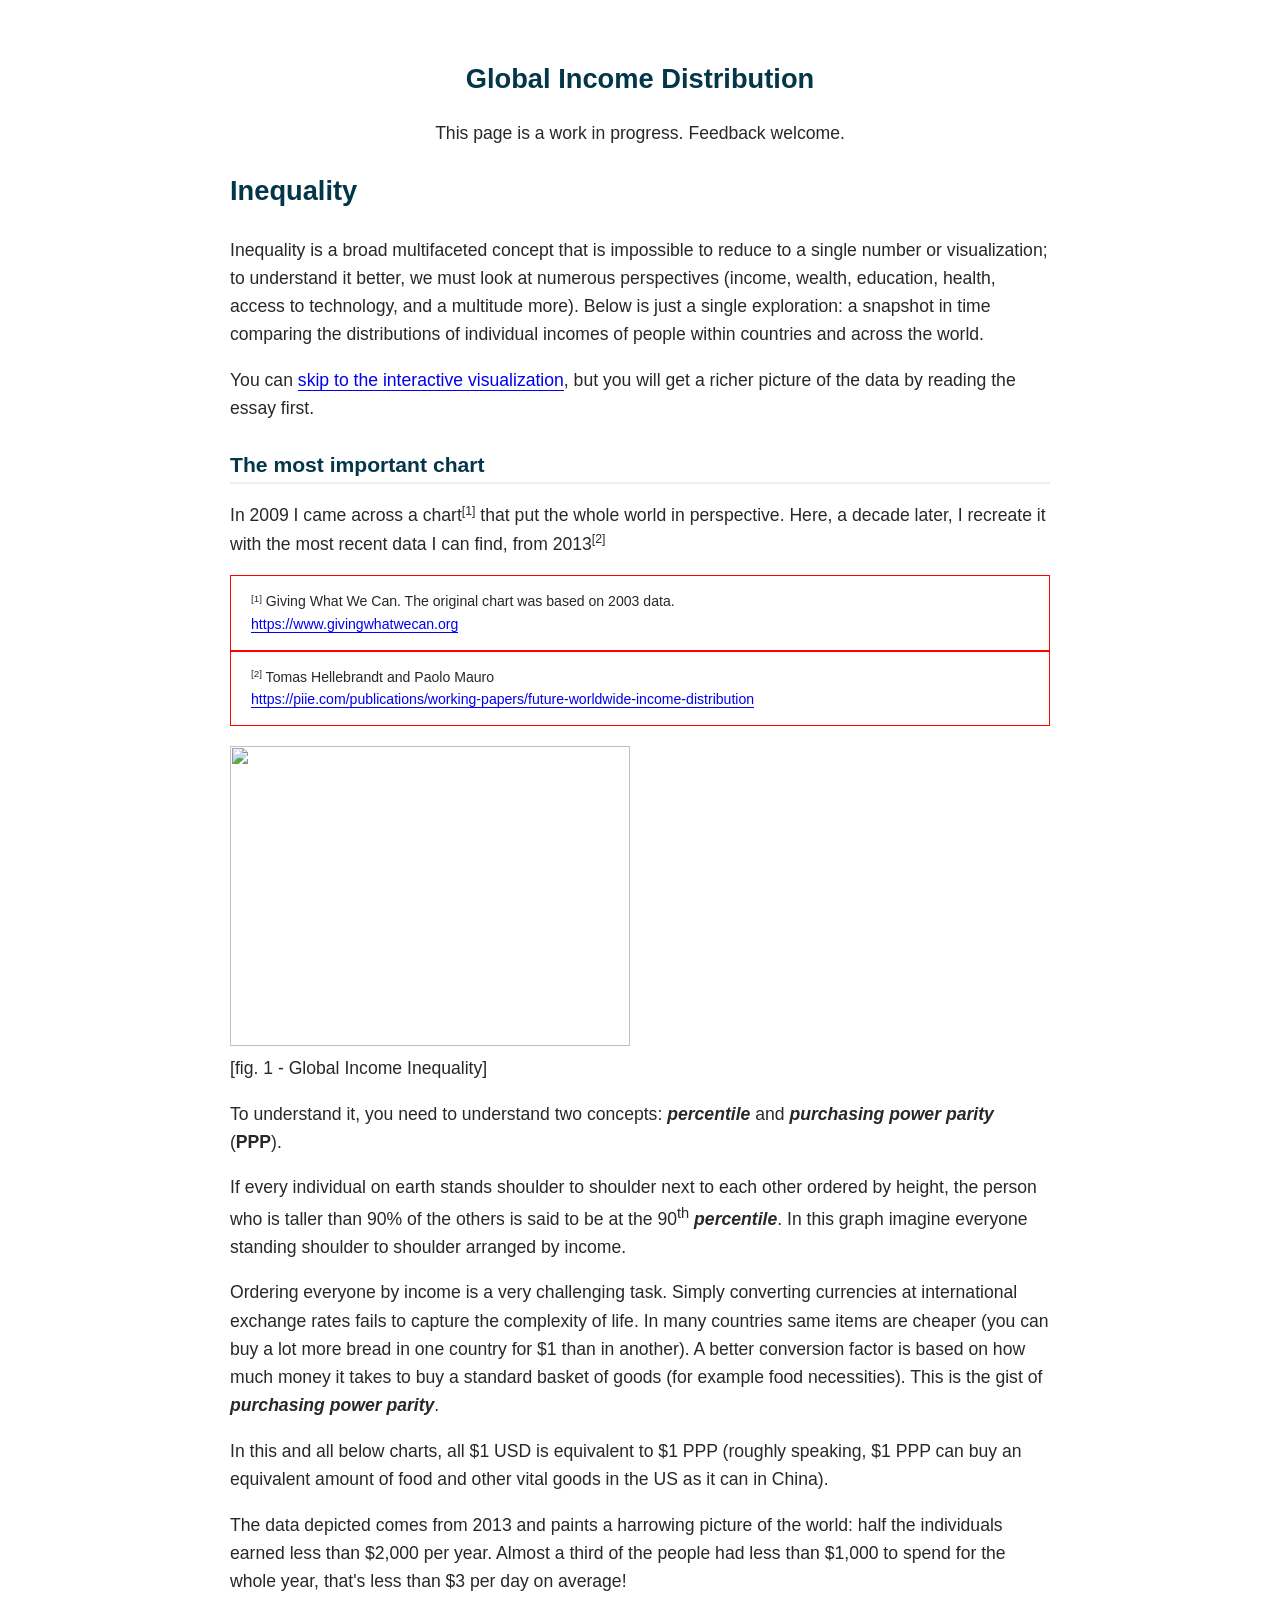
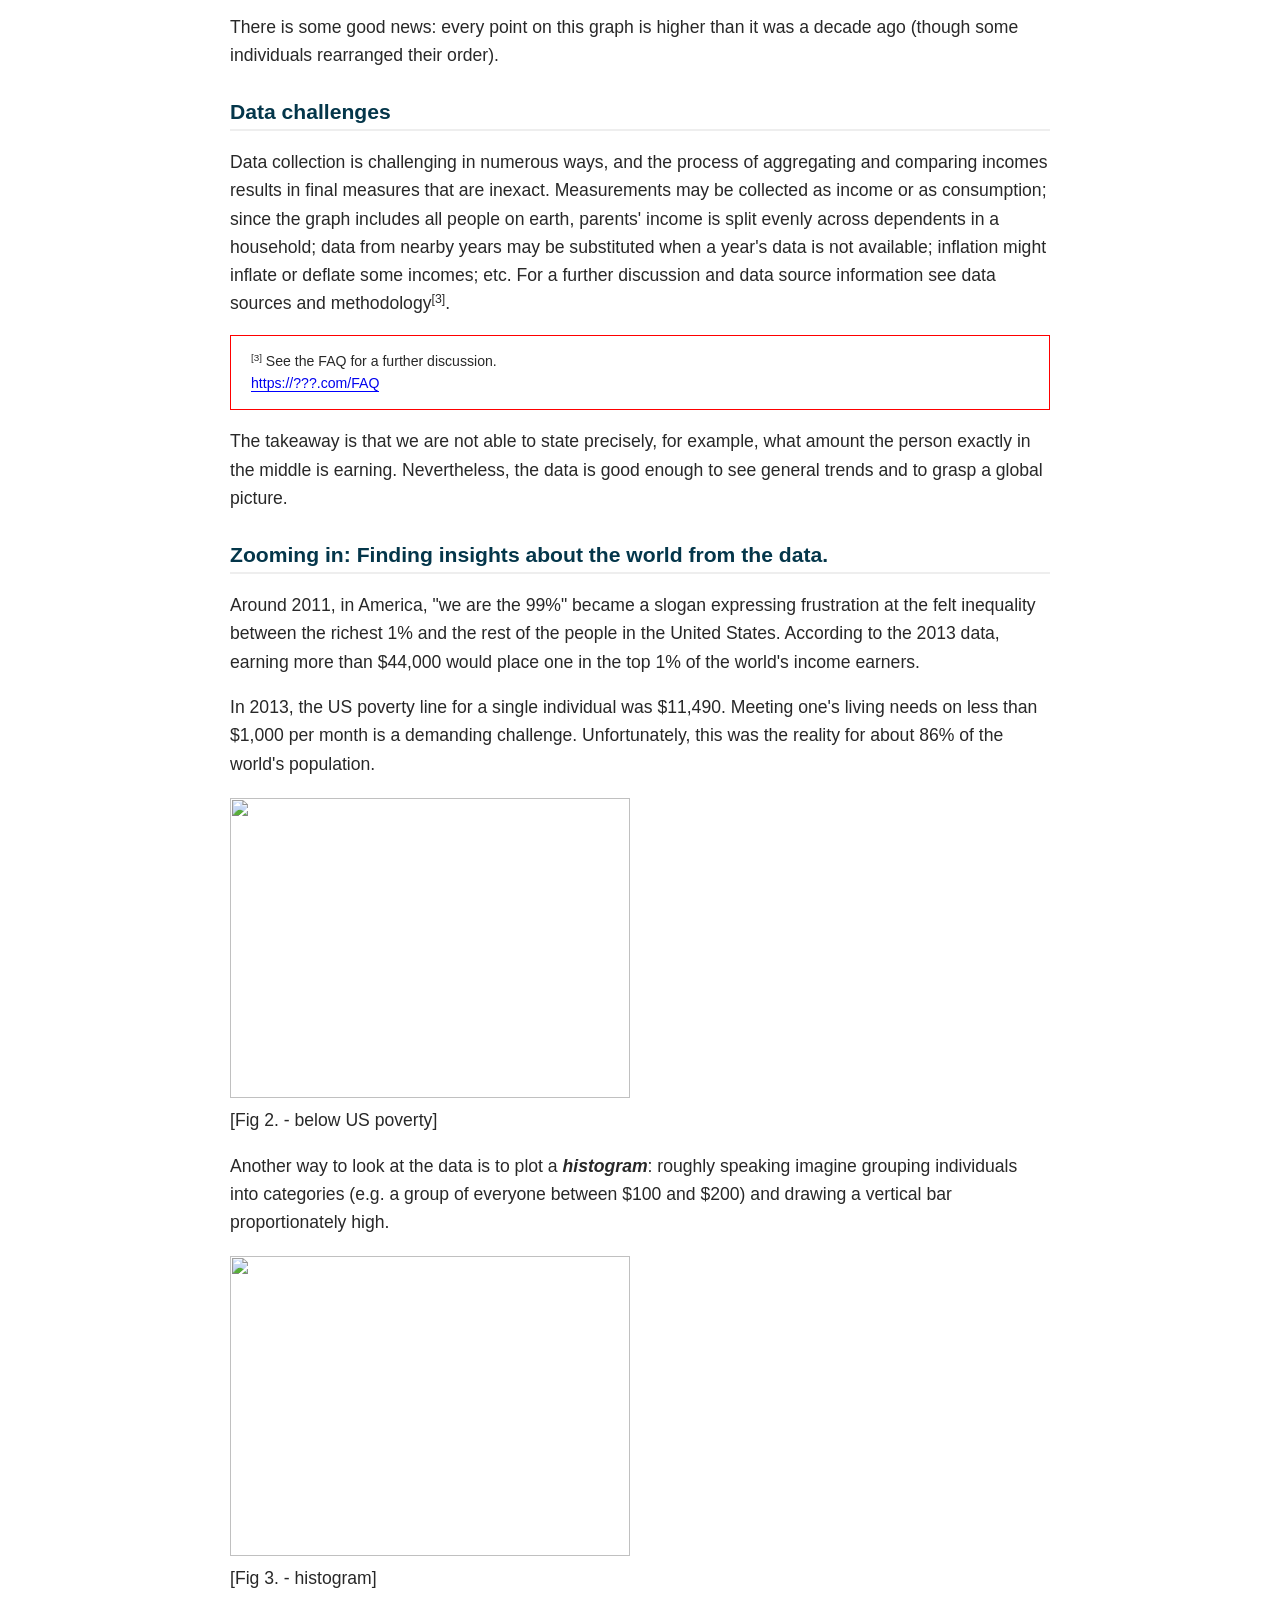
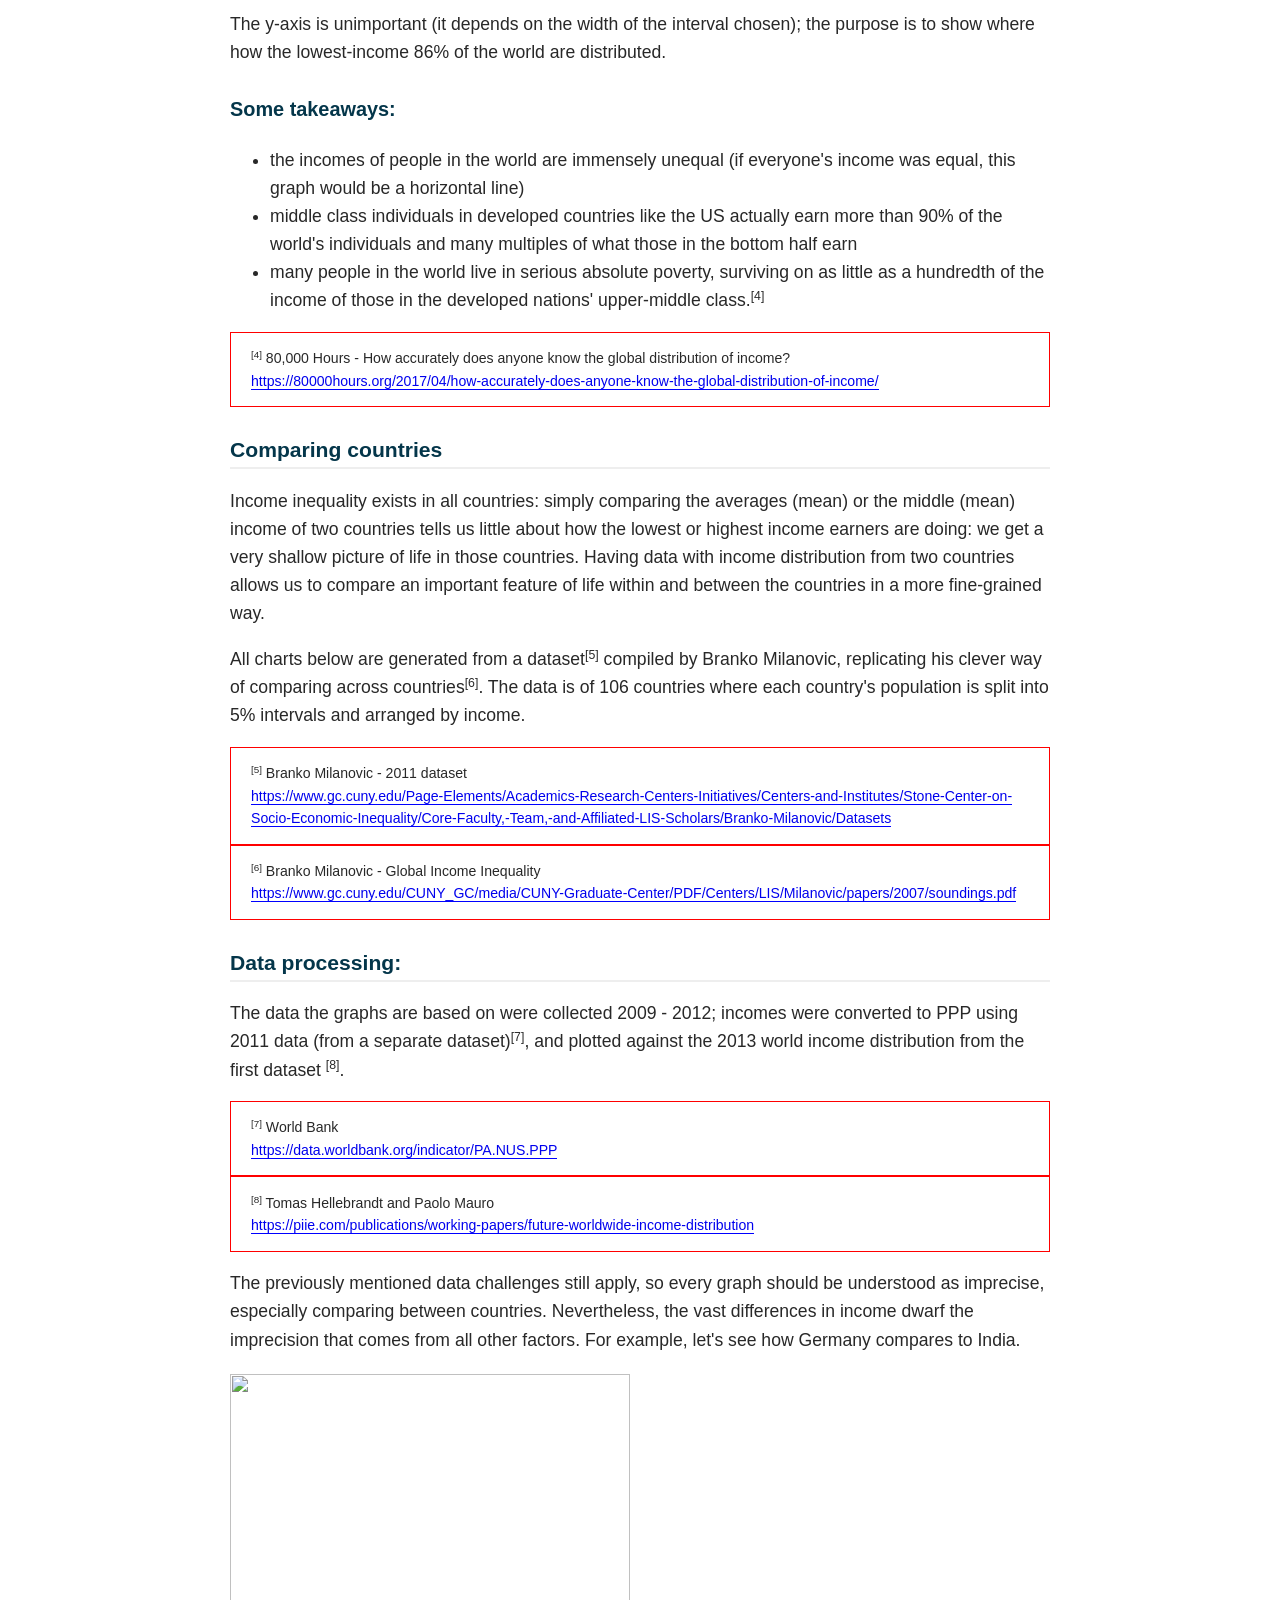
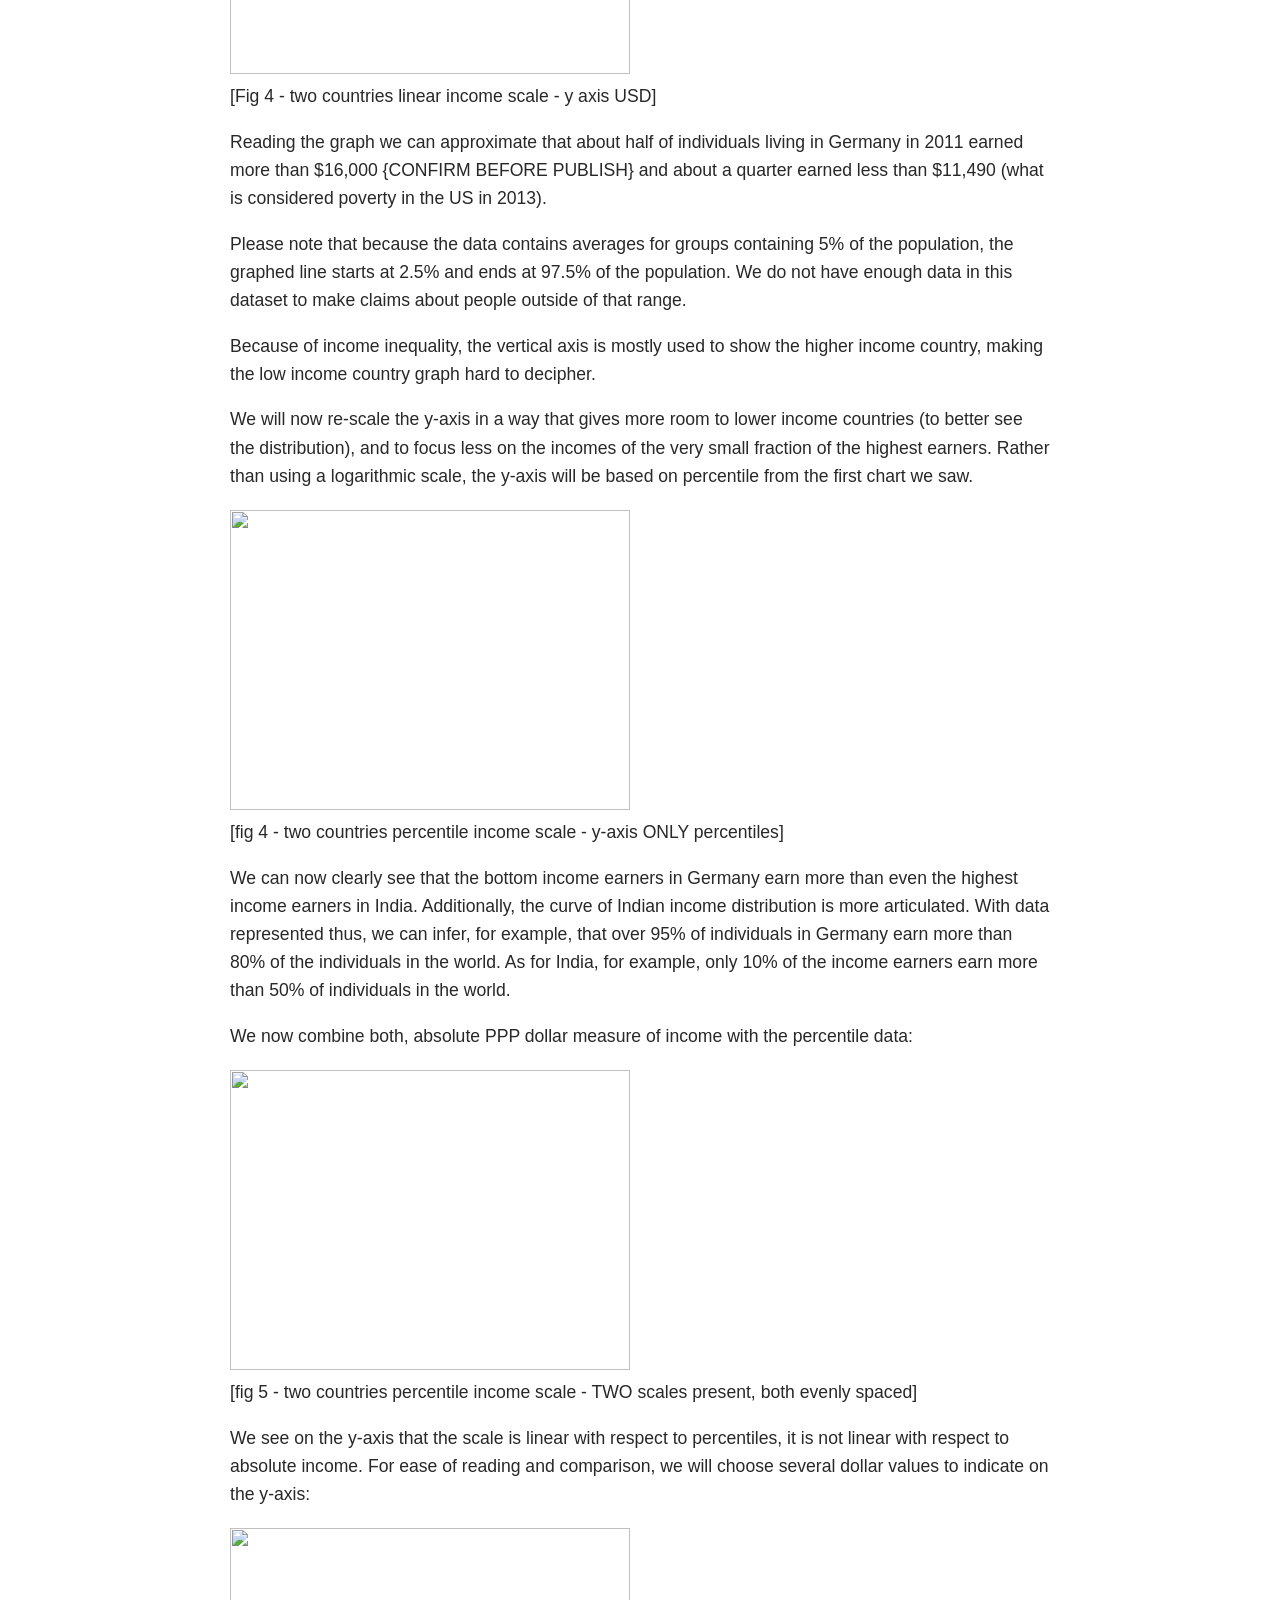
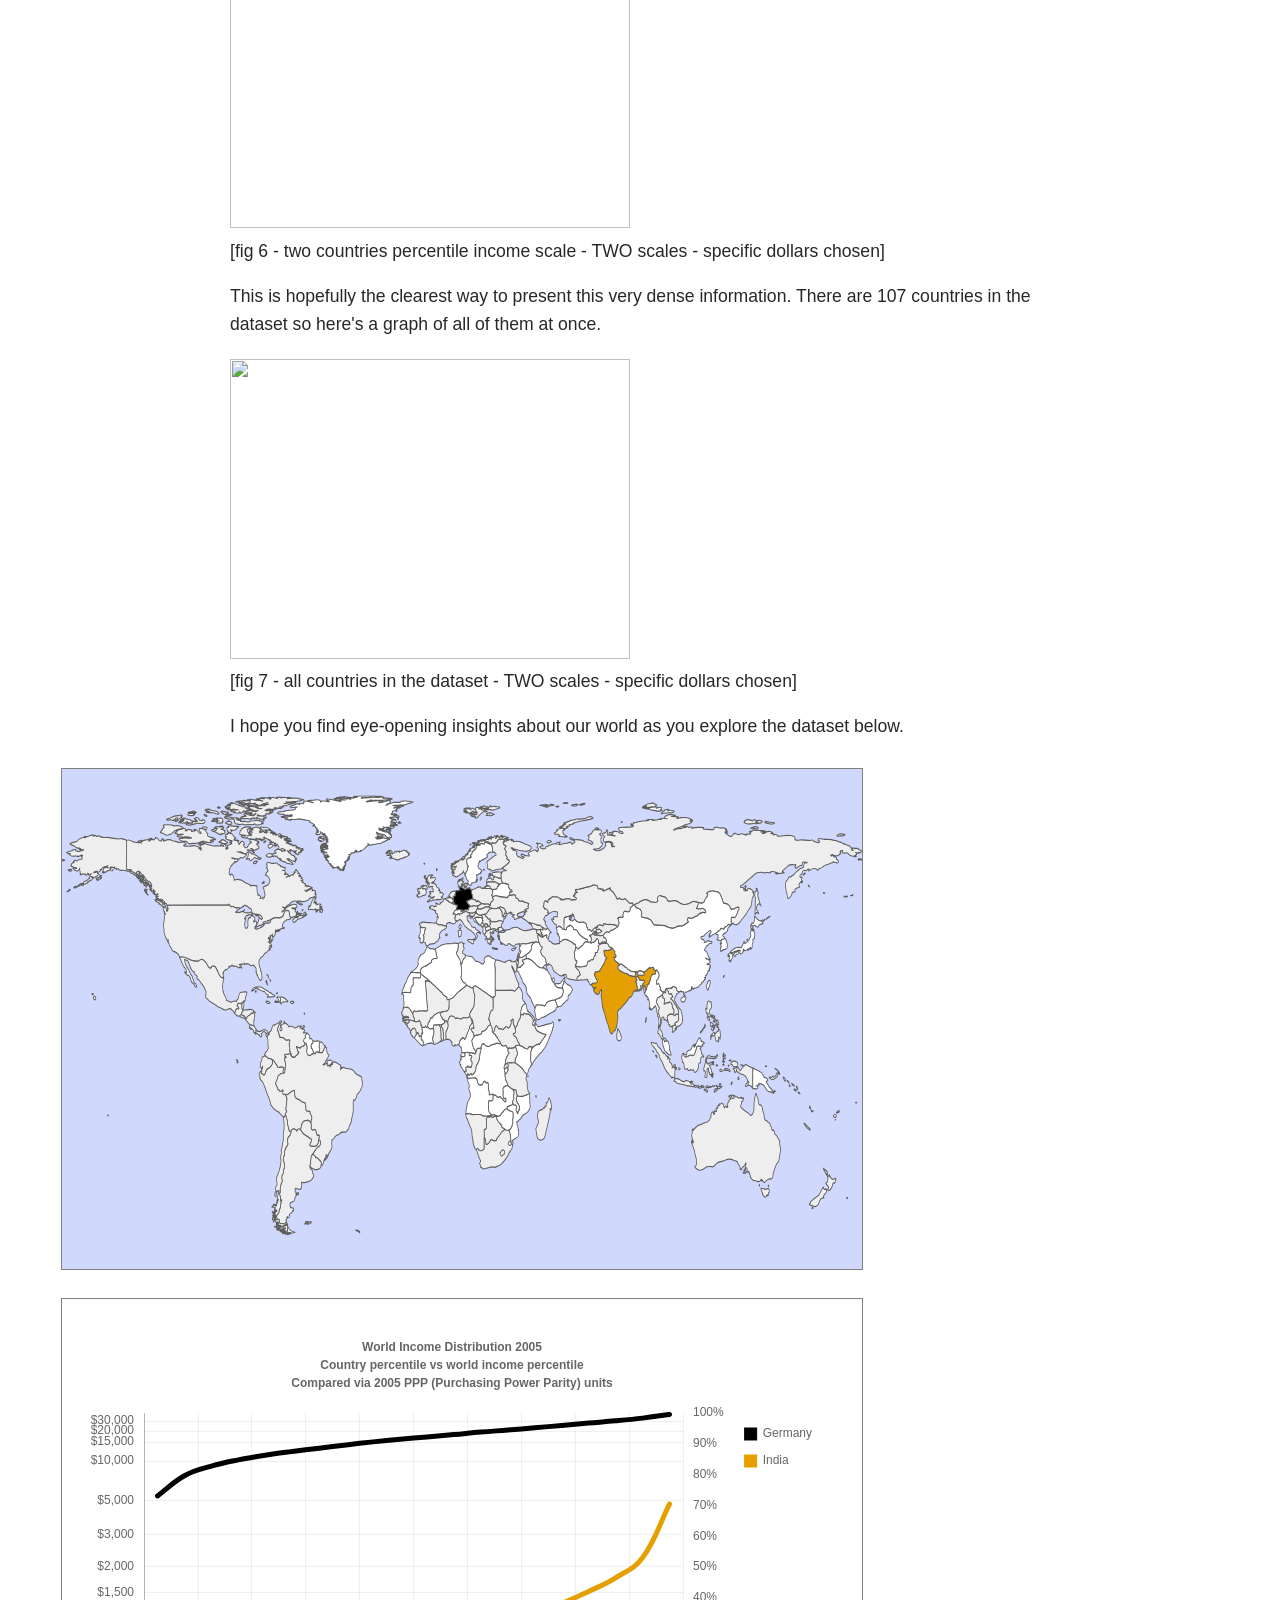
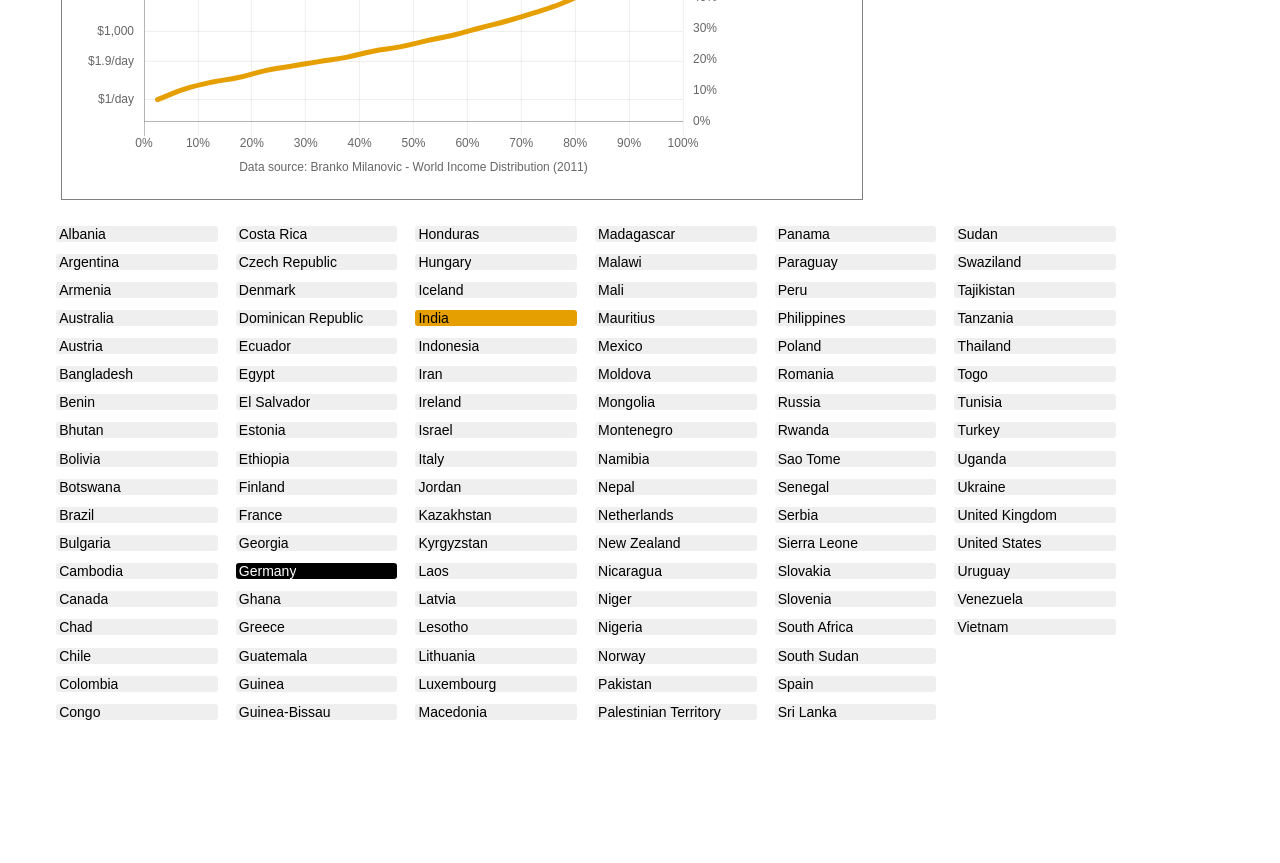
==== interactive/index.html @ cb072e9a "styling of article & notes" ====
<!DOCTYPE html>

<head>
  <title>Global Income Distribution 2011 - draft version 0.1.0</title>

  <link rel="stylesheet" href="styles.css">
  <link rel="stylesheet" href="article.css">

  <!-- FOR THE MAP -->
  <script src="jquery-3.4.1.min.js"></script>
  <script src="raphael.min.js"></script>
  <script src="jquery.mapael.min.js"></script>
  <script src="world_countries.js"></script>

  <!-- FOR THE CHART -->
  <script src="Chart.min.js"></script>
  <script src="chart_options.js"></script>
  <script src="DATA_2011.js"></script>
  <script src="DATA_2011_COUNTRIES.js"></script>
  <script src="DATA_2011_COUNTRIES_SORTED.js"></script>
  <script src="NOT_IN_DATASET.js"></script>
  <script src="util.js"></script>
  <script src="iso2_to_iso3.js"></script>
  <script src="iso3_to_iso2.js"></script>
  <script src="iso3_to_name.js"></script>

</head>

<body>

  <center>
    <h1>Global Income Distribution</h1>
    <p>This page is a work in progress. Feedback welcome.</p>
  </center>

  <article>

    <h1>
      Inequality
    </h1>
    <p>
      Inequality is a broad multifaceted concept that is impossible to reduce to a single number or visualization; to
      understand it better, we must look at numerous perspectives (income, wealth, education, health, access to
      technology, and a multitude more). Below is just a single exploration: a snapshot in time comparing the
      distributions of individual incomes of people within countries and across the world.
    </p>
    <p>
      You can <a href="#">skip to the interactive visualization</a>, but you will get a richer picture of the data by reading
      the essay first.
    </p>
    <h2>
      The most important chart
    </h2>
    <p>
      In 2009 I came across a chart<span id="n1" title="click to see the reference" class="reference-link">[1]</span> that put the whole world in perspective. Here, a decade later, I recreate it with the most recent data I can find, from 2013<span id="n2" title="click to see reference" class="reference-link">[2]</span>
    </p>

    <div  title="click to hide this reference" id="ref1" class="reference">
      <p><span class="reference-link">[1]</span>
      Giving What We Can. The original chart was based on 2003 data. 
      <br>
      <a href="https://www.givingwhatwecan.org/get-involved/myths-about-aid/">https://www.givingwhatwecan.org</a>
      </a>
      </p>
    </div>

    <div  title="click to hide this reference" id="ref2" class="reference">
      <p><span class="reference-link">[2]</span>
      Tomas Hellebrandt and Paolo Mauro
      <br>
      <a href="https://piie.com/publications/working-papers/future-worldwide-income-distribution">
        https://piie.com/publications/working-papers/future-worldwide-income-distribution
      </a>
      </p>
    </div>

    <div class="figure">
      <img src='./images/1.jpg'>
      <br>
      [fig. 1 - Global Income Inequality]
    </div>

    <p>
      To understand it, you need to understand two concepts: <em>percentile</em> and <em>purchasing power parity</em>
      (<abbr>PPP</abbr>).
    </p>
    <p>
      If every individual on earth stands shoulder to shoulder next to each other ordered by height, the person who is
      taller than 90% of the others is said to be at the 90<sup>th</sup> <em>percentile</em>. In this graph imagine
      everyone standing shoulder to shoulder arranged by income.
    </p>
    <p>
      Ordering everyone by income is a very challenging task. Simply converting currencies at international exchange
      rates fails to capture the complexity of life. In many countries same items are cheaper (you can buy a lot more
      bread in one country for $1 than in another). A better conversion factor is based on how much money it takes to
      buy a standard basket of goods (for example food necessities). This is the gist of <em>purchasing power parity</em>.
    </p>
    <p>
      In this and all below charts, all $1 USD is equivalent to $1 PPP (roughly speaking, $1 PPP can buy an equivalent
      amount of food and other vital goods in the US as it can in China).
    </p>
    <p>
      The data depicted comes from 2013 and paints a harrowing picture of the world: half the individuals earned less
      than $2,000 per year. Almost a third of the people had less than $1,000 to spend for the whole year, that's less
      than $3 per day on average!
    </p>
    <p>
      There is some good news: every point on this graph is higher than it was a decade ago (though some individuals
      rearranged their order).
    </p>
    <h2>
      Data challenges
    </h2>
    <p>
      Data collection is challenging in numerous ways, and the process of aggregating and comparing incomes results in
      final measures that are inexact. Measurements may be collected as income or as consumption; since the graph
      includes all people on earth, parents' income is split evenly across dependents in a household; data from nearby
      years may be substituted when a year's data is not available; inflation might inflate or deflate some incomes;
      etc. For a further discussion and data source information see data sources and methodology<span id="n3" title="click to see the reference" class="reference-link">[3]</span>.

    </p>
    
    <div title="click to hide this reference" id="ref3" class="reference">
      <p><span class="reference-link">[3]</span>
        See the FAQ for a further discussion.
        <br>
        <a href="FAQ.html">
          https://???.com/FAQ
        </a>
      </p>
    </div>

    <p>
      The takeaway is that we are not able to state precisely, for example, what amount the person exactly in the
      middle is earning. Nevertheless, the data is good enough to see general trends and to grasp a global picture.
    </p>
    <h2>
      Zooming in: Finding insights about the world from the data.
    </h2>
    <p>
      Around 2011, in America, "we are the 99%" became a slogan expressing frustration at the felt inequality between
      the richest 1% and the rest of the people in the United States. According to the 2013 data, earning more than
      $44,000 would place one in the top 1% of the world's income earners.
    </p>
    <p>
      In 2013, the US poverty line for a single individual was $11,490. Meeting one's living needs on less than $1,000
      per month is a demanding challenge. Unfortunately, this was the reality for about 86% of the world's population.
    </p>
    <div class="figure">
      <img src='./images/1.jpg'>
      <br>
      [Fig 2. - below US poverty]
    </div>
    <p>
      Another way to look at the data is to plot a <em>histogram</em>: roughly speaking imagine grouping individuals
      into
      categories (e.g. a group of everyone between $100 and $200) and drawing a vertical bar proportionately high.
    </p>
    <div class="figure">
      <img src='./images/1.jpg'>
      <br>
      [Fig 3. - histogram]
    </div>
    <p>
      The y-axis is unimportant (it depends on the width of the interval chosen); the purpose is to show where how the
      lowest-income 86% of the world are distributed.
    </p>
    <h3>
      Some takeaways:
    </h3>
    <ul>
      <li>the incomes of people in the world are immensely unequal (if everyone's income was equal, this graph would
        be a horizontal line)
      </li>
      <li>middle class individuals in developed countries like the US actually earn more than 90% of the world's
        individuals and many multiples of what those in the bottom half earn
      </li>
      <li>many people in the world live in serious absolute poverty, surviving on as little as a hundredth of the
        income of those in the developed nations' upper-middle class.<span id="n4" title="click to see the reference" 
        class="reference-link">[4]</span>
      </li>
    </ul>

    <div title="click to hide this reference" id="ref4" class="reference">
      <p><span class="reference-link">[4]</span>
        80,000 Hours - How accurately does anyone know the global distribution of income?
        <br>
        <a href="https://80000hours.org/2017/04/how-accurately-does-anyone-know-the-global-distribution-of-income/">
        https://80000hours.org/2017/04/how-accurately-does-anyone-know-the-global-distribution-of-income/
        </a>
      </p>
    </div>

    <h2>
      Comparing countries
    </h2>
    <p>
      Income inequality exists in all countries: simply comparing the averages (mean) or the middle (mean) income of two
      countries tells us little about how the lowest or highest income earners are doing: we get a very shallow picture
      of life in those countries. Having data with income distribution from two countries allows us to compare an
      important feature of life within and between the countries in a more fine-grained way.
    </p>
    <p>
      All charts below are generated from a dataset<span id="n5" title="click to see the reference" 
      class="reference-link">[5]</span> compiled by Branko Milanovic, replicating his clever way of
      comparing across countries<span id="n6" title="click to see the reference" class="reference-link">[6]</span>. 
      The data is of 106 countries where each country's population is split into 5%
      intervals and arranged by income.
    </p>

    <div title="click to hide this reference" id="ref5" class="reference">
      <p><span class="reference-link">[5]</span>
        Branko Milanovic - 2011 dataset
        <br>
        <a href="https://www.gc.cuny.edu/Page-Elements/Academics-Research-Centers-Initiatives/Centers-and-Institutes/Stone-Center-on-Socio-Economic-Inequality/Core-Faculty,-Team,-and-Affiliated-LIS-Scholars/Branko-Milanovic/Datasets">
        https://www.gc.cuny.edu/Page-Elements/Academics-Research-Centers-Initiatives/Centers-and-Institutes/Stone-Center-on-Socio-Economic-Inequality/Core-Faculty,-Team,-and-Affiliated-LIS-Scholars/Branko-Milanovic/Datasets
        </a>
      </p>
    </div>

    <div title="click to hide this reference" id="ref6" class="reference">
      <p><span class="reference-link">[6]</span>
        Branko Milanovic - Global Income Inequality
        <br>
        <a href="https://www.gc.cuny.edu/CUNY_GC/media/CUNY-Graduate-Center/PDF/Centers/LIS/Milanovic/papers/2007/soundings.pdf">
        https://www.gc.cuny.edu/CUNY_GC/media/CUNY-Graduate-Center/PDF/Centers/LIS/Milanovic/papers/2007/soundings.pdf
        </a>
      </p>
    </div>

    <h2>
      Data processing:
    </h2>
    <p>
      The data the graphs are based on were collected 2009 - 2012; incomes were converted to PPP using 2011 data (from
      a separate dataset)<span id="n7" title="click to see the reference" class="reference-link">[7]</span>, 
      and plotted against the 2013 world income distribution from the first dataset <span id="n8" 
      title="click to see the reference" class="reference-link">[8]</span>.
    </p>

    <div title="click to hide this reference" id="ref7" class="reference">
      <p><span class="reference-link">[7]</span>
        World Bank
        <br>
        <a
          href="https://data.worldbank.org/indicator/PA.NUS.PPP">
          https://data.worldbank.org/indicator/PA.NUS.PPP
        </a>
      </p>
    </div>

    <div title="click to hide this reference" id="ref8" class="reference">
      <p><span class="reference-link">[8]</span>
        Tomas Hellebrandt and Paolo Mauro
        <br>
        <a
          href="https://piie.com/publications/working-papers/future-worldwide-income-distribution">
          https://piie.com/publications/working-papers/future-worldwide-income-distribution
        </a>
      </p>
    </div>

    <p>
      The previously mentioned data challenges still apply, so every graph should be understood as imprecise,
      especially comparing between countries. Nevertheless, the vast differences in income dwarf the imprecision that
      comes from all other factors. For example, let's see how Germany compares to India.
    </p>
    <div class="figure">
      <img src='./images/1.jpg'>
      <br>
      [Fig 4 - two countries linear income scale - y axis USD]
    </div>
    <p>
      Reading the graph we can approximate that about half of individuals living in Germany in 2011 earned more than
      $16,000 {CONFIRM BEFORE PUBLISH} and about a quarter earned less than $11,490 (what is considered poverty in the
      US in 2013).
    </p>
    <p>
      Please note that because the data contains averages for groups containing 5% of the population, the graphed line
      starts at 2.5% and ends at 97.5% of the population. We do not have enough data in this dataset to make claims
      about people outside of that range.
    </p>
    <p>
      Because of income inequality, the vertical axis is mostly used to show the higher income country, making the low
      income country graph hard to decipher.
    </p>
    <p>
      We will now re-scale the y-axis in a way that gives more room to lower income countries (to better see the
      distribution), and to focus less on the incomes of the very small fraction of the highest earners. Rather than
      using a logarithmic scale, the y-axis will be based on percentile from the first chart we saw.
    </p>
    <div class="figure">
      <img src='./images/1.jpg'>
      <br>
      [fig 4 - two countries percentile income scale - y-axis ONLY percentiles]
    </div>
    <p>
      We can now clearly see that the bottom income earners in Germany earn more than even the highest income earners
      in India. Additionally, the curve of Indian income distribution is more articulated. With data represented thus,
      we can infer, for example, that over 95% of individuals in Germany earn more than 80% of the individuals in the
      world. As for India, for example, only 10% of the income earners earn more than 50% of individuals in the world.
    </p>
    <p>
      We now combine both, absolute PPP dollar measure of income with the percentile data:
    </p>
    <div class="figure">
      <img src='./images/1.jpg'>
      <br>
      [fig 5 - two countries percentile income scale - TWO scales present, both evenly spaced]
    </div>
    <p>
      We see on the y-axis that the scale is linear with respect to percentiles, it is not linear with respect to
      absolute income. For ease of reading and comparison, we will choose several dollar values to indicate on the
      y-axis:
    </p>
    <div class="figure">
      <img src='./images/1.jpg'>
      <br>
      [fig 6 - two countries percentile income scale - TWO scales - specific dollars chosen]
    </div>
    <p>
      This is hopefully the clearest way to present this very dense information. There are 107 countries in the
      dataset so here's a graph of all of them at once.
    </p>
    <div class="figure">
      <img src='./images/1.jpg'>
      <br>
      [fig 7 - all countries in the dataset - TWO scales - specific dollars chosen]
    </div>
    <p>
      I hope you find eye-opening insights about our world as you explore the dataset below.
    </p>
  </article>


  <div class="map-container preview-chart">
    <div class="map">MAP LOADING ERROR</div>
  </div>

  <div id="full_chart" class="preview-chart">
    <canvas id="myChart" width="16" height="10"></canvas>
  </div>

  <div id="button-holder">
    <div id="buttons"></div>
  </div>

  <!-- <div class="hack">
      World Income Distribution 2011<br>
      Country percentile vs world income percentile<br>
      Compared via 2005 PPP (Purchasing Power Parity) units
    </div> -->

  <script src="my_map.js"></script>

  <script src="my_chart.js"></script>

  <script>

    for (let i=1; i < 10; i++) {
      $("#n" + i).click(function () {
        $("#ref" + i).slideToggle("fast");
      });
      $("#ref" + i).click(function () {
        $("#ref" + i).slideToggle("fast");
      });
    }
  </script>

</body>
---- interactive/styles.css ----
html {
  margin-bottom: 100px;
  overflow-x: hidden;
}

button span {
  /* do not alphabetize -- 
    this makes the text inverted -- 
    important when the button turns black */
  background-clip: text;
  background: inherit;
  -webkit-background-clip: text;
  color: transparent;
  filter: invert(1) grayscale(1) contrast(100);
}

#button-holder {
  width: 90%
}

.preview-chart {
  border: 1px solid gray;
  display: inline-block;
  margin: 10px;
  user-select: none;
  width: 90%;
  max-width: 800px;
  min-width: 700px;
}

.hack {
  border: 1px solid red;
  position: absolute;
  left: 50%;
  top: 15%;
  background-color: white;
  padding: 10px 10px 5px;
  text-align: center;
  transform: translate(-50%, 0);
  user-select: none;
}

.button {
  /* background-color: #F0F0F0; */
  /* border: 1px solid #BBBBBB; */
  width: 100%; /* WHEN USING COLUMN COUNT */
  border-radius: 3px;
  border: 0;
  cursor: pointer;
  font-size: 14px; 
  margin: 5px;
  outline: none;
  padding: 0 3px;
  text-align: left;
}

.map-container {
  background-color: #d1d8fe;
  height: 500px;
  overflow: hidden;
  width: 800px;
}

.map {
  transform: scaleY(1.4) translate(0, 66px);
}


#buttons {
  column-count: 10;
}

@media all and (max-width: 2000px) {
  #buttons {
    column-count: 9;
  }
}

@media all and (max-width: 1800px) {
  #buttons {
    column-count: 8;
  }
}

@media all and (max-width: 1600px) {
  #buttons {
    column-count: 7;
  }
}

@media all and (max-width: 1400px) {
  #buttons {
    column-count: 6;
  }
}

@media all and (max-width: 1200px) {
  #buttons {
    column-count: 5;
  }
}

@media all and (max-width: 1000px) {
  #buttons {
    column-count: 4;
  }
}

@media all and (max-width: 800px) {
  #buttons {
    column-count: 3;
  }
}

@media all and (max-width: 600px) {
  #buttons {
    column-count: 2;
  }
}
---- interactive/article.css ----
img {
  width: 400px;
  height: 300px;
}

em, abbr {
  font-weight: 600;
}

.figure {
  margin-top: 20px;
}

.reference-link {
  cursor: pointer;
  font-size: 70%;
  position: relative; 
  top: -0.5em;
}

.reference {
  border: 1px solid red;
  cursor: pointer;
  font-size: 80%;
  padding: 0 20px;
  /* display: none; */    /* ENABLE LATER */
}

* {
  outline: none;
}

a { 
  border-bottom: 1px solid #0000FF;
  text-decoration: none;
  transition-duration: 250ms;
  transition-property: border-bottom;
}

a:visited {
  color: rgb(40, 40, 40);
}

a:hover {
  border-bottom: 1px solid #FF0000;
  text-decoration: none;
  transition-duration: 250ms;
  transition-property: border-bottom;
}

body {
  color: rgb(40, 40, 40);
  font-size: 110%;
  line-height: 1.6;
  margin: auto;
  padding: 3% 4% 3% 4%;
  font-family: -apple-system, BlinkMacSystemFont,
    "Segoe UI", "Roboto", "Oxygen",
    "Ubuntu", "Cantarell", "Fira Sans",
    "Droid Sans", "Helvetica Neue", sans-serif;
}

article { 
  margin-left: auto;
  margin-right: auto;
  max-width: 820px;
}


h1, h2, h3, h4, h5, h6 {
  color: rgb(4, 54, 74);
}

h2, h3, h4, h5, h6 {
  padding-top: 0.4em;
}

h1 { font-size: 155%; }

h2 {
  border-bottom: 2px solid rgb(238, 238, 238);
  font-size: 120%;
}

h3 { font-size: 113%; }

h4 { font-size: 107%; }
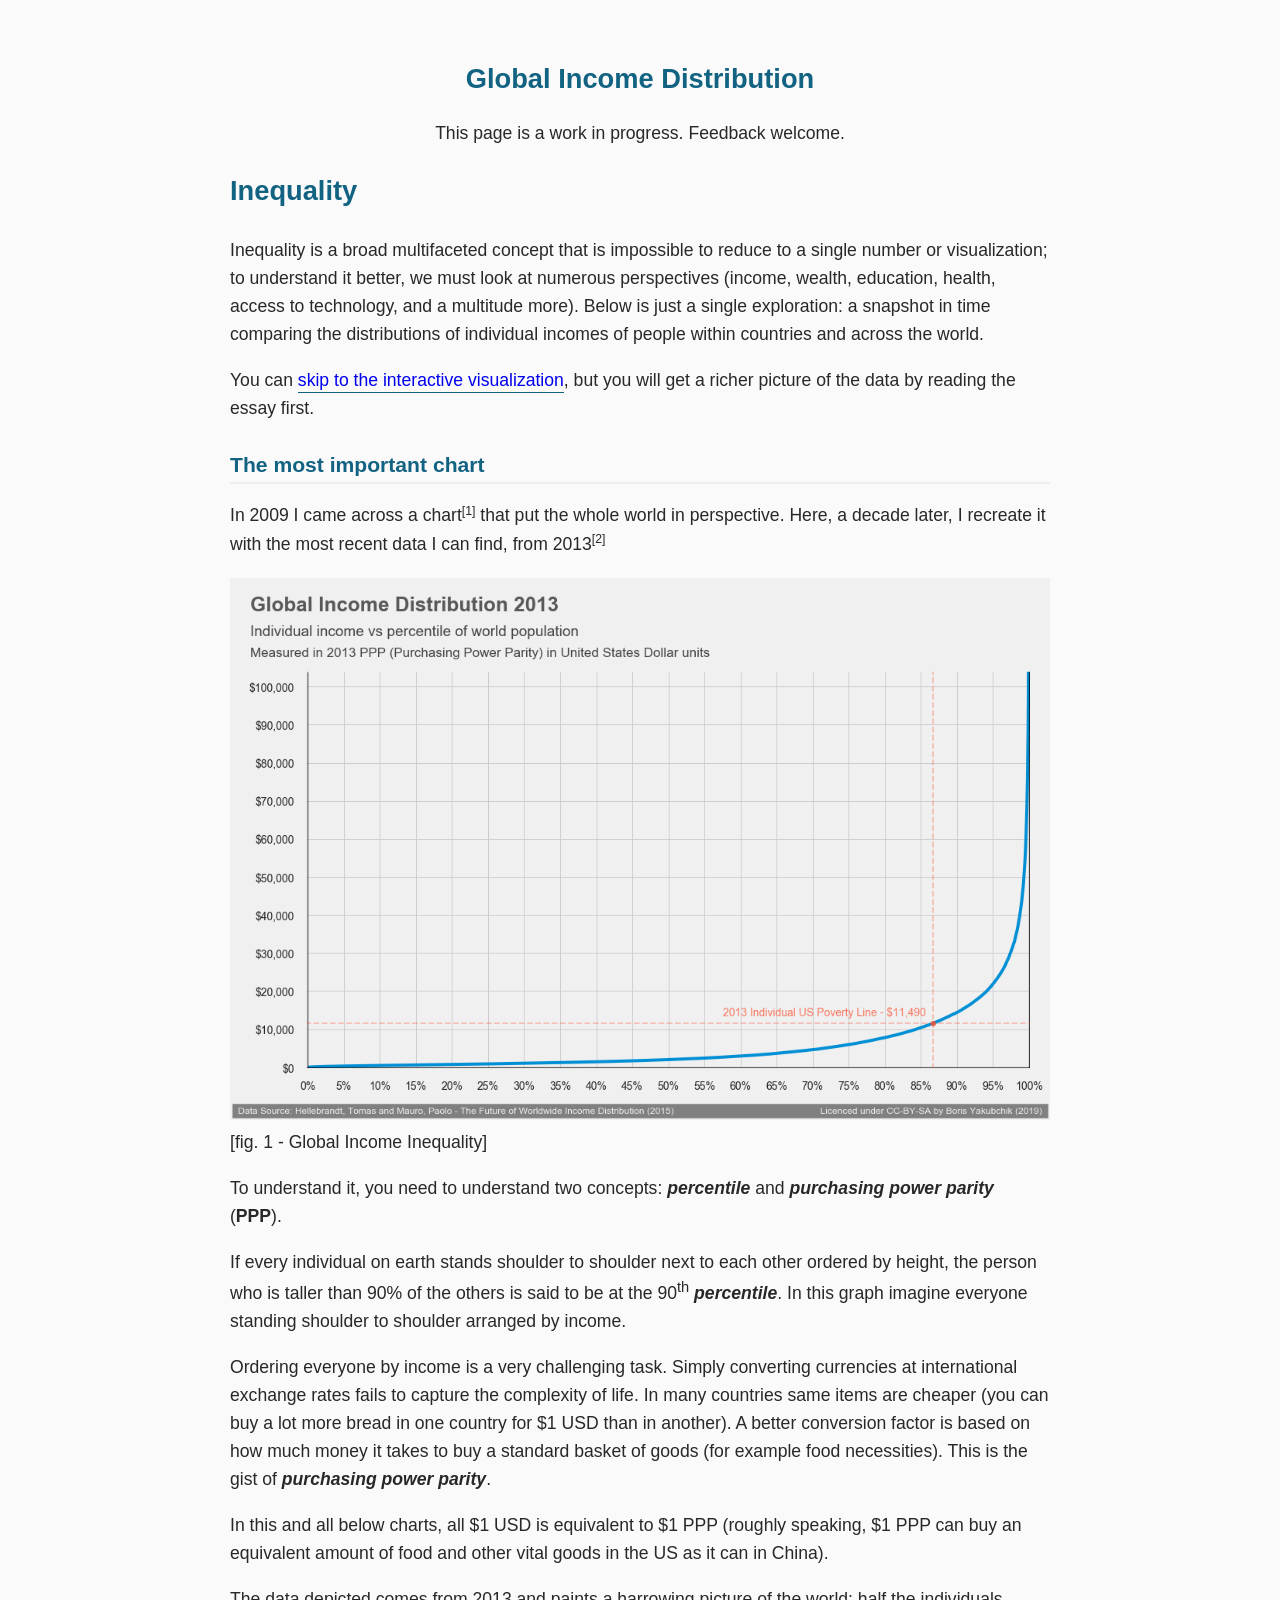
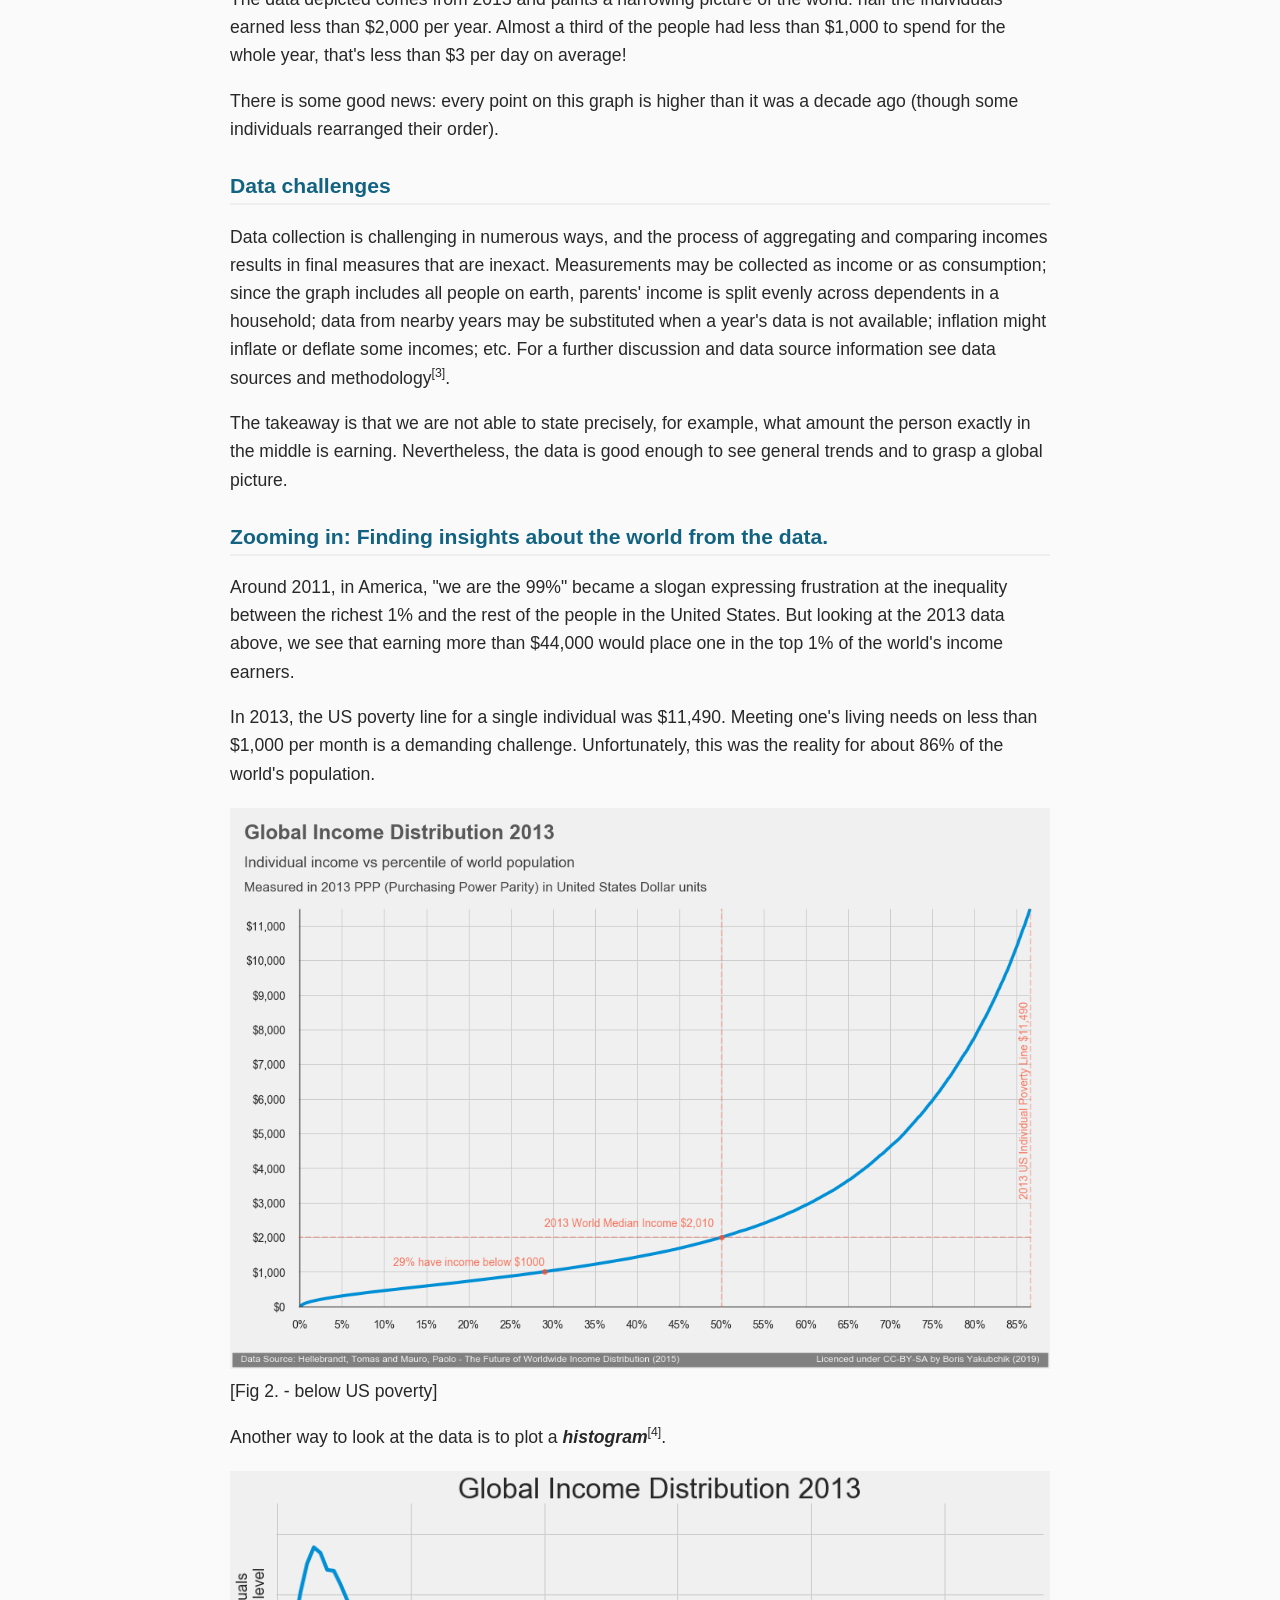
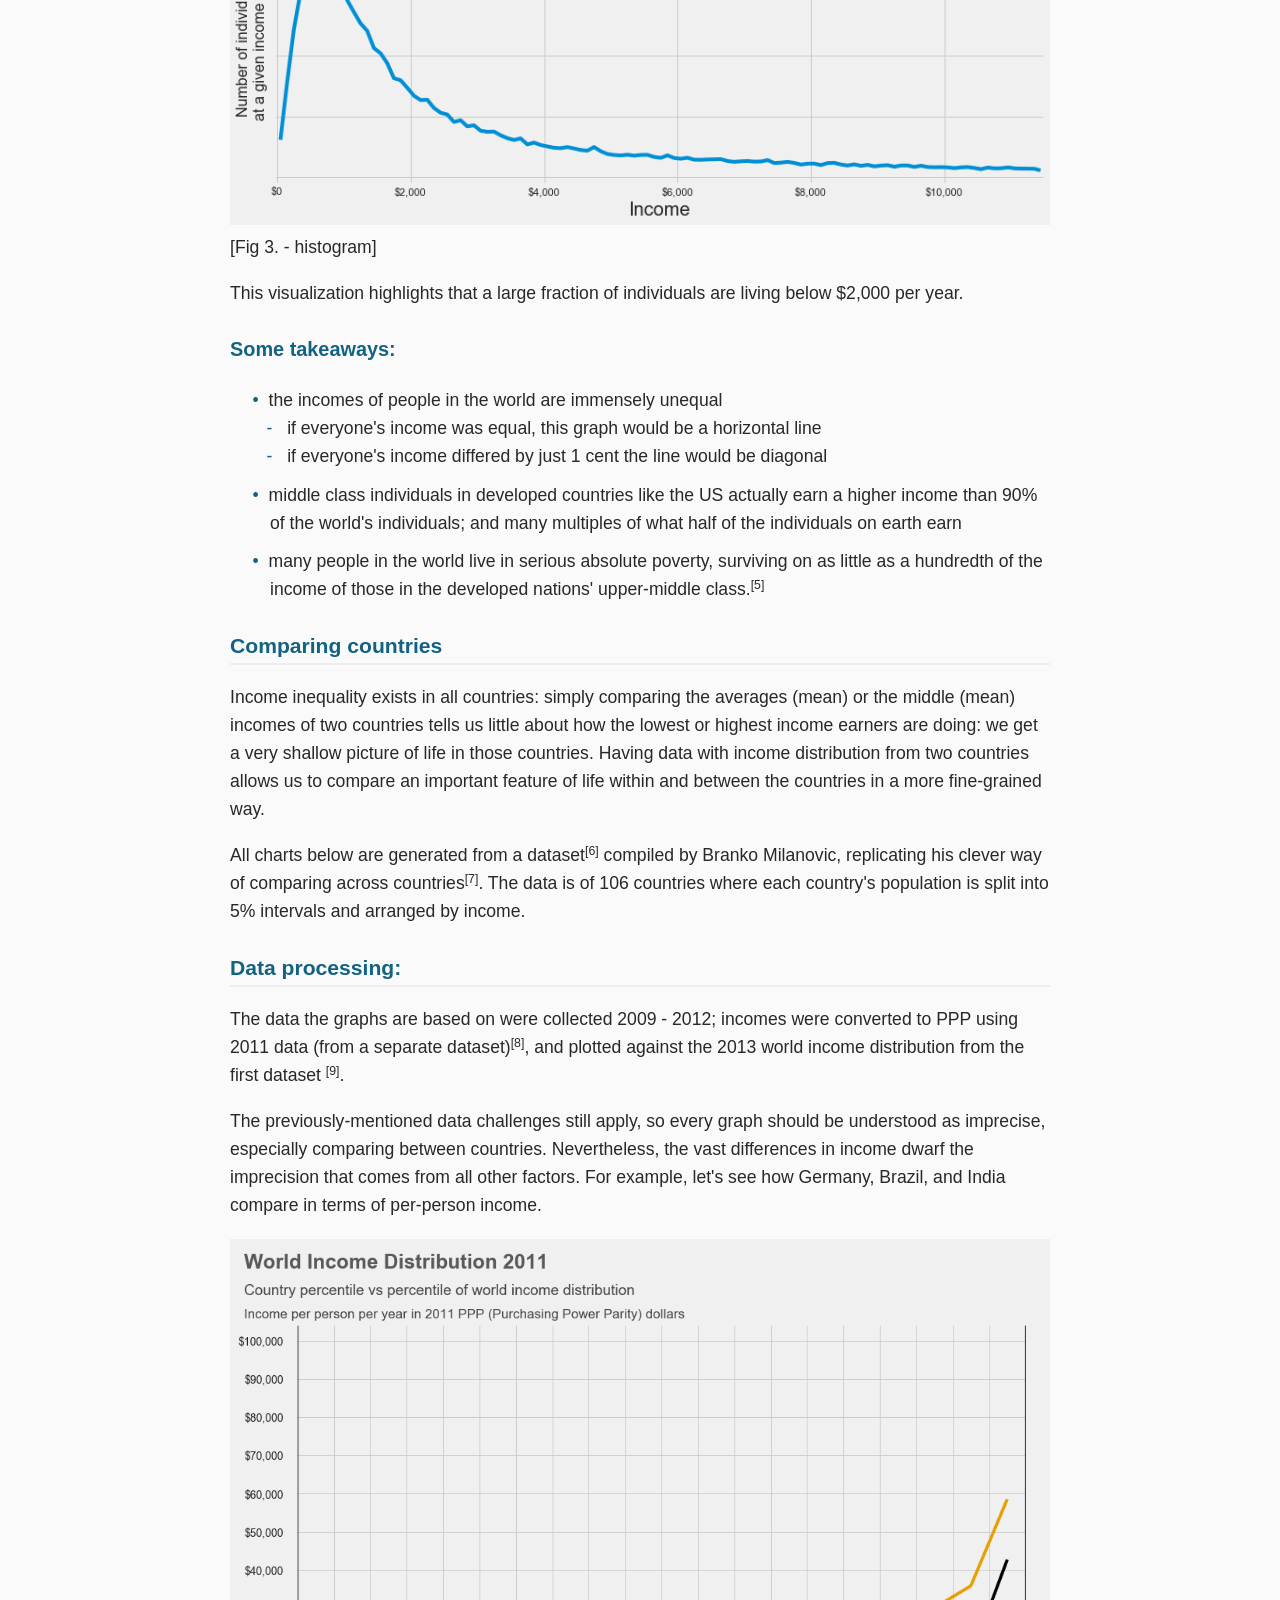
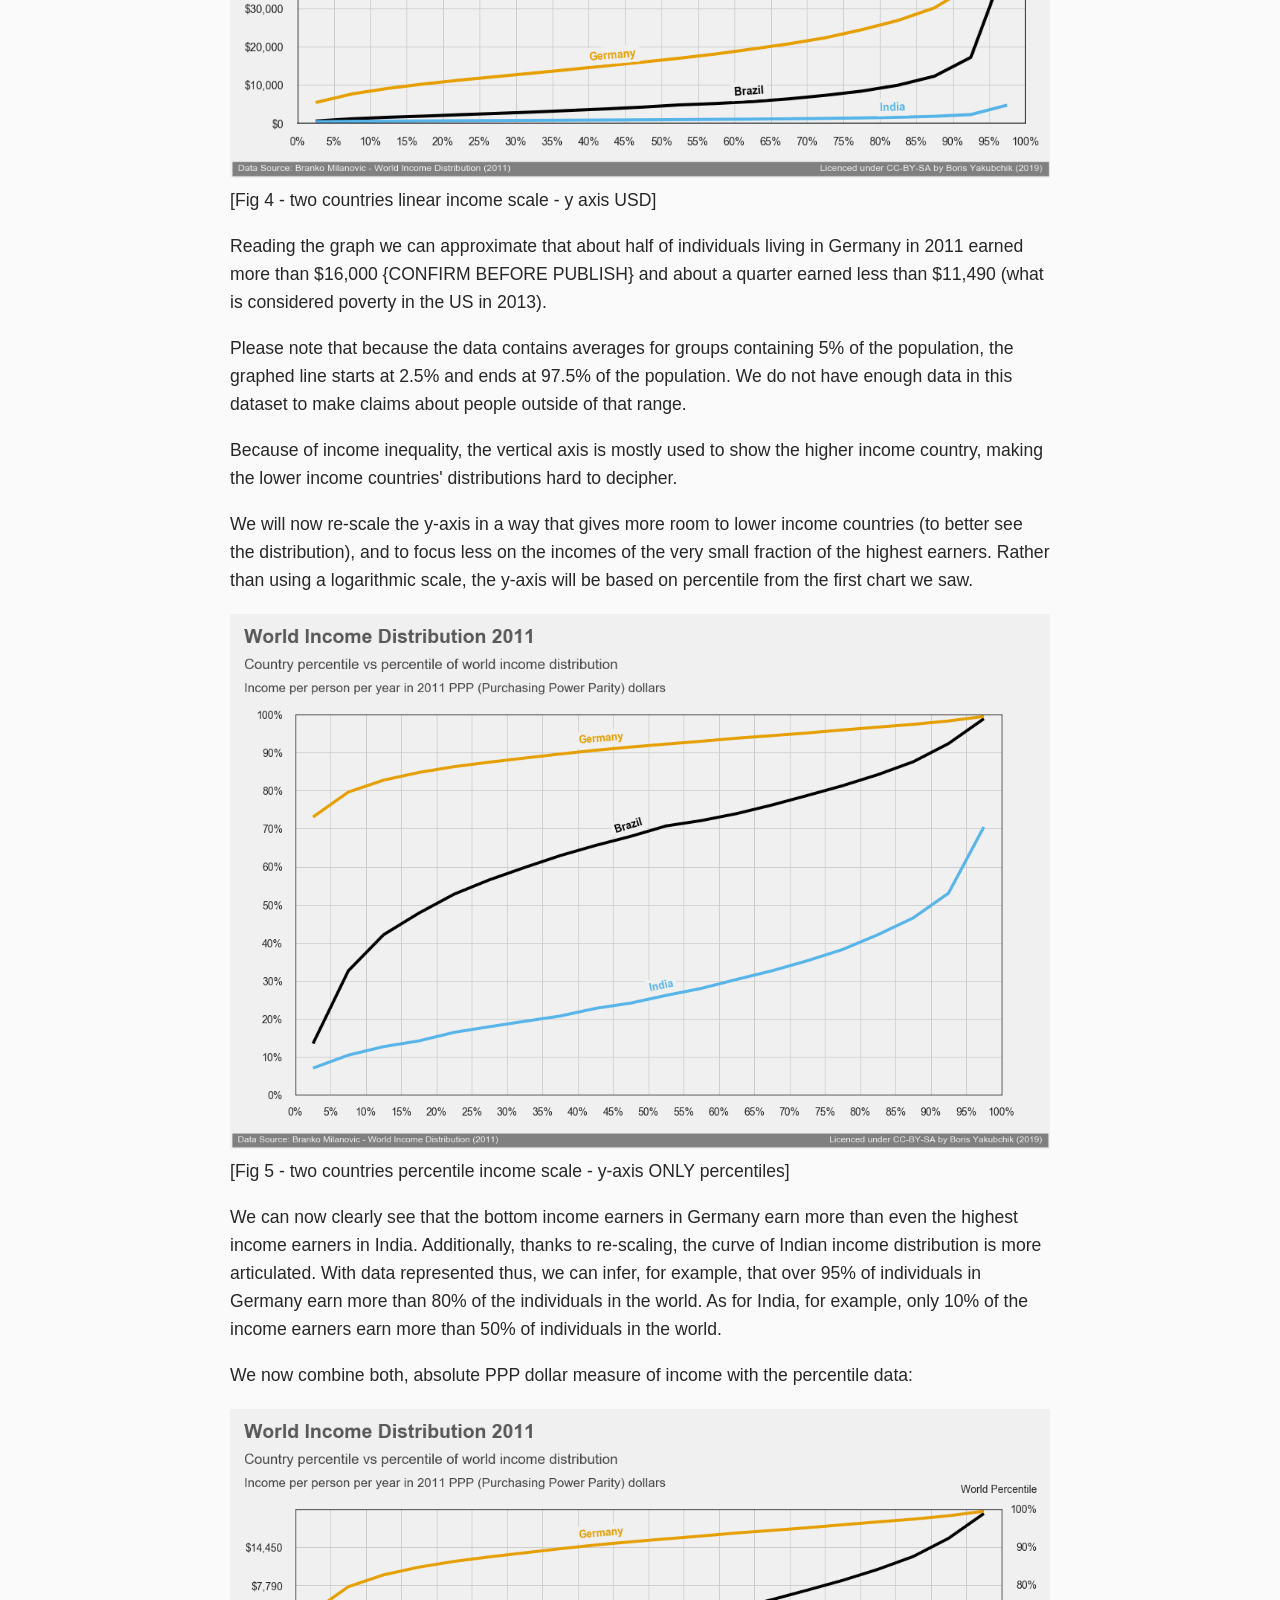
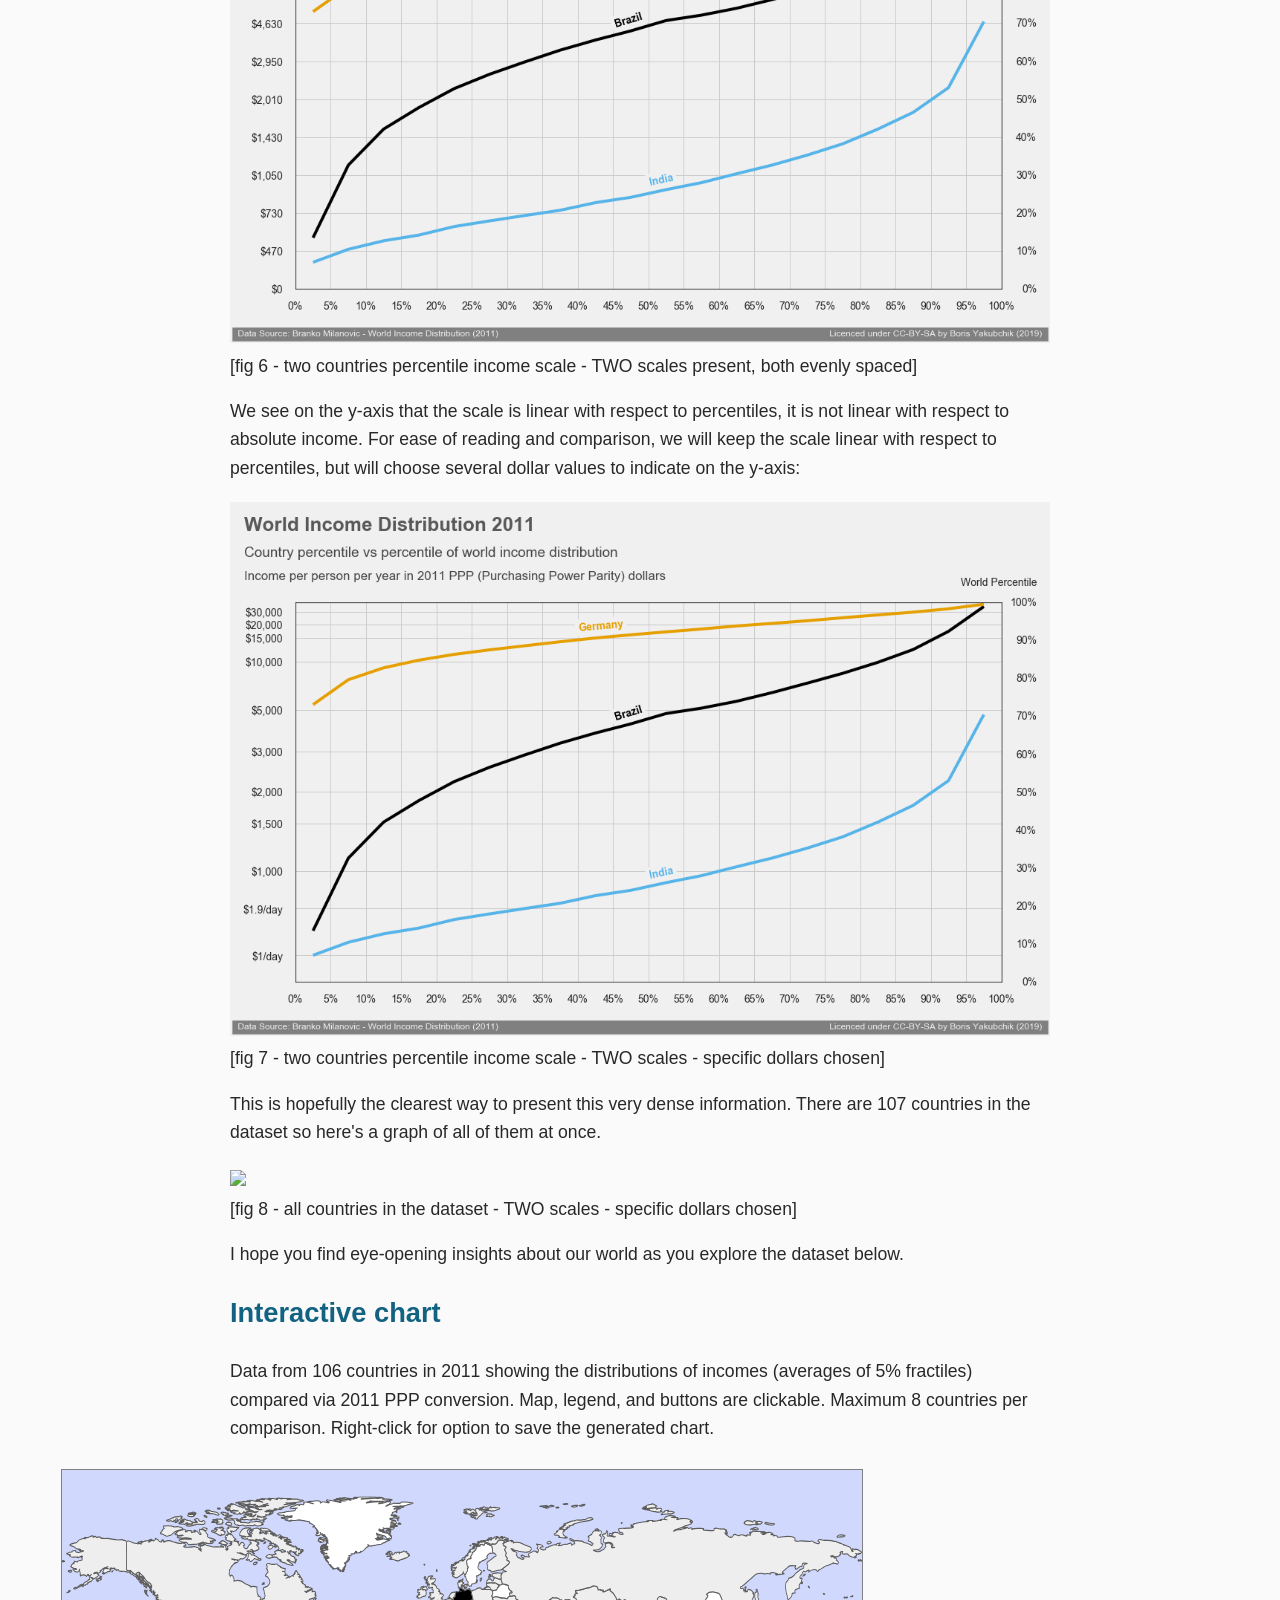
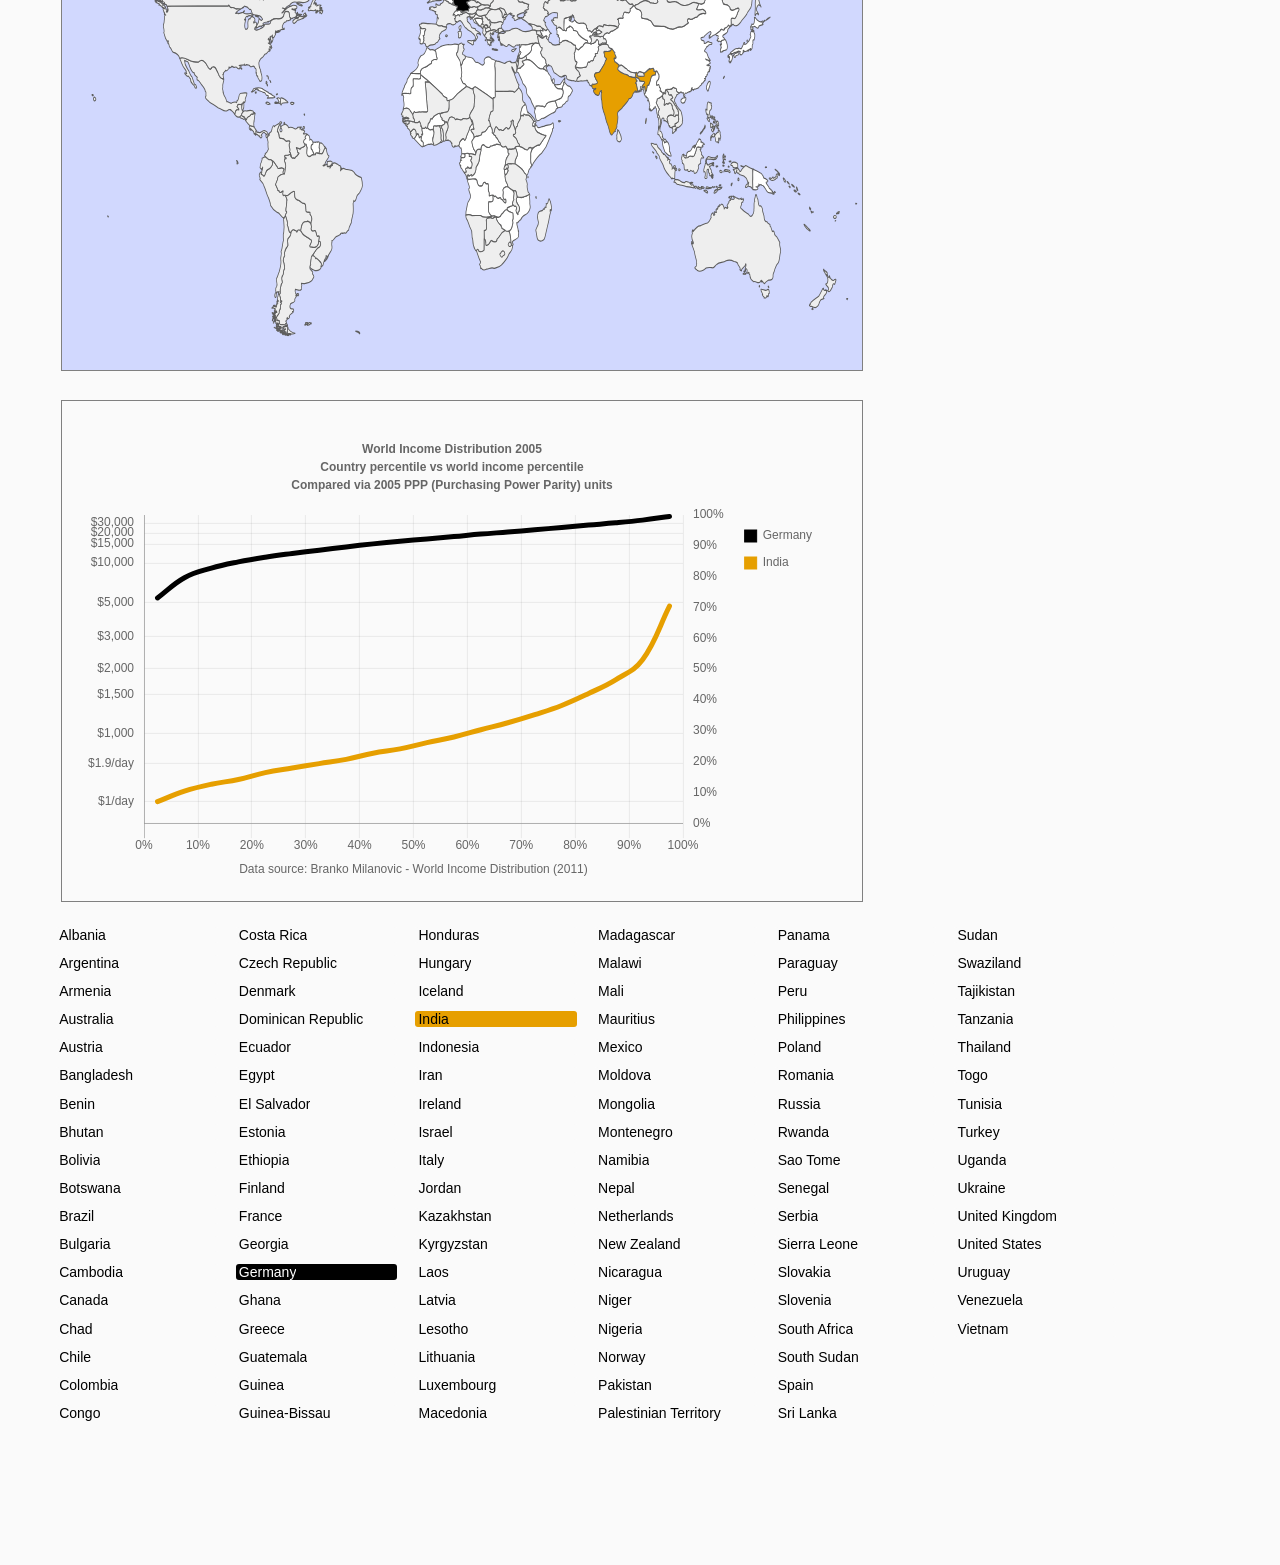
==== commit 9c8448ad: "all but last charts rendered" ====
--- a/interactive/index.html
+++ b/interactive/index.html
@@ -45,7 +45,7 @@
       distributions of individual incomes of people within countries and across the world.
     </p>
     <p>
-      You can <a href="#">skip to the interactive visualization</a>, but you will get a richer picture of the data by reading
+      You can <a href="#viz">skip to the interactive visualization</a>, but you will get a richer picture of the data by reading
       the essay first.
     </p>
     <h2>
@@ -75,7 +75,7 @@
     </div>
 
     <div class="figure">
-      <img src='./images/1.jpg'>
+      <img src='images/1.png'>
       <br>
       [fig. 1 - Global Income Inequality]
     </div>
@@ -92,7 +92,7 @@
     <p>
       Ordering everyone by income is a very challenging task. Simply converting currencies at international exchange
       rates fails to capture the complexity of life. In many countries same items are cheaper (you can buy a lot more
-      bread in one country for $1 than in another). A better conversion factor is based on how much money it takes to
+      bread in one country for $1 USD than in another). A better conversion factor is based on how much money it takes to
       buy a standard basket of goods (for example food necessities). This is the gist of <em>purchasing power parity</em>.
     </p>
     <p>
@@ -138,51 +138,66 @@
       Zooming in: Finding insights about the world from the data.
     </h2>
     <p>
-      Around 2011, in America, "we are the 99%" became a slogan expressing frustration at the felt inequality between
-      the richest 1% and the rest of the people in the United States. According to the 2013 data, earning more than
-      $44,000 would place one in the top 1% of the world's income earners.
+      Around 2011, in America, "we are the 99%" became a slogan expressing frustration at the inequality between
+      the richest 1% and the rest of the people in the United States. But looking at the 2013 data above, we see that 
+      earning more than $44,000 would place one in the top 1% of the world's income earners.
     </p>
     <p>
       In 2013, the US poverty line for a single individual was $11,490. Meeting one's living needs on less than $1,000
       per month is a demanding challenge. Unfortunately, this was the reality for about 86% of the world's population.
     </p>
     <div class="figure">
-      <img src='./images/1.jpg'>
+      <img src='images/2.png'>
       <br>
       [Fig 2. - below US poverty]
     </div>
     <p>
-      Another way to look at the data is to plot a <em>histogram</em>: roughly speaking imagine grouping individuals
-      into
-      categories (e.g. a group of everyone between $100 and $200) and drawing a vertical bar proportionately high.
-    </p>
-    <div class="figure">
-      <img src='./images/1.jpg'>
+      Another way to look at the data is to plot a <em>histogram</em><span id="n4" title="click to see the reference" 
+      class="reference-link">[4]</span>.
+    </p>
+      
+    <div title="click to hide this reference" id="ref4" class="reference">
+      <p><span class="reference-link">[4]</span>
+        To understand a <em>historgram</em>, imagine grouping individuals
+        into categories, e.g. income groups in $100 increments, and drawing a vertical bar with the hight represenging
+        the number of people in the group).
+      </p>
+    </div>
+      
+    <div class="figure">
+      <img src='images/3.png'>
       <br>
       [Fig 3. - histogram]
     </div>
     <p>
-      The y-axis is unimportant (it depends on the width of the interval chosen); the purpose is to show where how the
-      lowest-income 86% of the world are distributed.
+      This visualization highlights that a large fraction of individuals are living below $2,000 per year.
     </p>
     <h3>
       Some takeaways:
     </h3>
     <ul>
-      <li>the incomes of people in the world are immensely unequal (if everyone's income was equal, this graph would
-        be a horizontal line)
+      <li>the incomes of people in the world are immensely unequal
+        <ul>
+          <li>
+            if everyone's income was equal, this graph would
+            be a horizontal line
+          </li>
+          <li>
+            if everyone's income differed by just 1 cent the line would be diagonal
+          </li>
+        </ul>
       </li>
-      <li>middle class individuals in developed countries like the US actually earn more than 90% of the world's
-        individuals and many multiples of what those in the bottom half earn
+      <li>middle class individuals in developed countries like the US actually earn a higher income than 90% of the world's
+        individuals; and many multiples of what half of the individuals on earth earn
       </li>
       <li>many people in the world live in serious absolute poverty, surviving on as little as a hundredth of the
-        income of those in the developed nations' upper-middle class.<span id="n4" title="click to see the reference" 
-        class="reference-link">[4]</span>
+        income of those in the developed nations' upper-middle class.<span id="n5" title="click to see the reference" 
+        class="reference-link">[5]</span>
       </li>
     </ul>
 
-    <div title="click to hide this reference" id="ref4" class="reference">
-      <p><span class="reference-link">[4]</span>
+    <div title="click to hide this reference" id="ref5" class="reference">
+      <p><span class="reference-link">[5]</span>
         80,000 Hours - How accurately does anyone know the global distribution of income?
         <br>
         <a href="https://80000hours.org/2017/04/how-accurately-does-anyone-know-the-global-distribution-of-income/">
@@ -195,21 +210,21 @@
       Comparing countries
     </h2>
     <p>
-      Income inequality exists in all countries: simply comparing the averages (mean) or the middle (mean) income of two
+      Income inequality exists in all countries: simply comparing the averages (mean) or the middle (mean) incomes of two
       countries tells us little about how the lowest or highest income earners are doing: we get a very shallow picture
       of life in those countries. Having data with income distribution from two countries allows us to compare an
       important feature of life within and between the countries in a more fine-grained way.
     </p>
     <p>
-      All charts below are generated from a dataset<span id="n5" title="click to see the reference" 
-      class="reference-link">[5]</span> compiled by Branko Milanovic, replicating his clever way of
-      comparing across countries<span id="n6" title="click to see the reference" class="reference-link">[6]</span>. 
+      All charts below are generated from a dataset<span id="n6" title="click to see the reference" 
+      class="reference-link">[6]</span> compiled by Branko Milanovic, replicating his clever way of
+      comparing across countries<span id="n7" title="click to see the reference" class="reference-link">[7]</span>. 
       The data is of 106 countries where each country's population is split into 5%
       intervals and arranged by income.
     </p>
 
-    <div title="click to hide this reference" id="ref5" class="reference">
-      <p><span class="reference-link">[5]</span>
+    <div title="click to hide this reference" id="ref6" class="reference">
+      <p><span class="reference-link">[6]</span>
         Branko Milanovic - 2011 dataset
         <br>
         <a href="https://www.gc.cuny.edu/Page-Elements/Academics-Research-Centers-Initiatives/Centers-and-Institutes/Stone-Center-on-Socio-Economic-Inequality/Core-Faculty,-Team,-and-Affiliated-LIS-Scholars/Branko-Milanovic/Datasets">
@@ -218,8 +233,8 @@
       </p>
     </div>
 
-    <div title="click to hide this reference" id="ref6" class="reference">
-      <p><span class="reference-link">[6]</span>
+    <div title="click to hide this reference" id="ref7" class="reference">
+      <p><span class="reference-link">[7]</span>
         Branko Milanovic - Global Income Inequality
         <br>
         <a href="https://www.gc.cuny.edu/CUNY_GC/media/CUNY-Graduate-Center/PDF/Centers/LIS/Milanovic/papers/2007/soundings.pdf">
@@ -233,13 +248,13 @@
     </h2>
     <p>
       The data the graphs are based on were collected 2009 - 2012; incomes were converted to PPP using 2011 data (from
-      a separate dataset)<span id="n7" title="click to see the reference" class="reference-link">[7]</span>, 
-      and plotted against the 2013 world income distribution from the first dataset <span id="n8" 
-      title="click to see the reference" class="reference-link">[8]</span>.
-    </p>
-
-    <div title="click to hide this reference" id="ref7" class="reference">
-      <p><span class="reference-link">[7]</span>
+      a separate dataset)<span id="n8" title="click to see the reference" class="reference-link">[8]</span>, 
+      and plotted against the 2013 world income distribution from the first dataset <span id="n9" 
+      title="click to see the reference" class="reference-link">[9]</span>.
+    </p>
+
+    <div title="click to hide this reference" id="ref8" class="reference">
+      <p><span class="reference-link">[8]</span>
         World Bank
         <br>
         <a
@@ -249,8 +264,8 @@
       </p>
     </div>
 
-    <div title="click to hide this reference" id="ref8" class="reference">
-      <p><span class="reference-link">[8]</span>
+    <div title="click to hide this reference" id="ref9" class="reference">
+      <p><span class="reference-link">[9]</span>
         Tomas Hellebrandt and Paolo Mauro
         <br>
         <a
@@ -261,12 +276,12 @@
     </div>
 
     <p>
-      The previously mentioned data challenges still apply, so every graph should be understood as imprecise,
+      The previously-mentioned data challenges still apply, so every graph should be understood as imprecise,
       especially comparing between countries. Nevertheless, the vast differences in income dwarf the imprecision that
-      comes from all other factors. For example, let's see how Germany compares to India.
-    </p>
-    <div class="figure">
-      <img src='./images/1.jpg'>
+      comes from all other factors. For example, let's see how Germany, Brazil, and India compare in terms of per-person income.
+    </p>
+    <div class="figure">
+      <img src='images/4.png'>
       <br>
       [Fig 4 - two countries linear income scale - y axis USD]
     </div>
@@ -281,8 +296,8 @@
       about people outside of that range.
     </p>
     <p>
-      Because of income inequality, the vertical axis is mostly used to show the higher income country, making the low
-      income country graph hard to decipher.
+      Because of income inequality, the vertical axis is mostly used to show the higher income country, making the lower
+      income countries' distributions hard to decipher.
     </p>
     <p>
       We will now re-scale the y-axis in a way that gives more room to lower income countries (to better see the
@@ -290,13 +305,13 @@
       using a logarithmic scale, the y-axis will be based on percentile from the first chart we saw.
     </p>
     <div class="figure">
-      <img src='./images/1.jpg'>
-      <br>
-      [fig 4 - two countries percentile income scale - y-axis ONLY percentiles]
+      <img src='images/5.png'>
+      <br>
+      [Fig 5 - two countries percentile income scale - y-axis ONLY percentiles]
     </div>
     <p>
       We can now clearly see that the bottom income earners in Germany earn more than even the highest income earners
-      in India. Additionally, the curve of Indian income distribution is more articulated. With data represented thus,
+      in India. Additionally, thanks to re-scaling, the curve of Indian income distribution is more articulated. With data represented thus,
       we can infer, for example, that over 95% of individuals in Germany earn more than 80% of the individuals in the
       world. As for India, for example, only 10% of the income earners earn more than 50% of individuals in the world.
     </p>
@@ -304,34 +319,40 @@
       We now combine both, absolute PPP dollar measure of income with the percentile data:
     </p>
     <div class="figure">
-      <img src='./images/1.jpg'>
-      <br>
-      [fig 5 - two countries percentile income scale - TWO scales present, both evenly spaced]
+      <img src='images/6.png'>
+      <br>
+      [fig 6 - two countries percentile income scale - TWO scales present, both evenly spaced]
     </div>
     <p>
       We see on the y-axis that the scale is linear with respect to percentiles, it is not linear with respect to
-      absolute income. For ease of reading and comparison, we will choose several dollar values to indicate on the
-      y-axis:
-    </p>
-    <div class="figure">
-      <img src='./images/1.jpg'>
-      <br>
-      [fig 6 - two countries percentile income scale - TWO scales - specific dollars chosen]
+      absolute income. For ease of reading and comparison, we will keep the scale linear with respect to percentiles, but 
+      will choose several dollar values to indicate on the y-axis:
+    </p>
+    <div class="figure">
+      <img src='images/7.png'>
+      <br>
+      [fig 7 - two countries percentile income scale - TWO scales - specific dollars chosen]
     </div>
     <p>
       This is hopefully the clearest way to present this very dense information. There are 107 countries in the
       dataset so here's a graph of all of them at once.
     </p>
     <div class="figure">
-      <img src='./images/1.jpg'>
-      <br>
-      [fig 7 - all countries in the dataset - TWO scales - specific dollars chosen]
+      <img src='images/8.png'>
+      <br>
+      [fig 8 - all countries in the dataset - TWO scales - specific dollars chosen]
     </div>
     <p>
       I hope you find eye-opening insights about our world as you explore the dataset below.
     </p>
+    
+    <h1 id="viz">Interactive chart</h1>
+    <p>
+      Data from 106 countries in 2011 showing the distributions of incomes (averages of 5% fractiles) compared via 2011 PPP conversion. 
+      Map, legend, and buttons are clickable. Maximum 8 countries per comparison. 
+      Right-click for option to save the generated chart.
+    </p>
   </article>
-
 
   <div class="map-container preview-chart">
     <div class="map">MAP LOADING ERROR</div>
--- a/interactive/styles.css
+++ b/interactive/styles.css
@@ -1,6 +1,8 @@
 html {
+  background-color: #fafafa;
   margin-bottom: 100px;
   overflow-x: hidden;
+  scroll-behavior: smooth;
 }
 
 button span {
@@ -15,7 +17,7 @@
 }
 
 #button-holder {
-  width: 90%
+  width: 90%;
 }
 
 .preview-chart {
@@ -41,17 +43,17 @@
 }
 
 .button {
-  /* background-color: #F0F0F0; */
-  /* border: 1px solid #BBBBBB; */
-  width: 100%; /* WHEN USING COLUMN COUNT */
+  background-color: #fafafa;
   border-radius: 3px;
   border: 0;
   cursor: pointer;
-  font-size: 14px; 
+  font-size: 14px;
   margin: 5px;
   outline: none;
   padding: 0 3px;
   text-align: left;
+  user-select: none;
+  width: 100%;
 }
 
 .map-container {
@@ -64,7 +66,6 @@
 .map {
   transform: scaleY(1.4) translate(0, 66px);
 }
-
 
 #buttons {
   column-count: 10;
@@ -116,4 +117,4 @@
   #buttons {
     column-count: 2;
   }
-}+}
--- a/interactive/article.css
+++ b/interactive/article.css
@@ -1,10 +1,17 @@
+article {
+  margin-left: auto;
+  margin-right: auto;
+  max-width: 820px;
+}
 
 img {
-  width: 400px;
-  height: 300px;
+  max-width: 820px;
+  /* width: 400px; */
+  /* height: 300px; */
 }
 
-em, abbr {
+em,
+abbr {
   font-weight: 600;
 }
 
@@ -15,38 +22,9 @@
 .reference-link {
   cursor: pointer;
   font-size: 70%;
-  position: relative; 
+  position: relative;
   top: -0.5em;
-}
-
-.reference {
-  border: 1px solid red;
-  cursor: pointer;
-  font-size: 80%;
-  padding: 0 20px;
-  /* display: none; */    /* ENABLE LATER */
-}
-
-* {
-  outline: none;
-}
-
-a { 
-  border-bottom: 1px solid #0000FF;
-  text-decoration: none;
-  transition-duration: 250ms;
-  transition-property: border-bottom;
-}
-
-a:visited {
-  color: rgb(40, 40, 40);
-}
-
-a:hover {
-  border-bottom: 1px solid #FF0000;
-  text-decoration: none;
-  transition-duration: 250ms;
-  transition-property: border-bottom;
+  user-select: none;
 }
 
 body {
@@ -55,34 +33,105 @@
   line-height: 1.6;
   margin: auto;
   padding: 3% 4% 3% 4%;
-  font-family: -apple-system, BlinkMacSystemFont,
-    "Segoe UI", "Roboto", "Oxygen",
-    "Ubuntu", "Cantarell", "Fira Sans",
-    "Droid Sans", "Helvetica Neue", sans-serif;
+  font-family: -apple-system, BlinkMacSystemFont, "Segoe UI", "Roboto", "Oxygen",
+    "Ubuntu", "Cantarell", "Fira Sans", "Droid Sans", "Helvetica Neue",
+    sans-serif;
 }
 
-article { 
-  margin-left: auto;
-  margin-right: auto;
-  max-width: 820px;
+.reference {
+  background-color: #f2f2f2;
+  border-radius: 7px;
+  border: 1px solid #f2f2f2;
+  box-sizing: border-box;
+  cursor: pointer;
+  display: none;
+  font-size: 80%;
+  padding: 0 20px;
 }
 
-
-h1, h2, h3, h4, h5, h6 {
-  color: rgb(4, 54, 74);
+* {
+  outline: none;
 }
 
-h2, h3, h4, h5, h6 {
+a {
+  border-bottom: 1px solid #126282;
+  padding-bottom: 2px;
+  text-decoration: none;
+  transition-duration: 250ms;
+  transition-property: border-bottom;
+}
+
+a:visited {
+  color: #126282;
+}
+
+a:hover {
+  border-bottom: 1px solid #a1e4ff;
+  text-decoration: none;
+  transition-duration: 250ms;
+  transition-property: border-bottom;
+}
+
+h1,
+h2,
+h3,
+h4,
+h5,
+h6 {
+  color: #126282;
+}
+
+h2,
+h3,
+h4,
+h5,
+h6 {
   padding-top: 0.4em;
 }
 
-h1 { font-size: 155%; }
+h1 {
+  font-size: 155%;
+}
 
 h2 {
   border-bottom: 2px solid rgb(238, 238, 238);
   font-size: 120%;
 }
 
-h3 { font-size: 113%; }
+h3 {
+  font-size: 113%;
+}
 
-h4 { font-size: 107%; }
+h4 {
+  font-size: 107%;
+}
+
+ul {
+  /* list-style-type: disc; */
+  list-style-type: none;
+}
+ul li {
+  /* margin-left: -10px; */
+  margin-bottom: 10px;
+}
+ul li:before {
+  content: "\2022";
+  margin-right: 10px;
+  color: #126282;
+  margin-left: -1em;
+}
+/* 
+ul li ul { 
+}
+*/
+ul li ul li:before {
+  content: "-";
+  color: #126282;
+}
+
+ul li ul li {
+  list-style-type: none;
+  margin-left: -20px;
+  margin-bottom: 0px;
+  text-indent: -6px;
+}
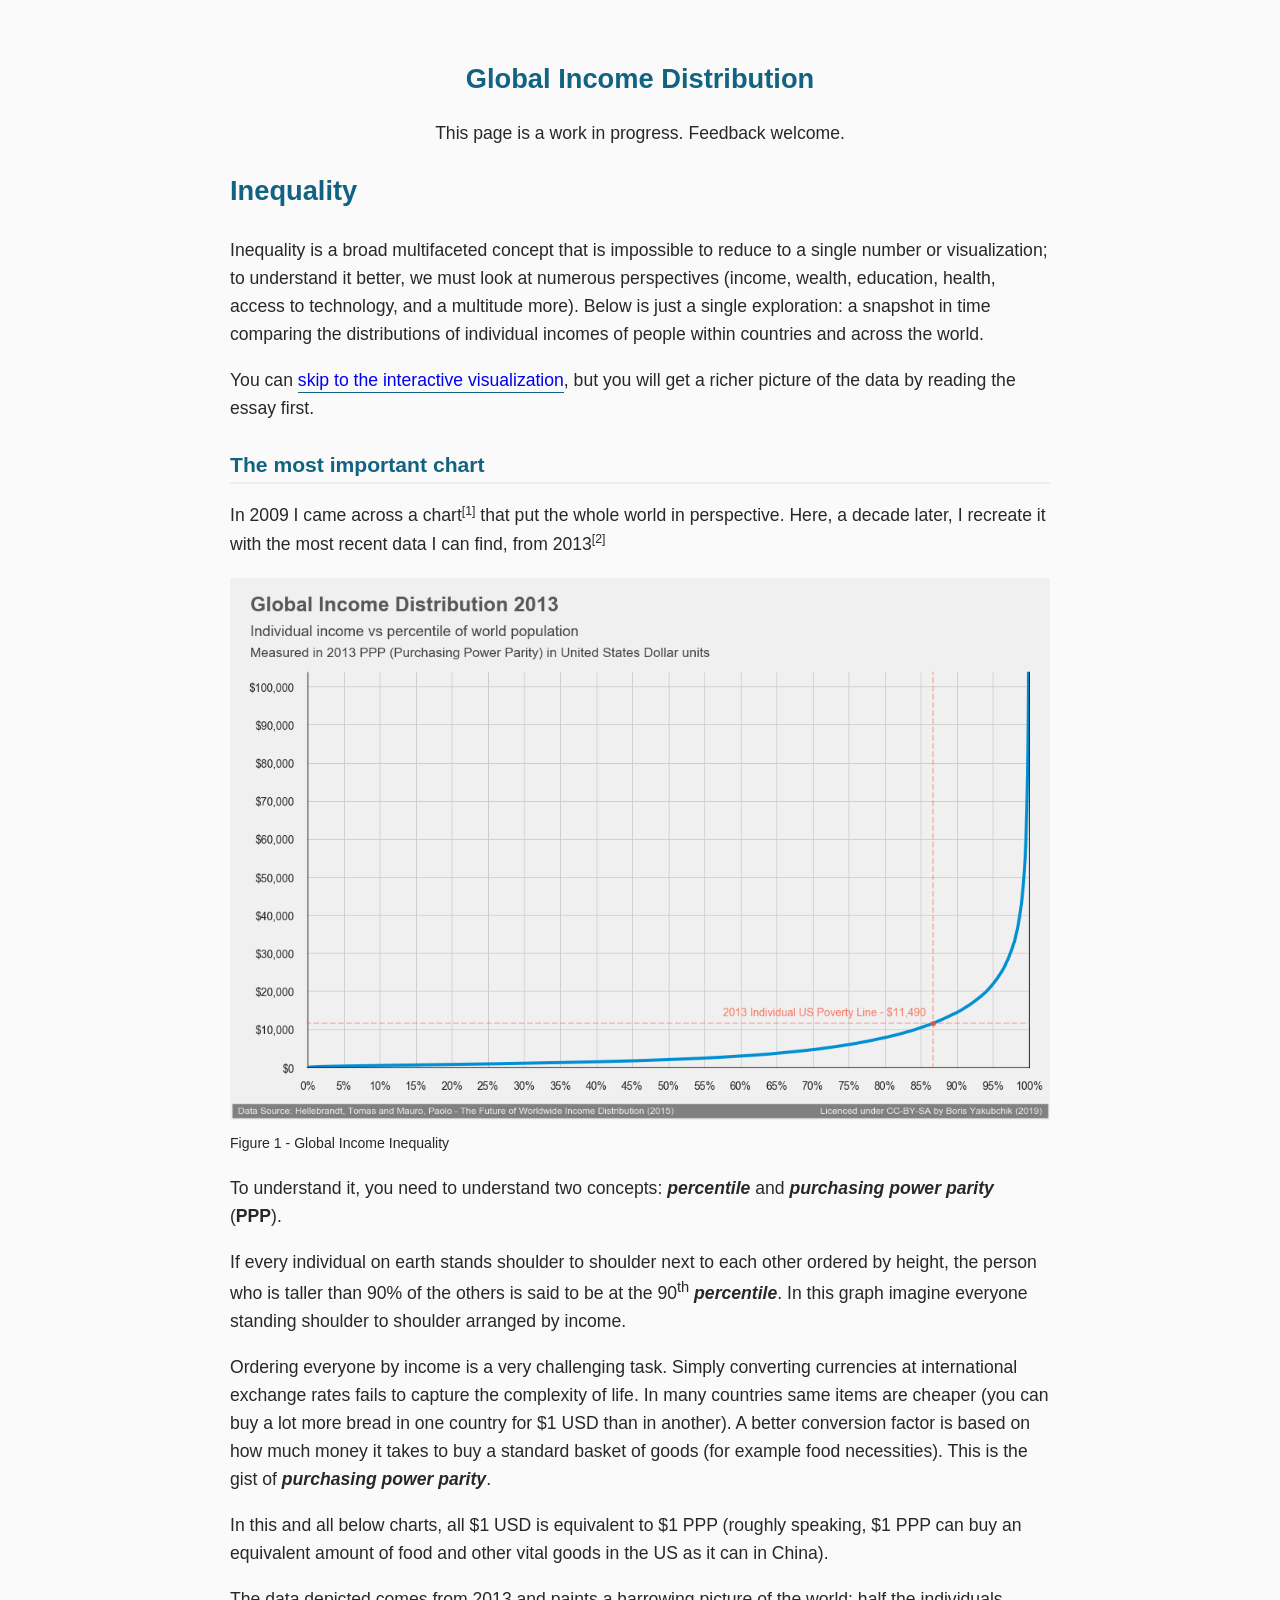
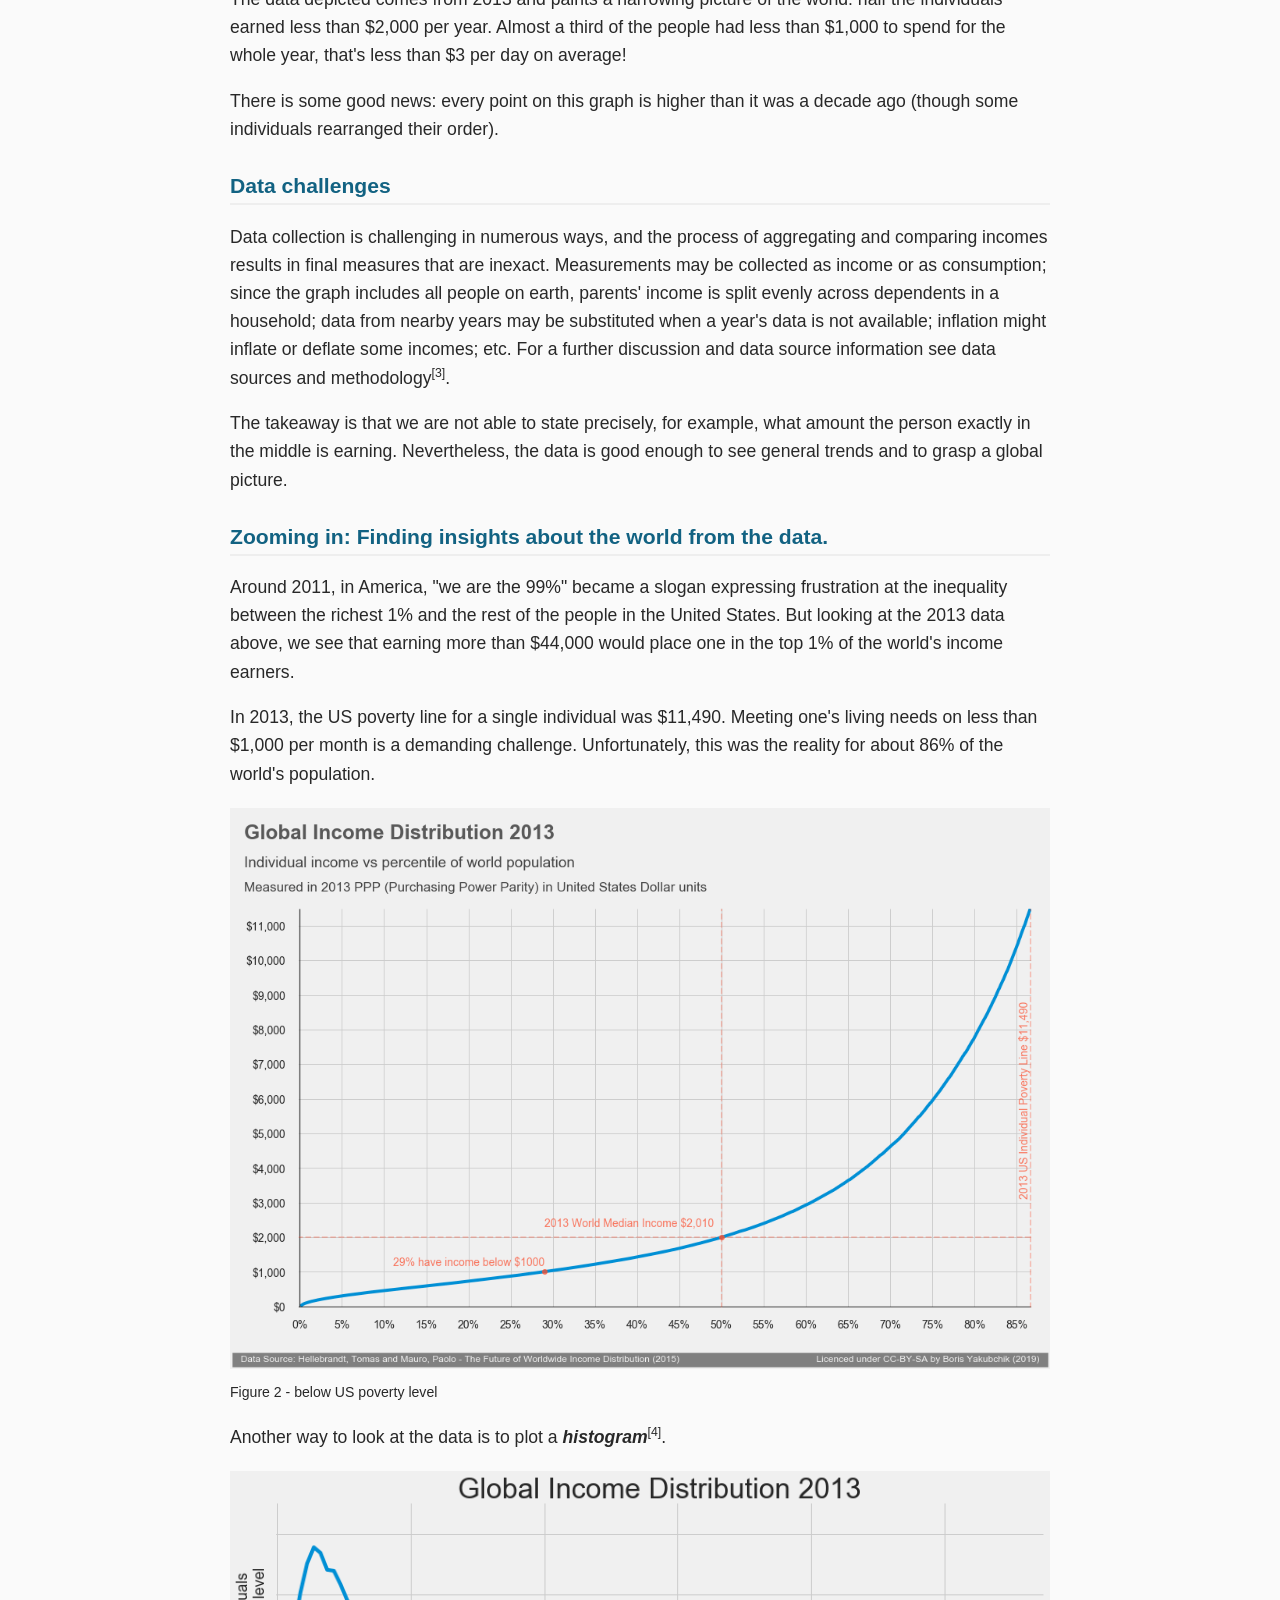
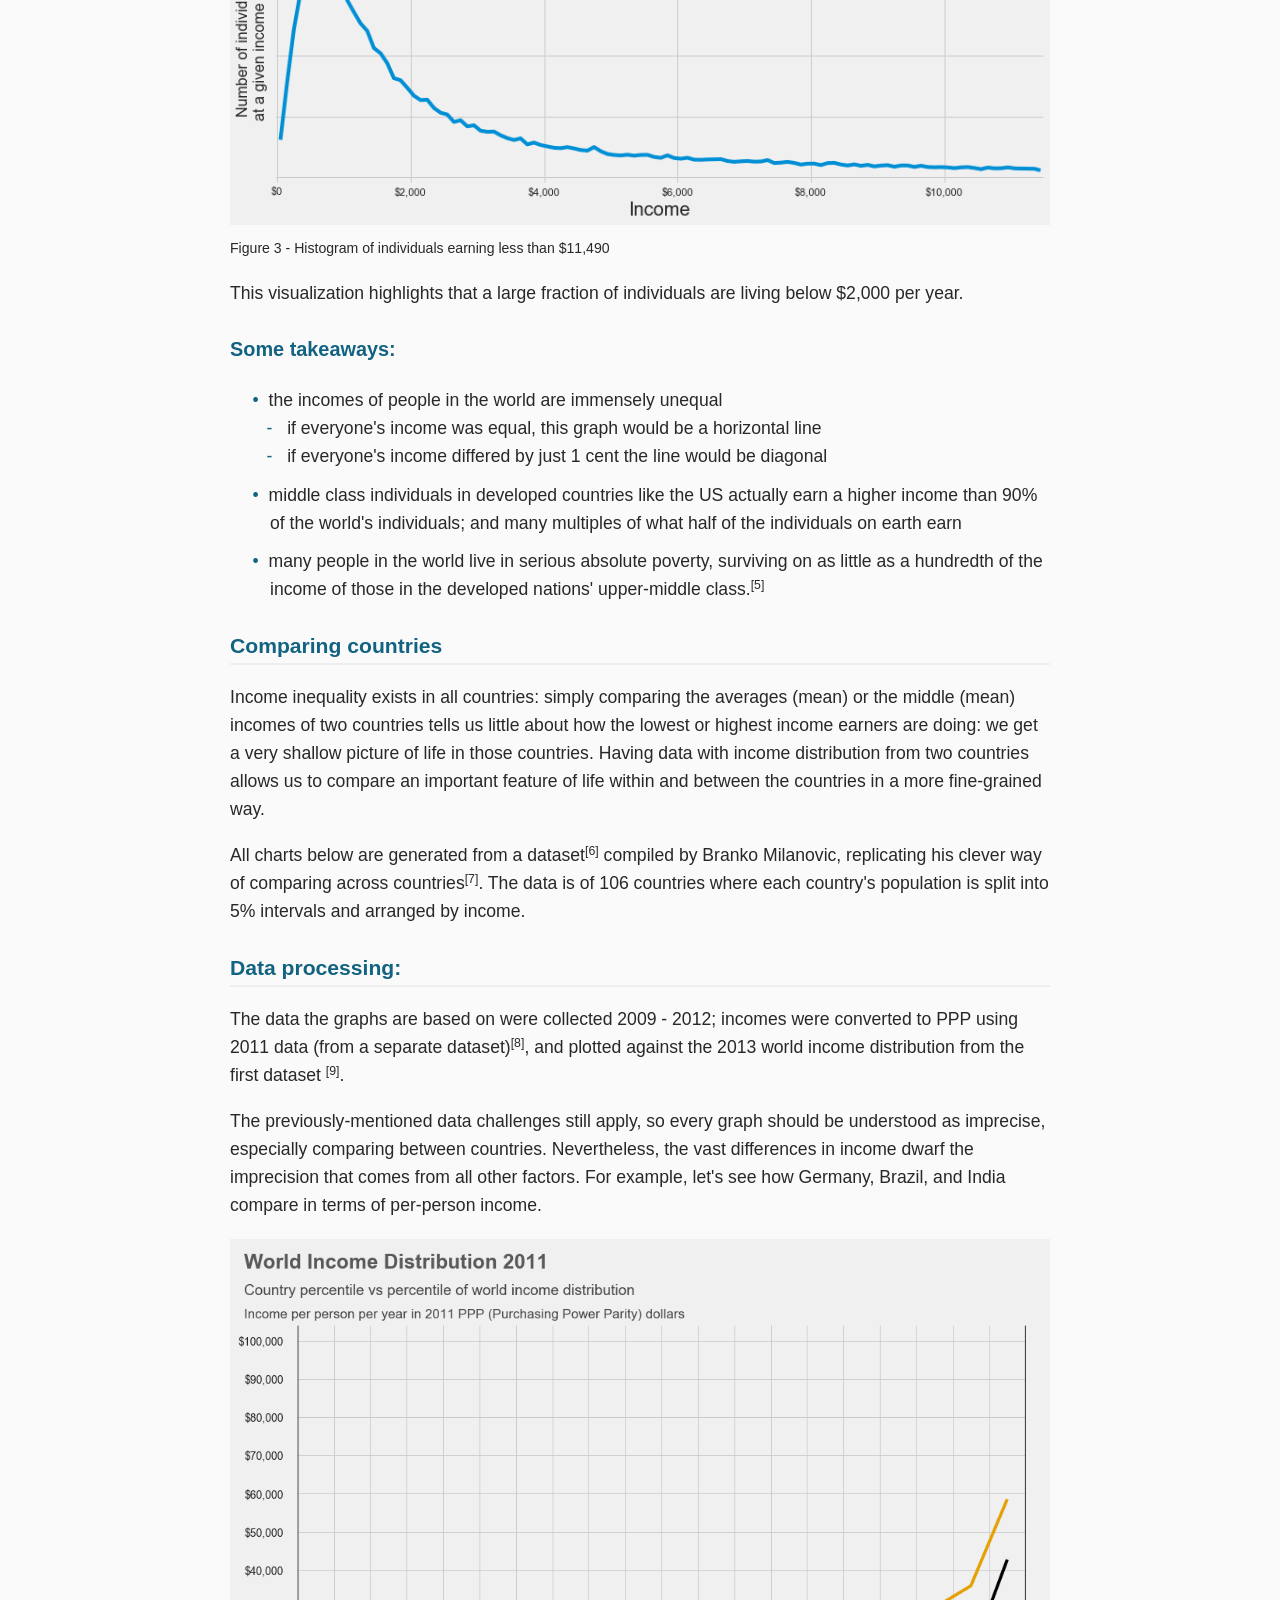
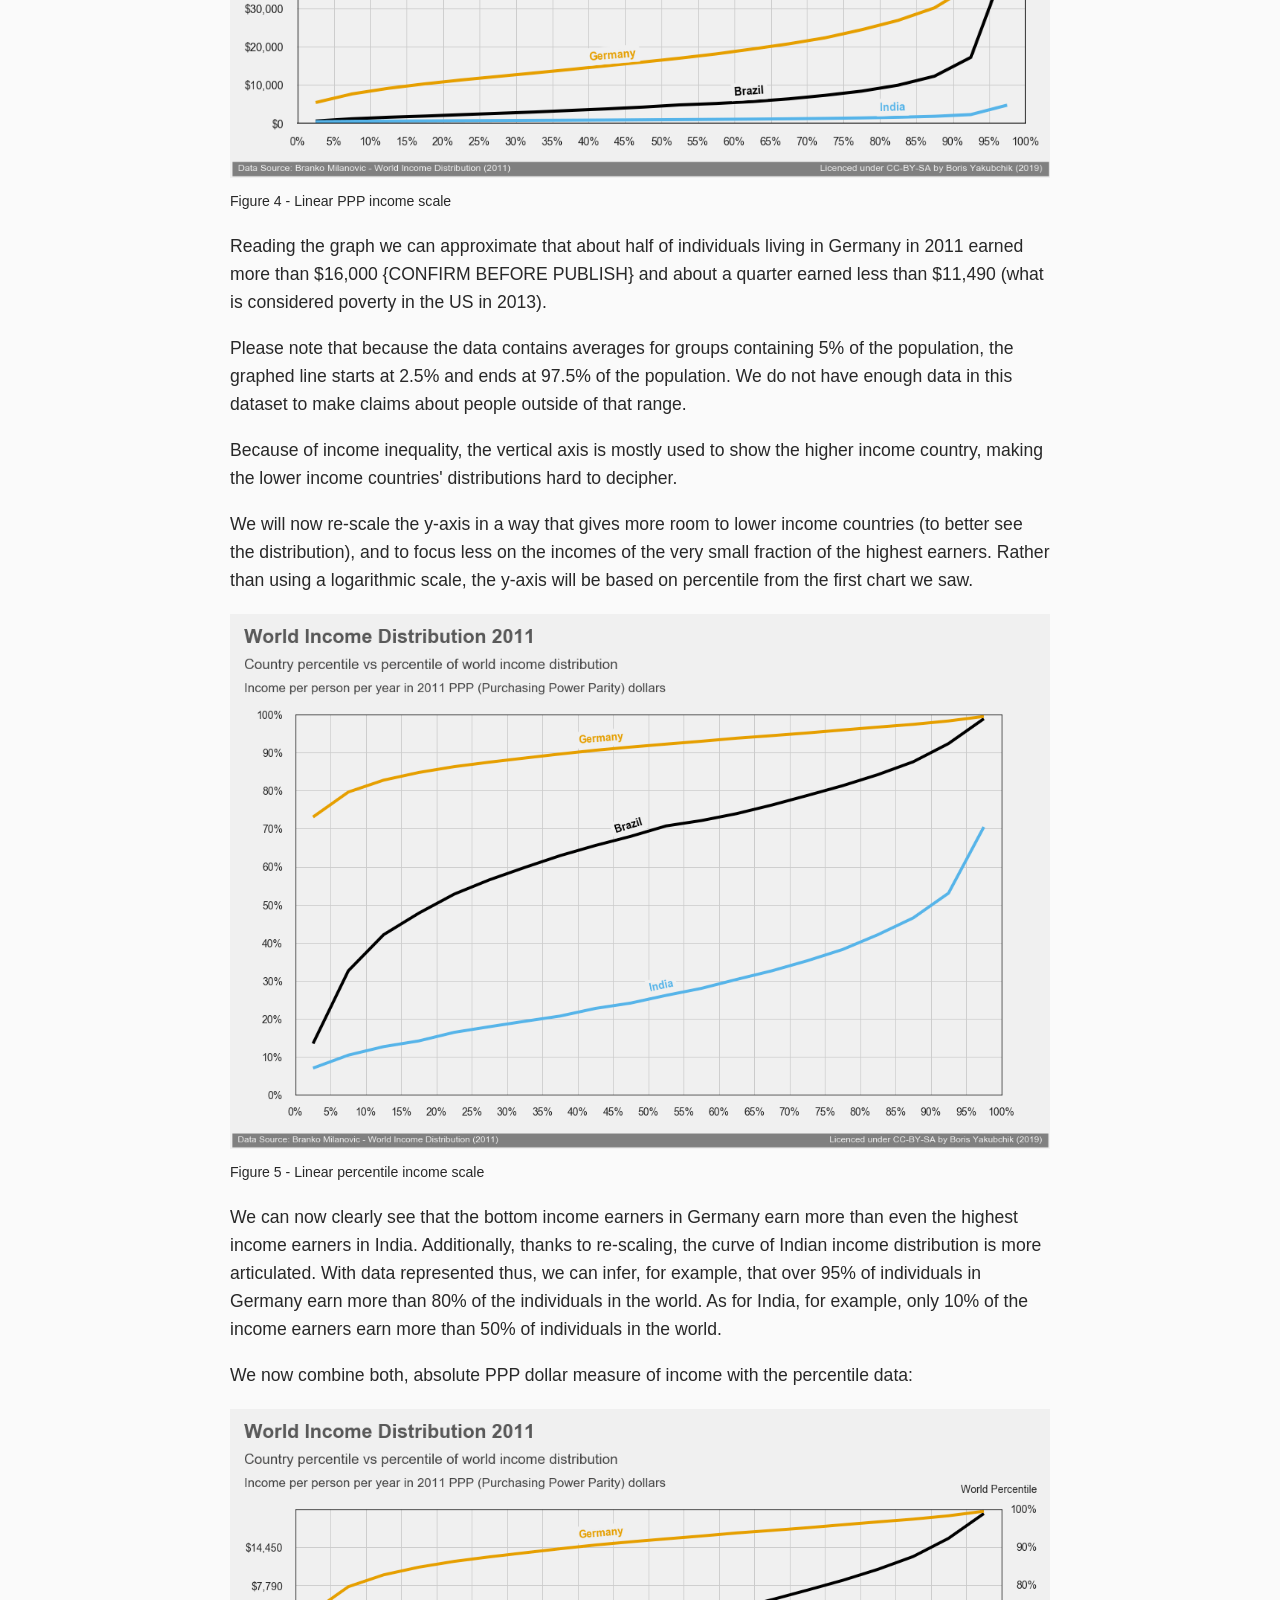
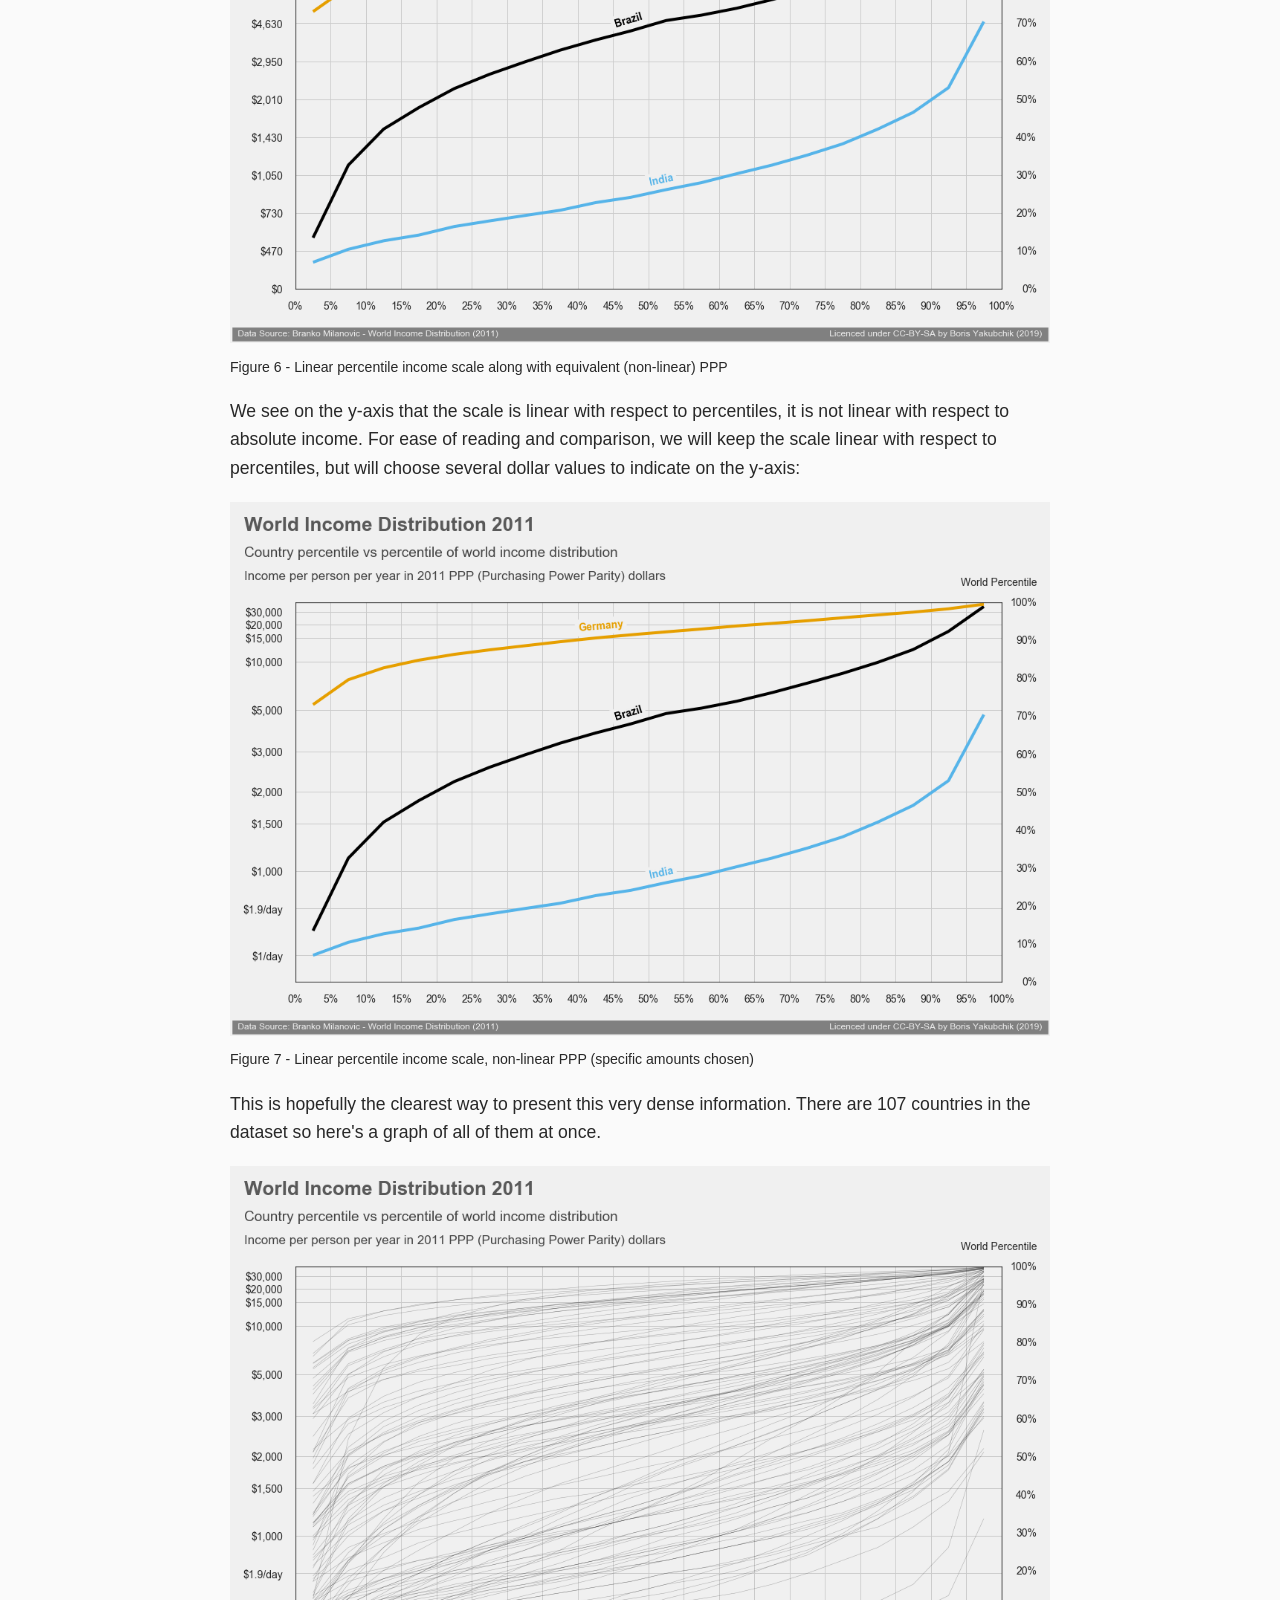
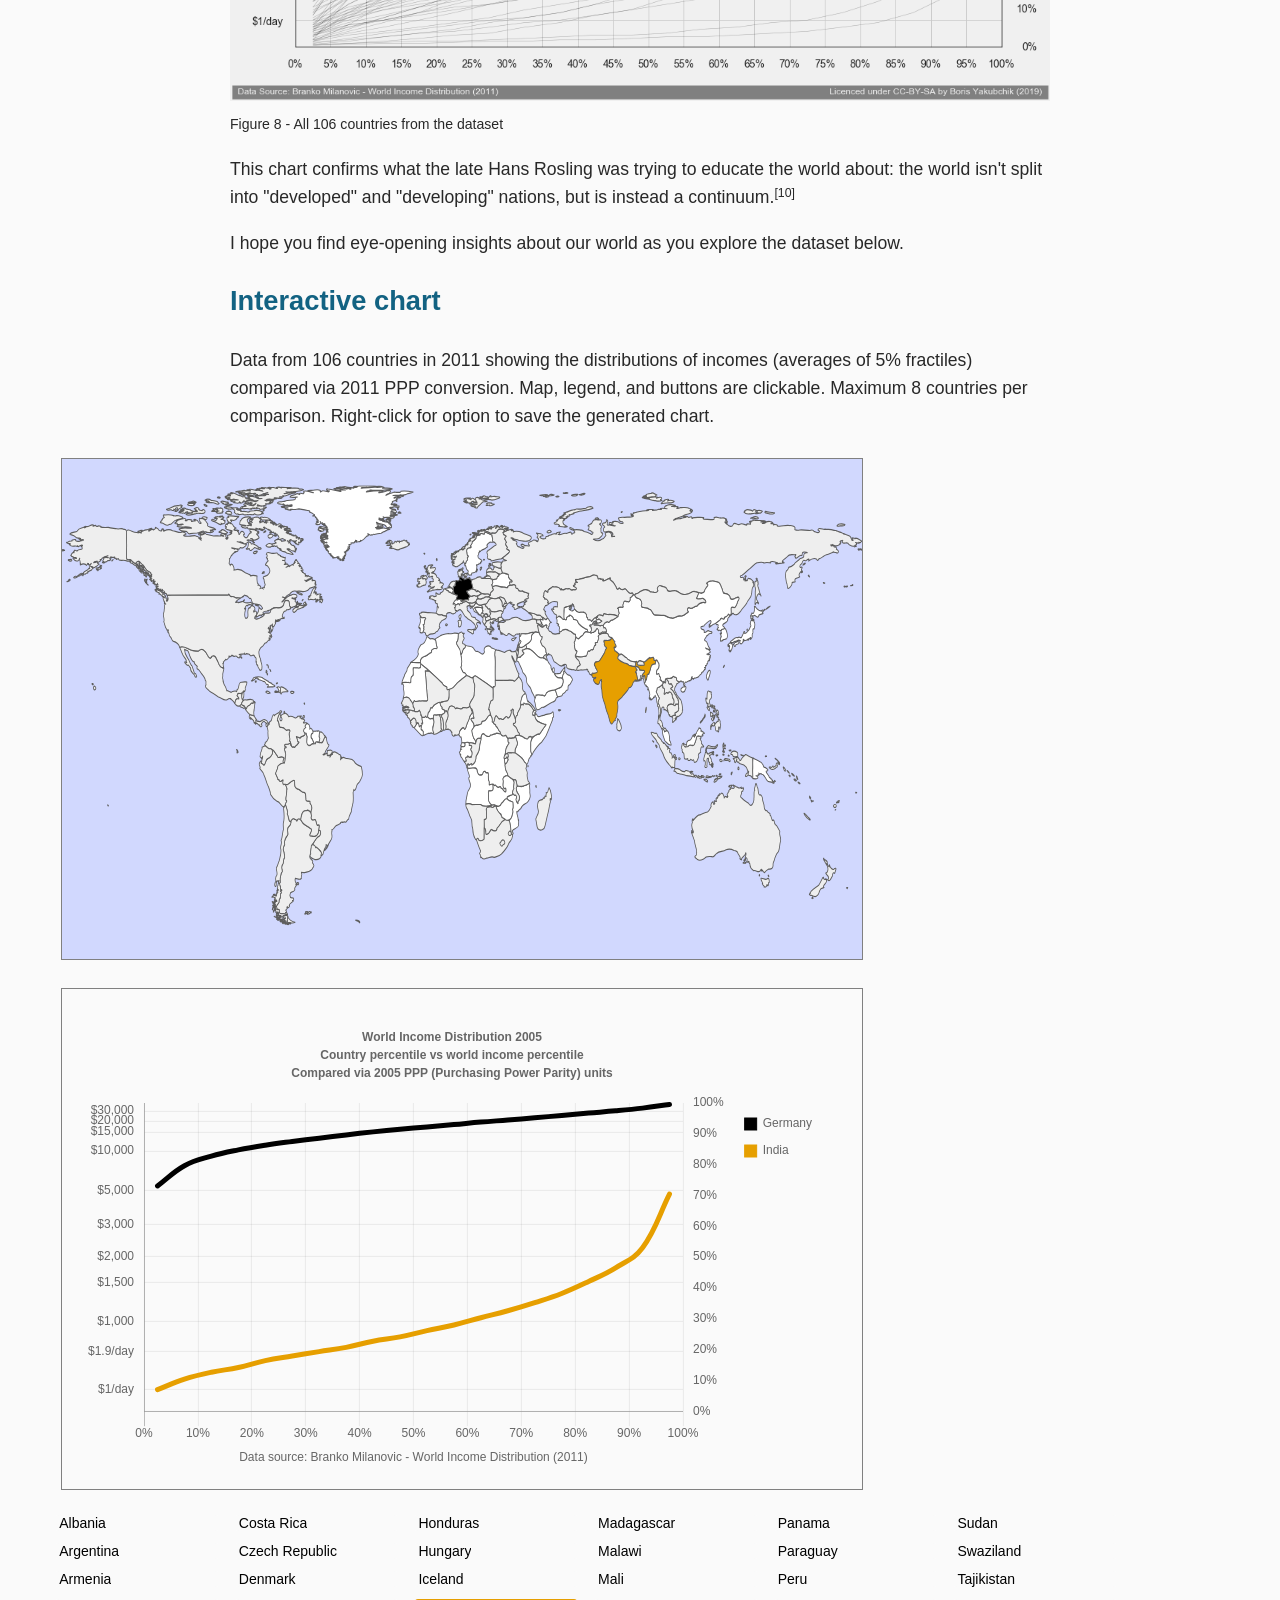
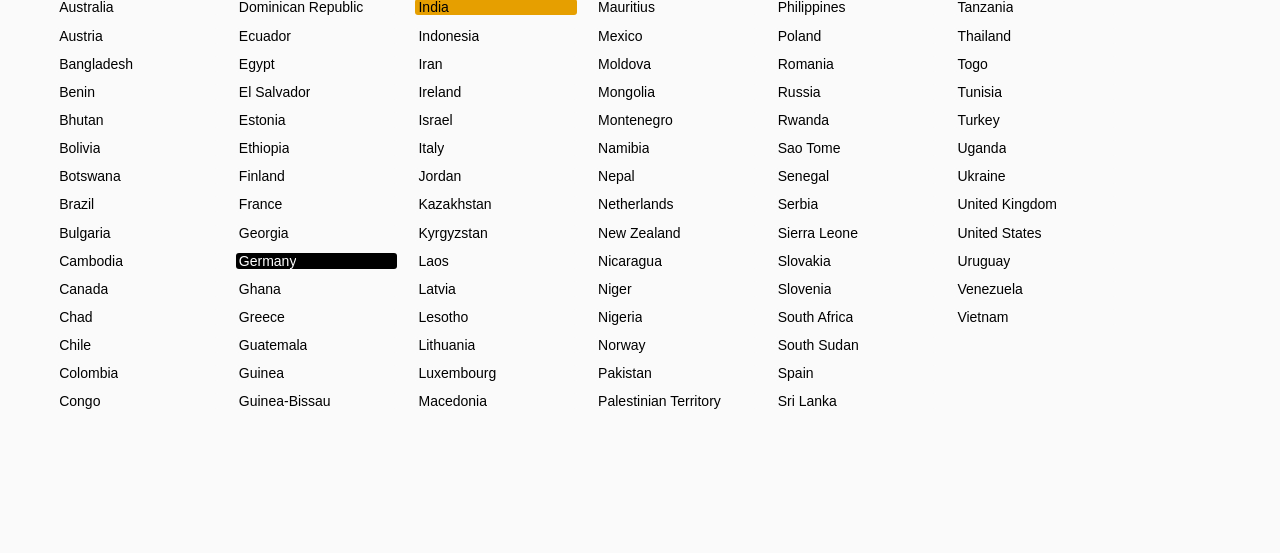
==== commit d37a3c98: "figure labels correct" ====
--- a/interactive/index.html
+++ b/interactive/index.html
@@ -77,7 +77,9 @@
     <div class="figure">
       <img src='images/1.png'>
       <br>
-      [fig. 1 - Global Income Inequality]
+      <span class='figure-text'>
+        Figure 1 - Global Income Inequality
+      </span>
     </div>
 
     <p>
@@ -149,7 +151,9 @@
     <div class="figure">
       <img src='images/2.png'>
       <br>
-      [Fig 2. - below US poverty]
+      <span class='figure-text'>
+        Figure 2 - below US poverty level
+      </span>
     </div>
     <p>
       Another way to look at the data is to plot a <em>histogram</em><span id="n4" title="click to see the reference" 
@@ -167,7 +171,9 @@
     <div class="figure">
       <img src='images/3.png'>
       <br>
-      [Fig 3. - histogram]
+      <span class='figure-text'>
+        Figure 3 - Histogram of individuals earning less than $11,490
+      </span>
     </div>
     <p>
       This visualization highlights that a large fraction of individuals are living below $2,000 per year.
@@ -283,7 +289,9 @@
     <div class="figure">
       <img src='images/4.png'>
       <br>
-      [Fig 4 - two countries linear income scale - y axis USD]
+      <span class='figure-text'>
+        Figure 4 - Linear PPP income scale
+      </span>
     </div>
     <p>
       Reading the graph we can approximate that about half of individuals living in Germany in 2011 earned more than
@@ -307,7 +315,9 @@
     <div class="figure">
       <img src='images/5.png'>
       <br>
-      [Fig 5 - two countries percentile income scale - y-axis ONLY percentiles]
+      <span class='figure-text'>
+        Figure 5 - Linear percentile income scale
+      </span>
     </div>
     <p>
       We can now clearly see that the bottom income earners in Germany earn more than even the highest income earners
@@ -321,7 +331,9 @@
     <div class="figure">
       <img src='images/6.png'>
       <br>
-      [fig 6 - two countries percentile income scale - TWO scales present, both evenly spaced]
+      <span class='figure-text'>
+        Figure 6 - Linear percentile income scale along with equivalent (non-linear) PPP 
+      </span>
     </div>
     <p>
       We see on the y-axis that the scale is linear with respect to percentiles, it is not linear with respect to
@@ -331,7 +343,9 @@
     <div class="figure">
       <img src='images/7.png'>
       <br>
-      [fig 7 - two countries percentile income scale - TWO scales - specific dollars chosen]
+      <span class='figure-text'>
+        Figure 7 - Linear percentile income scale, non-linear PPP (specific amounts chosen)
+      </span>
     </div>
     <p>
       This is hopefully the clearest way to present this very dense information. There are 107 countries in the
@@ -340,8 +354,25 @@
     <div class="figure">
       <img src='images/8.png'>
       <br>
-      [fig 8 - all countries in the dataset - TWO scales - specific dollars chosen]
-    </div>
+      <span class='figure-text'>
+        Figure 8 - All 106 countries from the dataset
+      </span>
+    </div>
+    <p>
+      This chart confirms what the late Hans Rosling was trying to educate the world about: the world isn't split 
+      into "developed" and "developing" nations, but is instead a continuum.<span id="n10" title="click to see the reference" class="reference-link">[10]</span>
+      </p>
+      
+      <div title="click to hide this reference" id="ref10" class="reference">
+        <p><span class="reference-link">[10]</span>
+          TED.com - Hans Rosling shatters the myth of “developed” versus “developing” nations
+          <br>
+          <a href="https://blog.ted.com/hans-rosling-shatters-the-myth-of-developed-versus-developing-nations/">
+            https://blog.ted.com/hans-rosling-shatters-the-myth-of-developed-versus-developing-nations/
+          </a>
+        </p>
+      </div>
+    </p>
     <p>
       I hope you find eye-opening insights about our world as you explore the dataset below.
     </p>
@@ -378,7 +409,7 @@
 
   <script>
 
-    for (let i=1; i < 10; i++) {
+    for (let i=1; i < 11; i++) {
       $("#n" + i).click(function () {
         $("#ref" + i).slideToggle("fast");
       });
--- a/interactive/article.css
+++ b/interactive/article.css
@@ -17,6 +17,10 @@
 
 .figure {
   margin-top: 20px;
+}
+
+.figure-text {
+  font-size: 80%;
 }
 
 .reference-link {
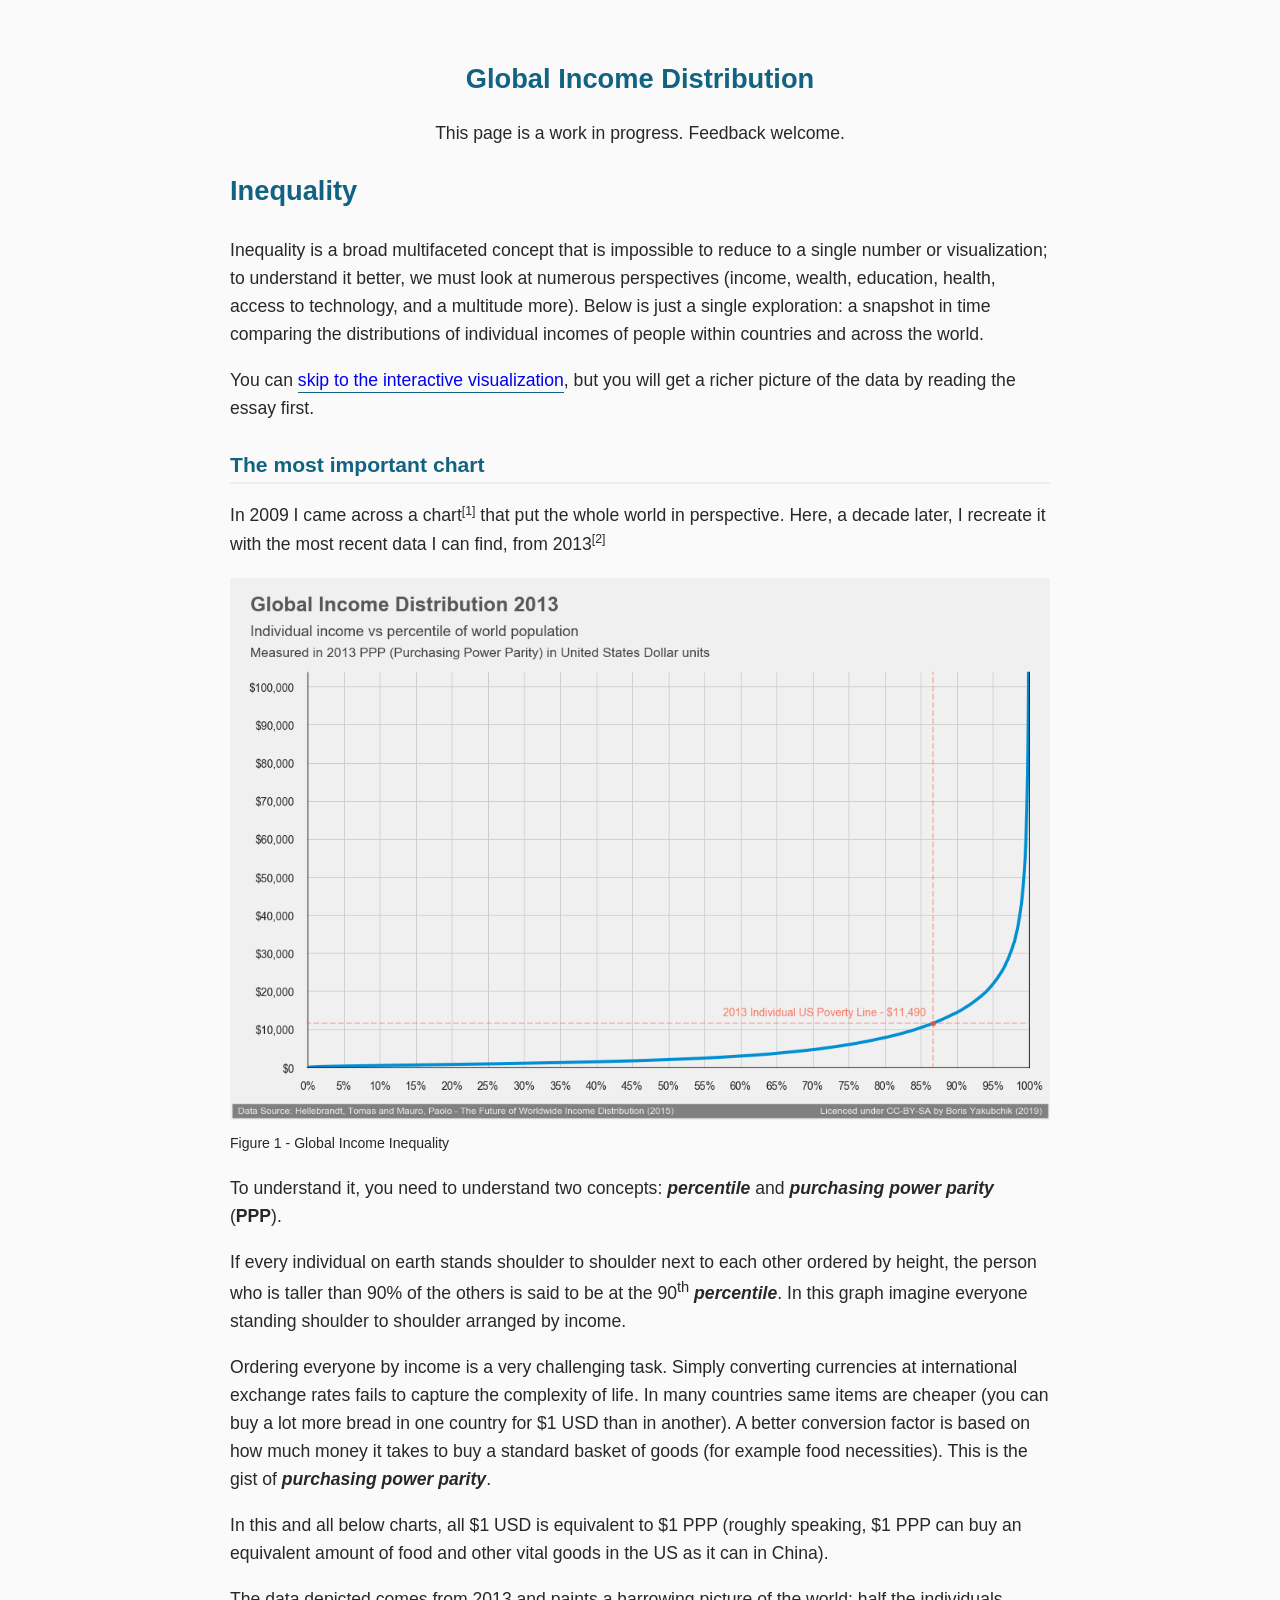
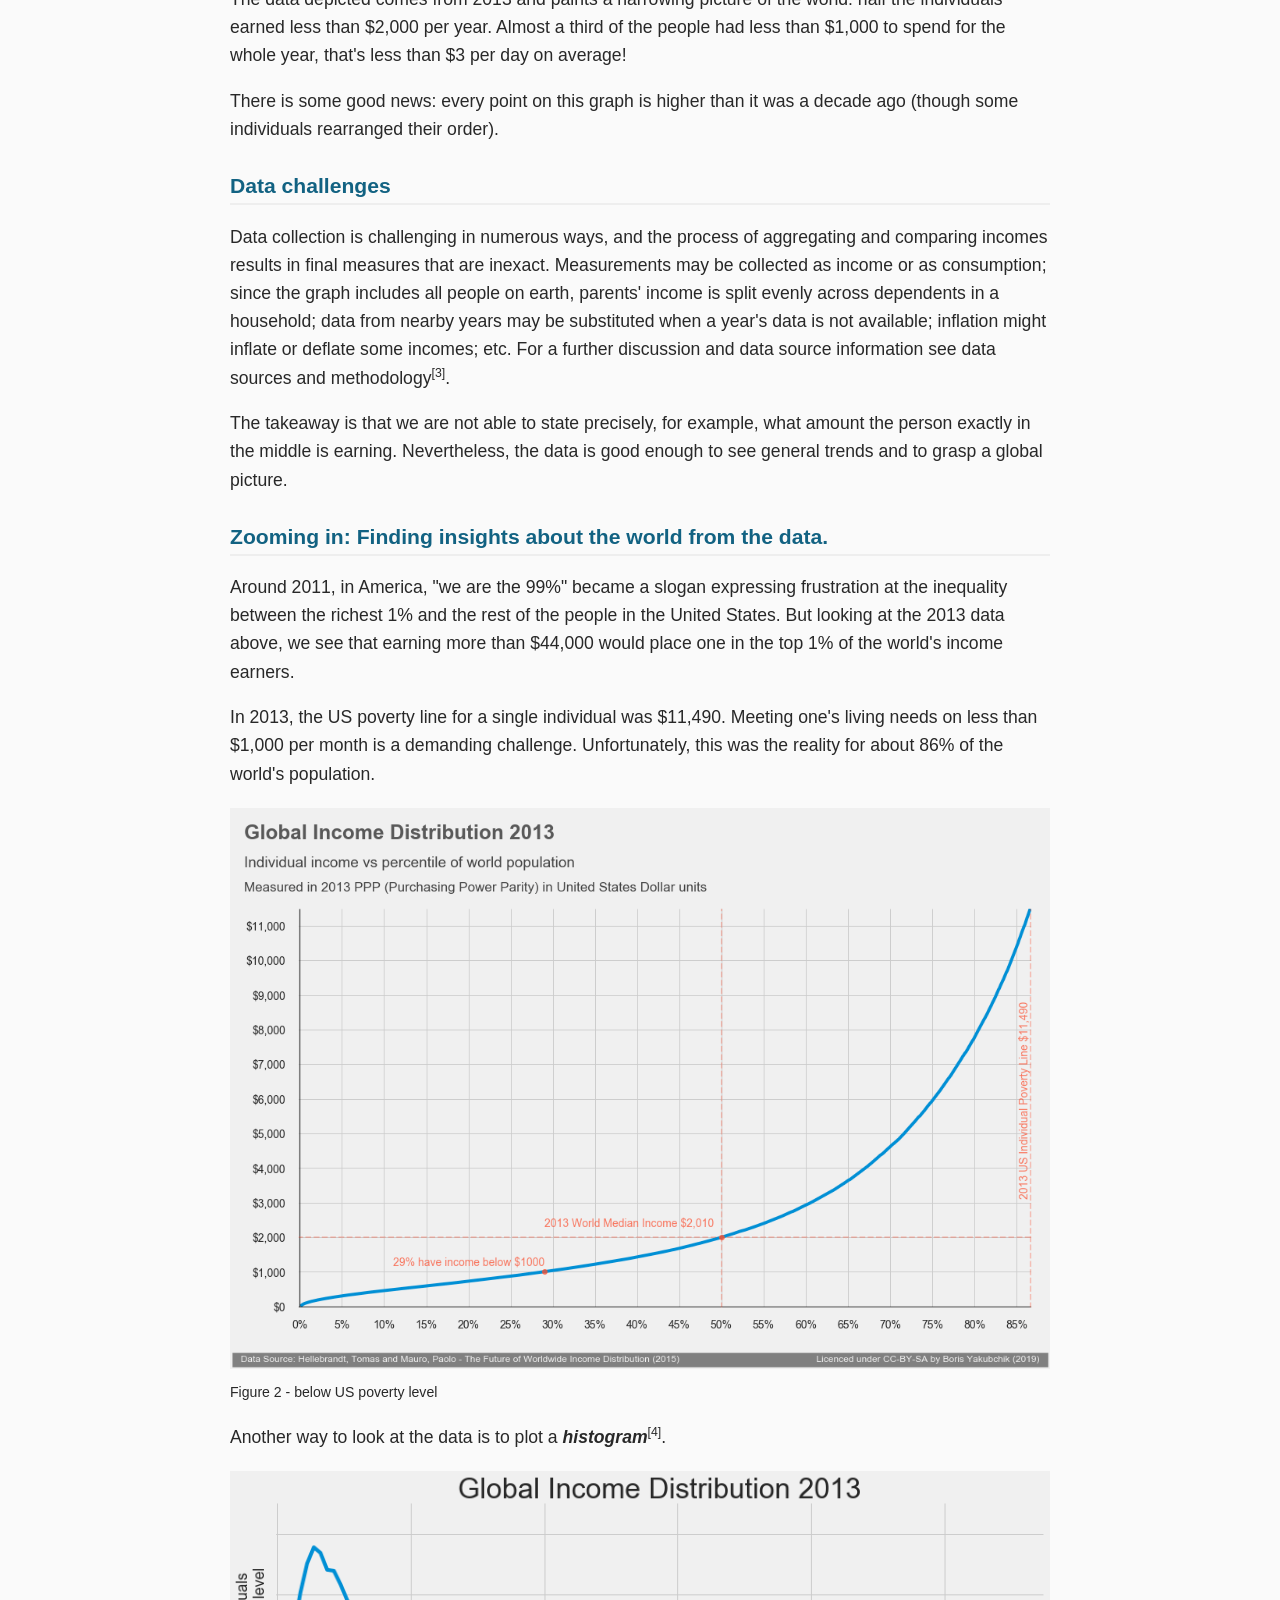
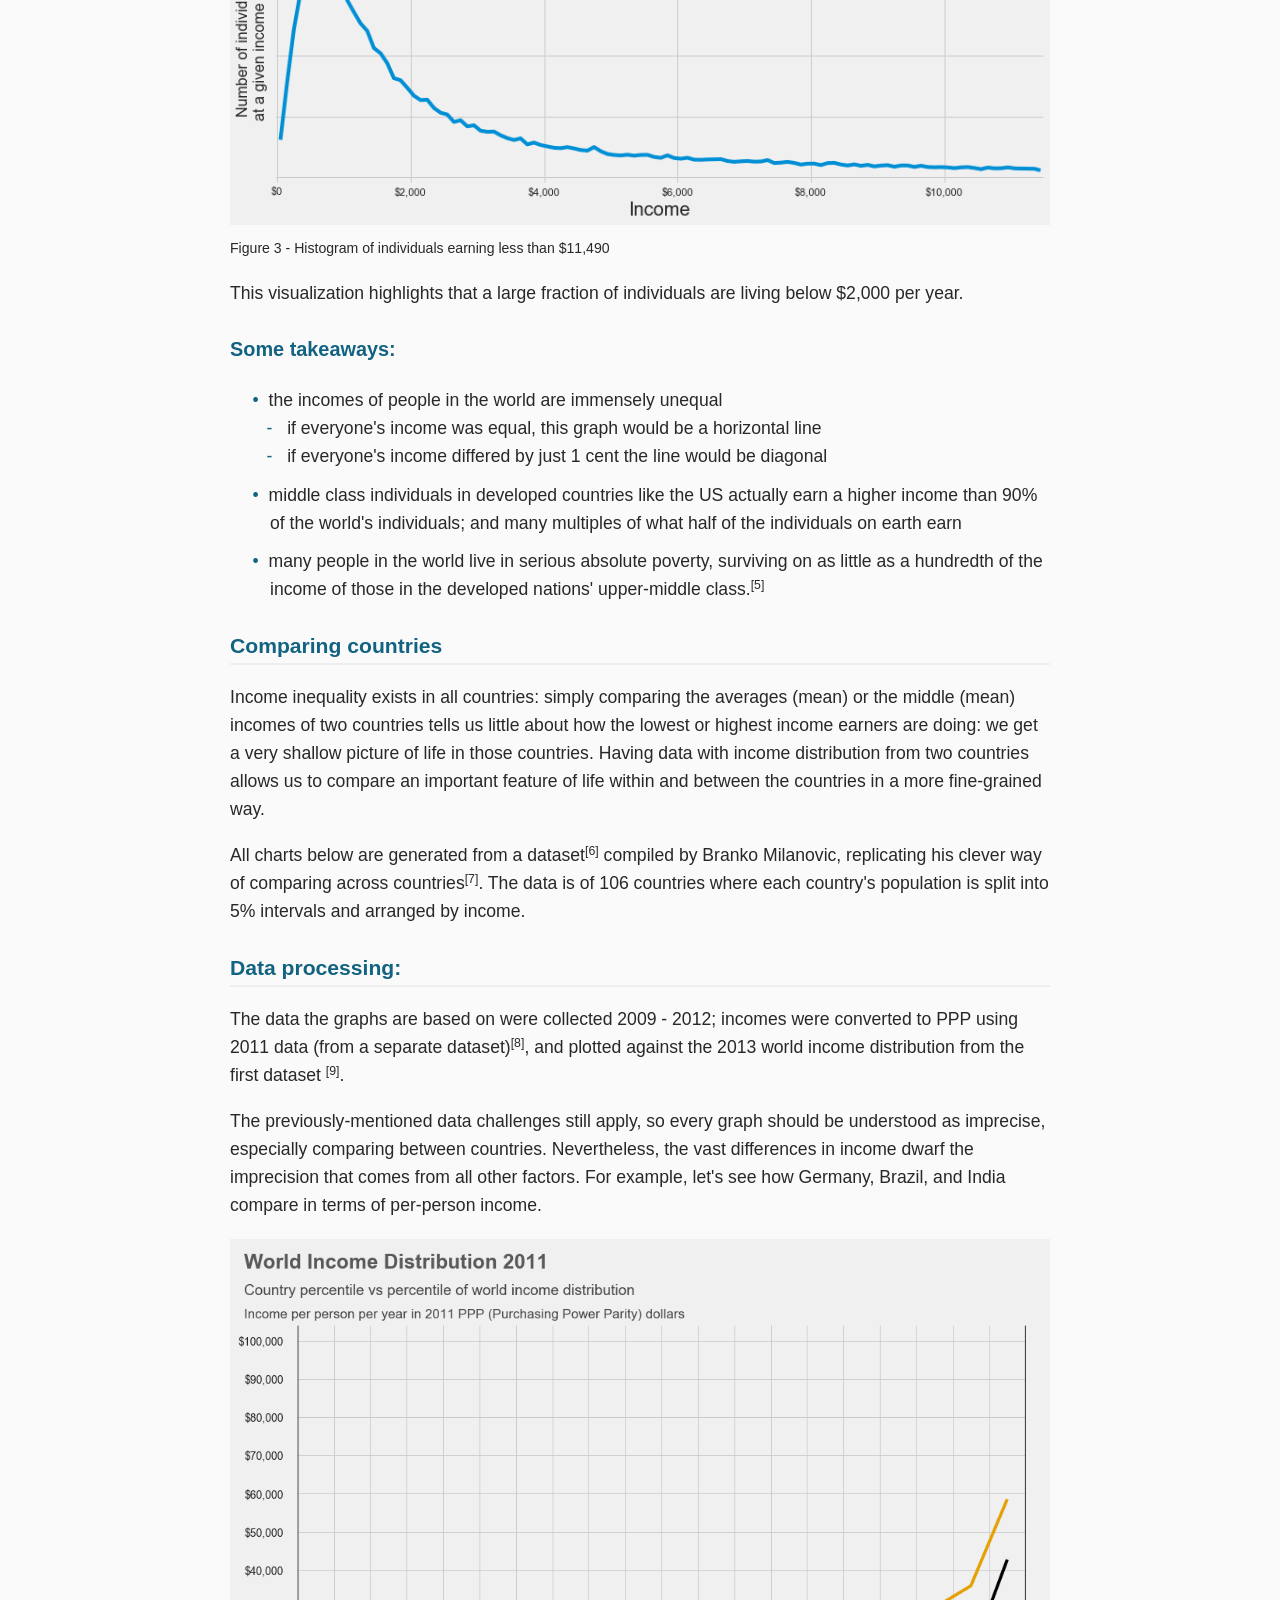
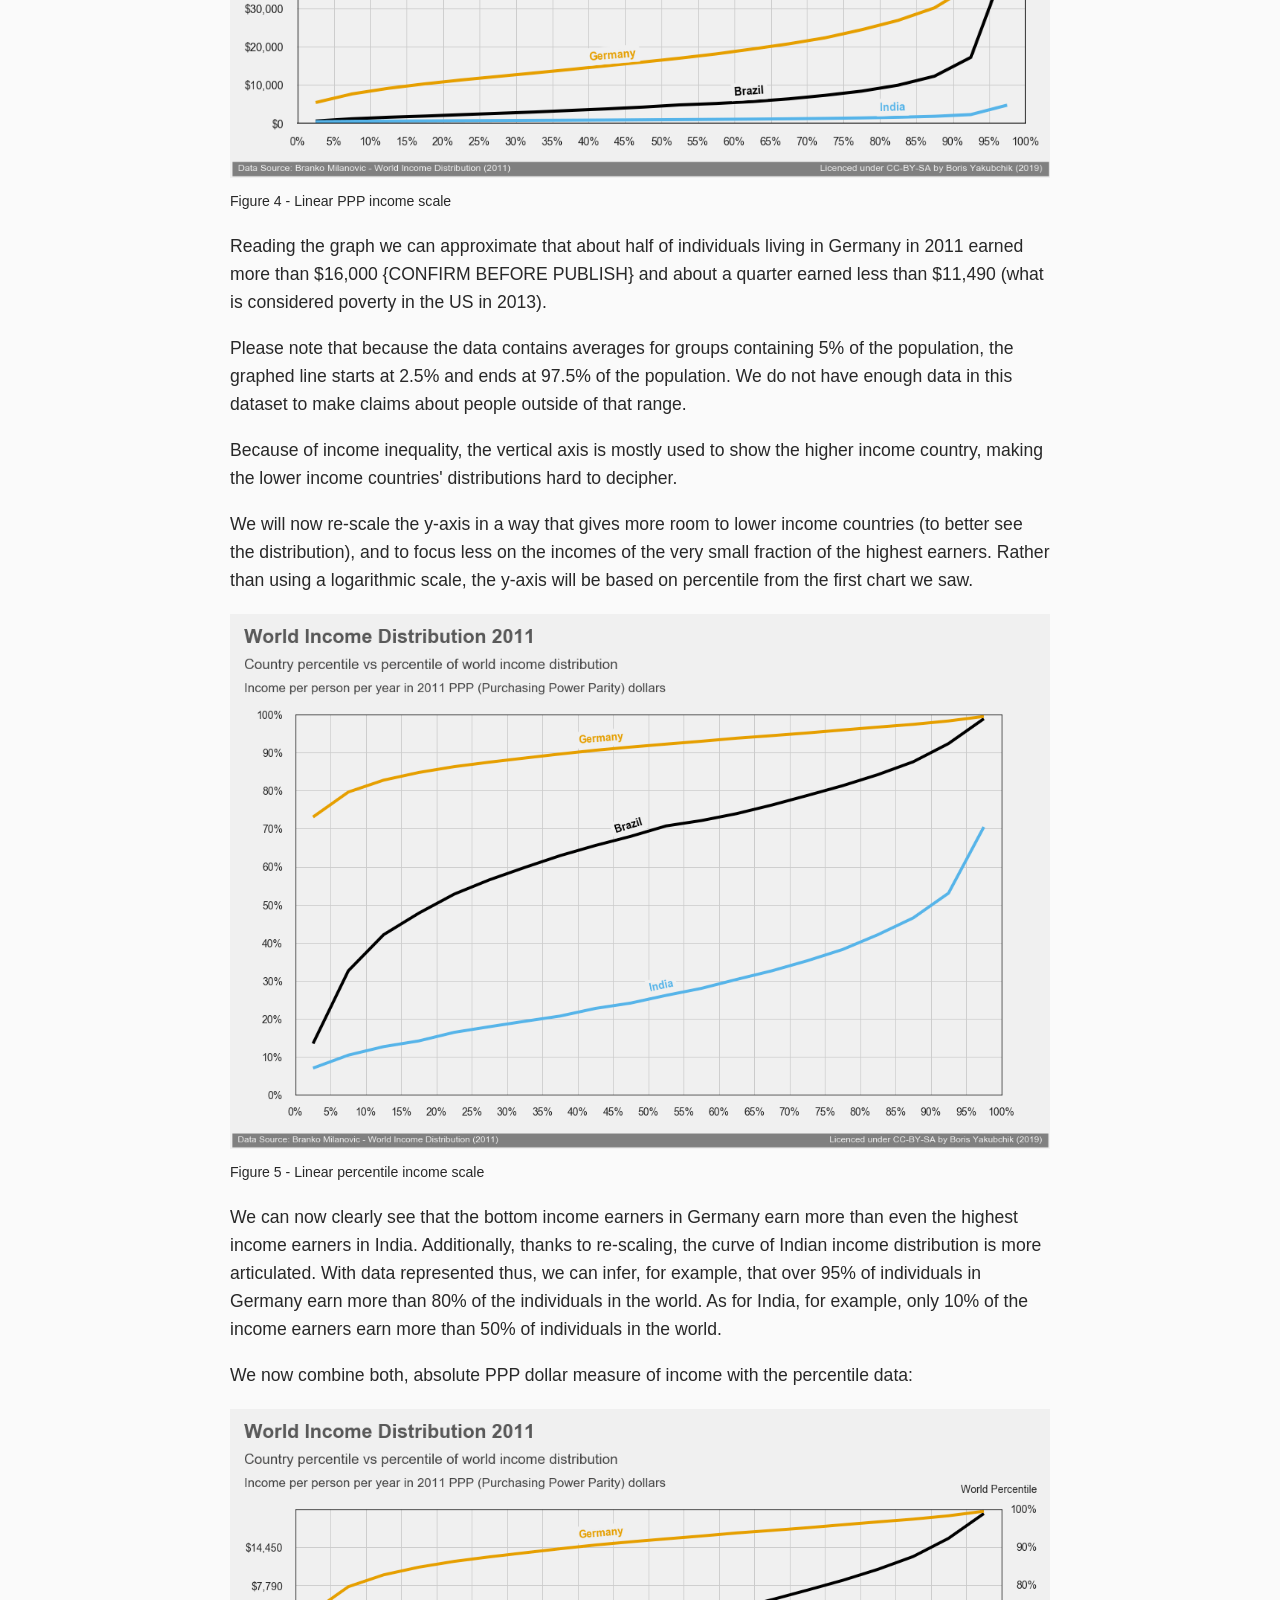
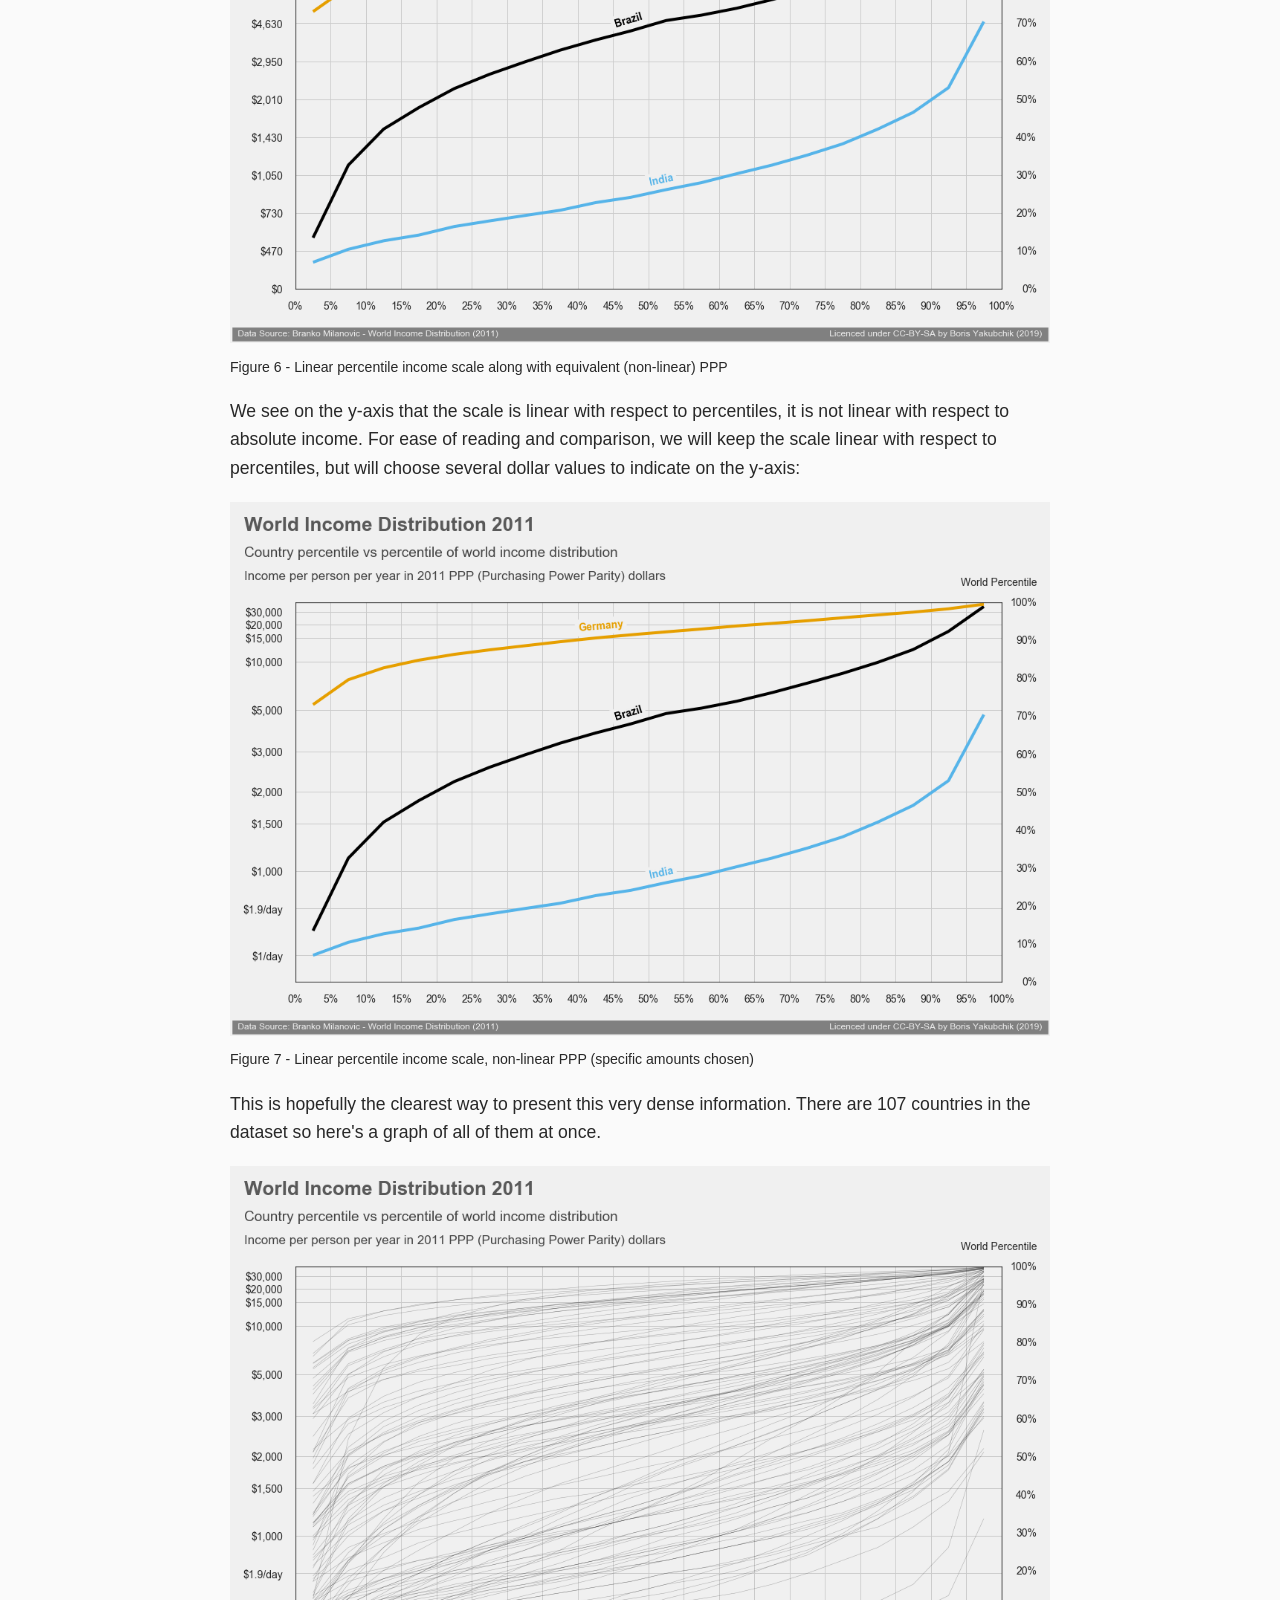
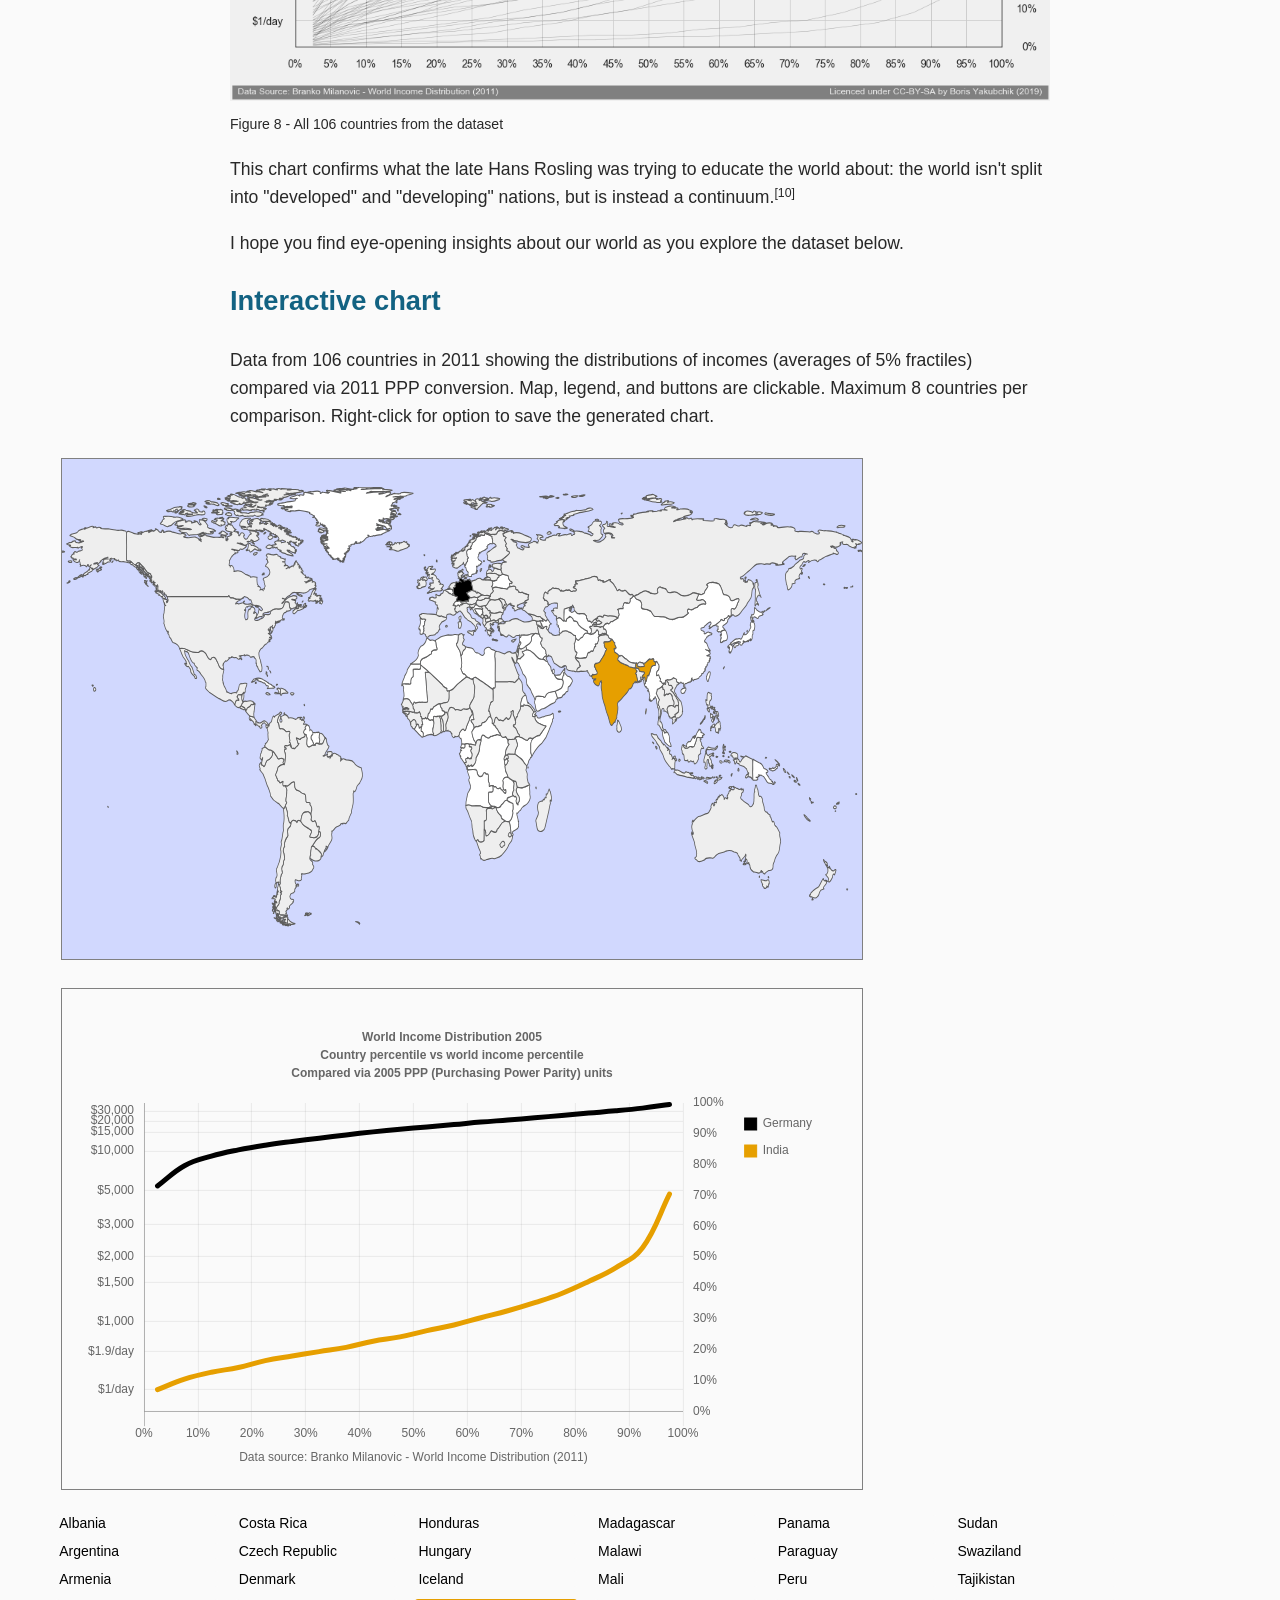
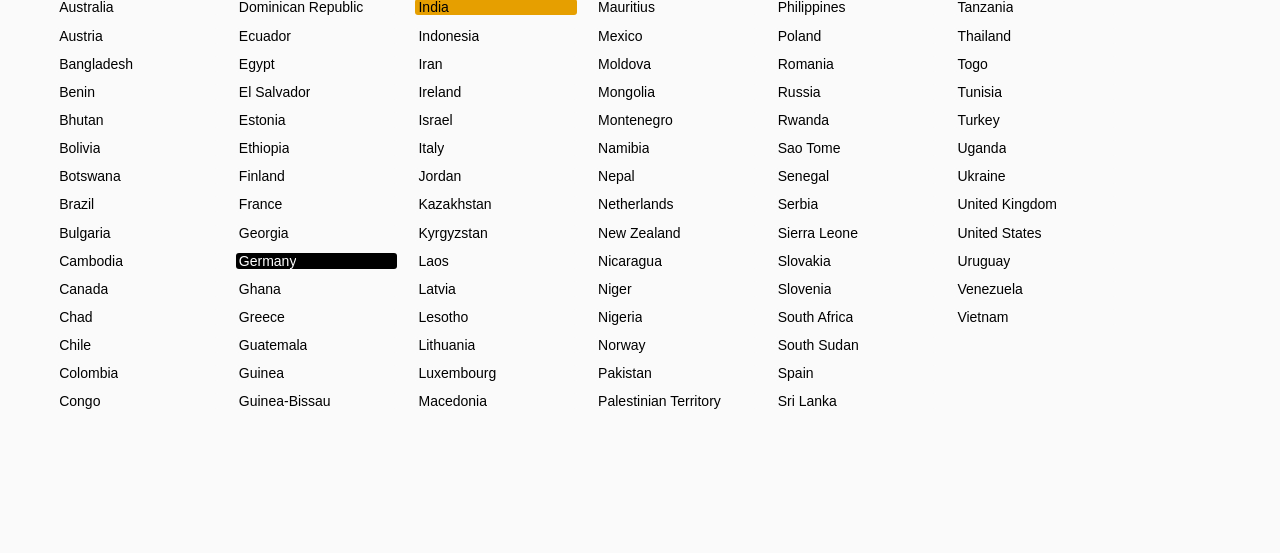
==== commit d12f302d: "version" ====
--- a/interactive/index.html
+++ b/interactive/index.html
@@ -1,7 +1,7 @@
 <!DOCTYPE html>
 
 <head>
-  <title>Global Income Distribution 2011 - draft version 0.1.0</title>
+  <title>Global Income Distribution 2011 - draft version 0.9.0</title>
 
   <link rel="stylesheet" href="styles.css">
   <link rel="stylesheet" href="article.css">
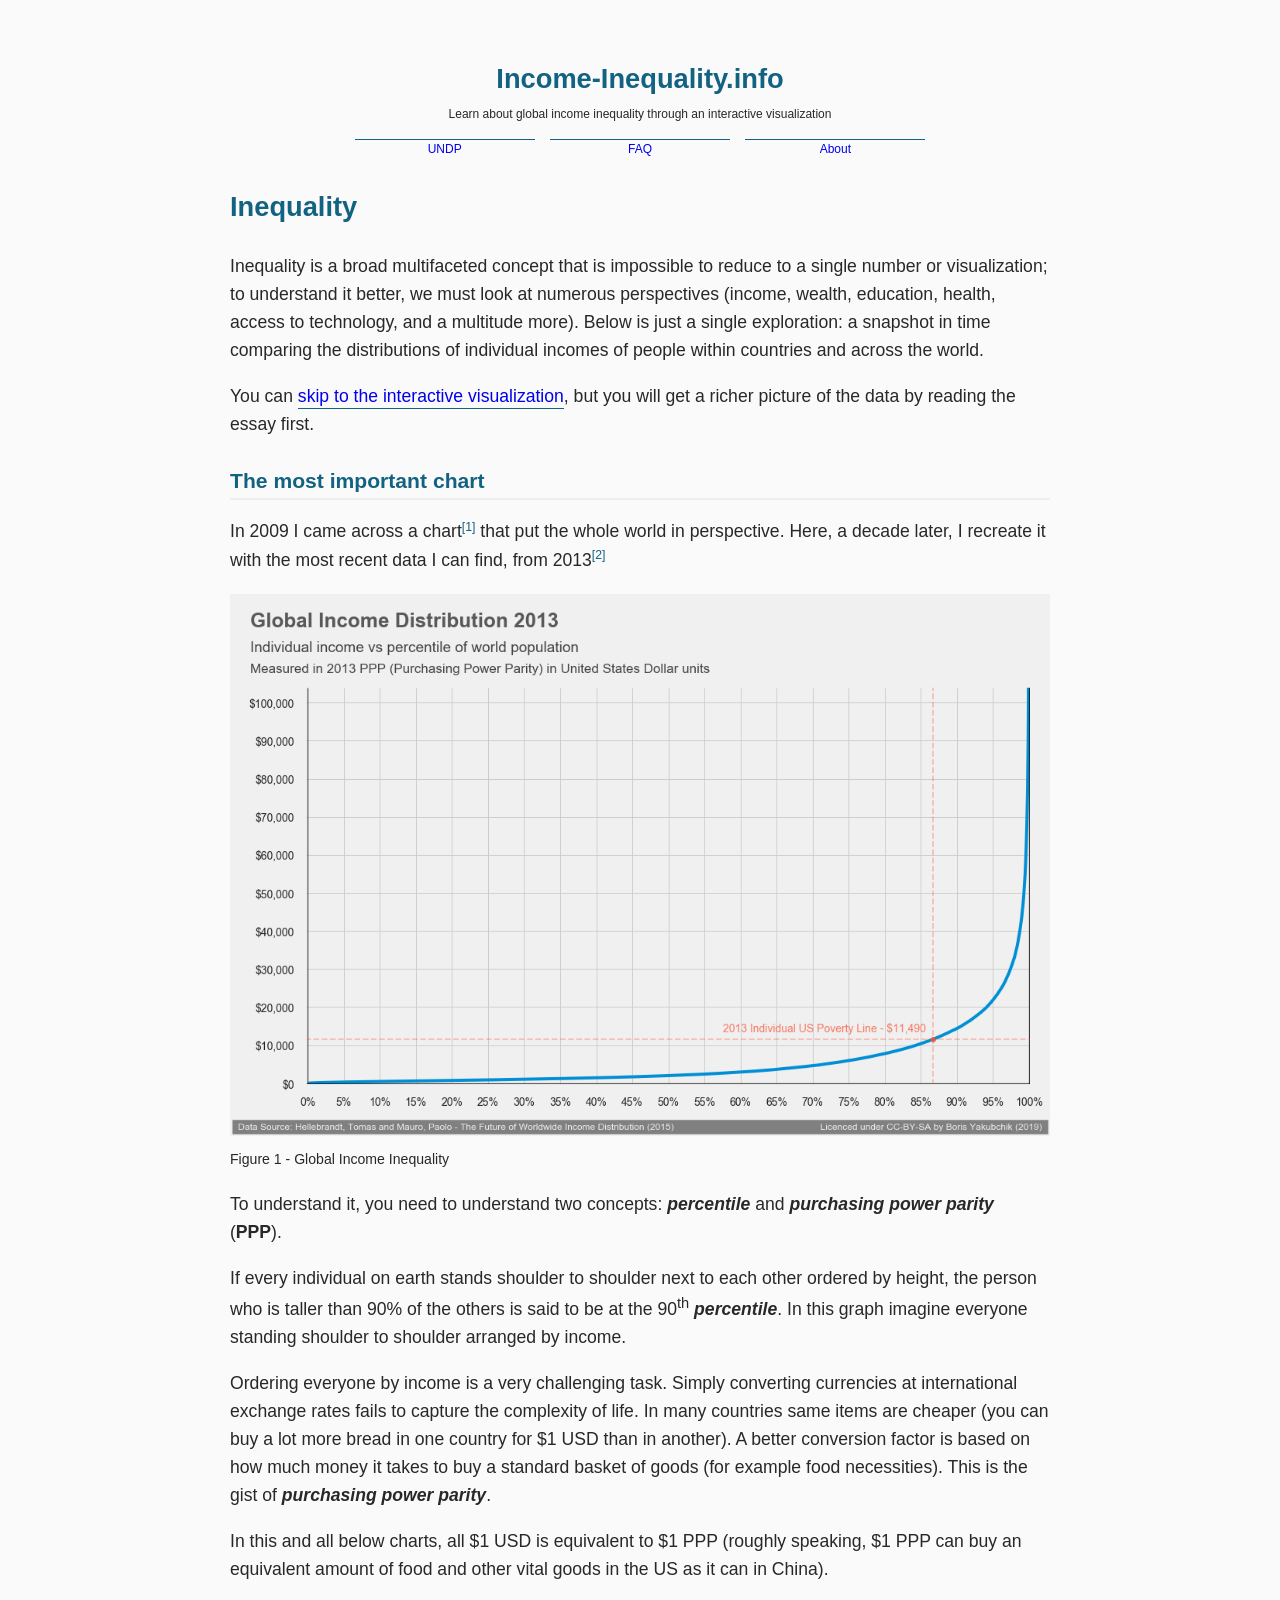
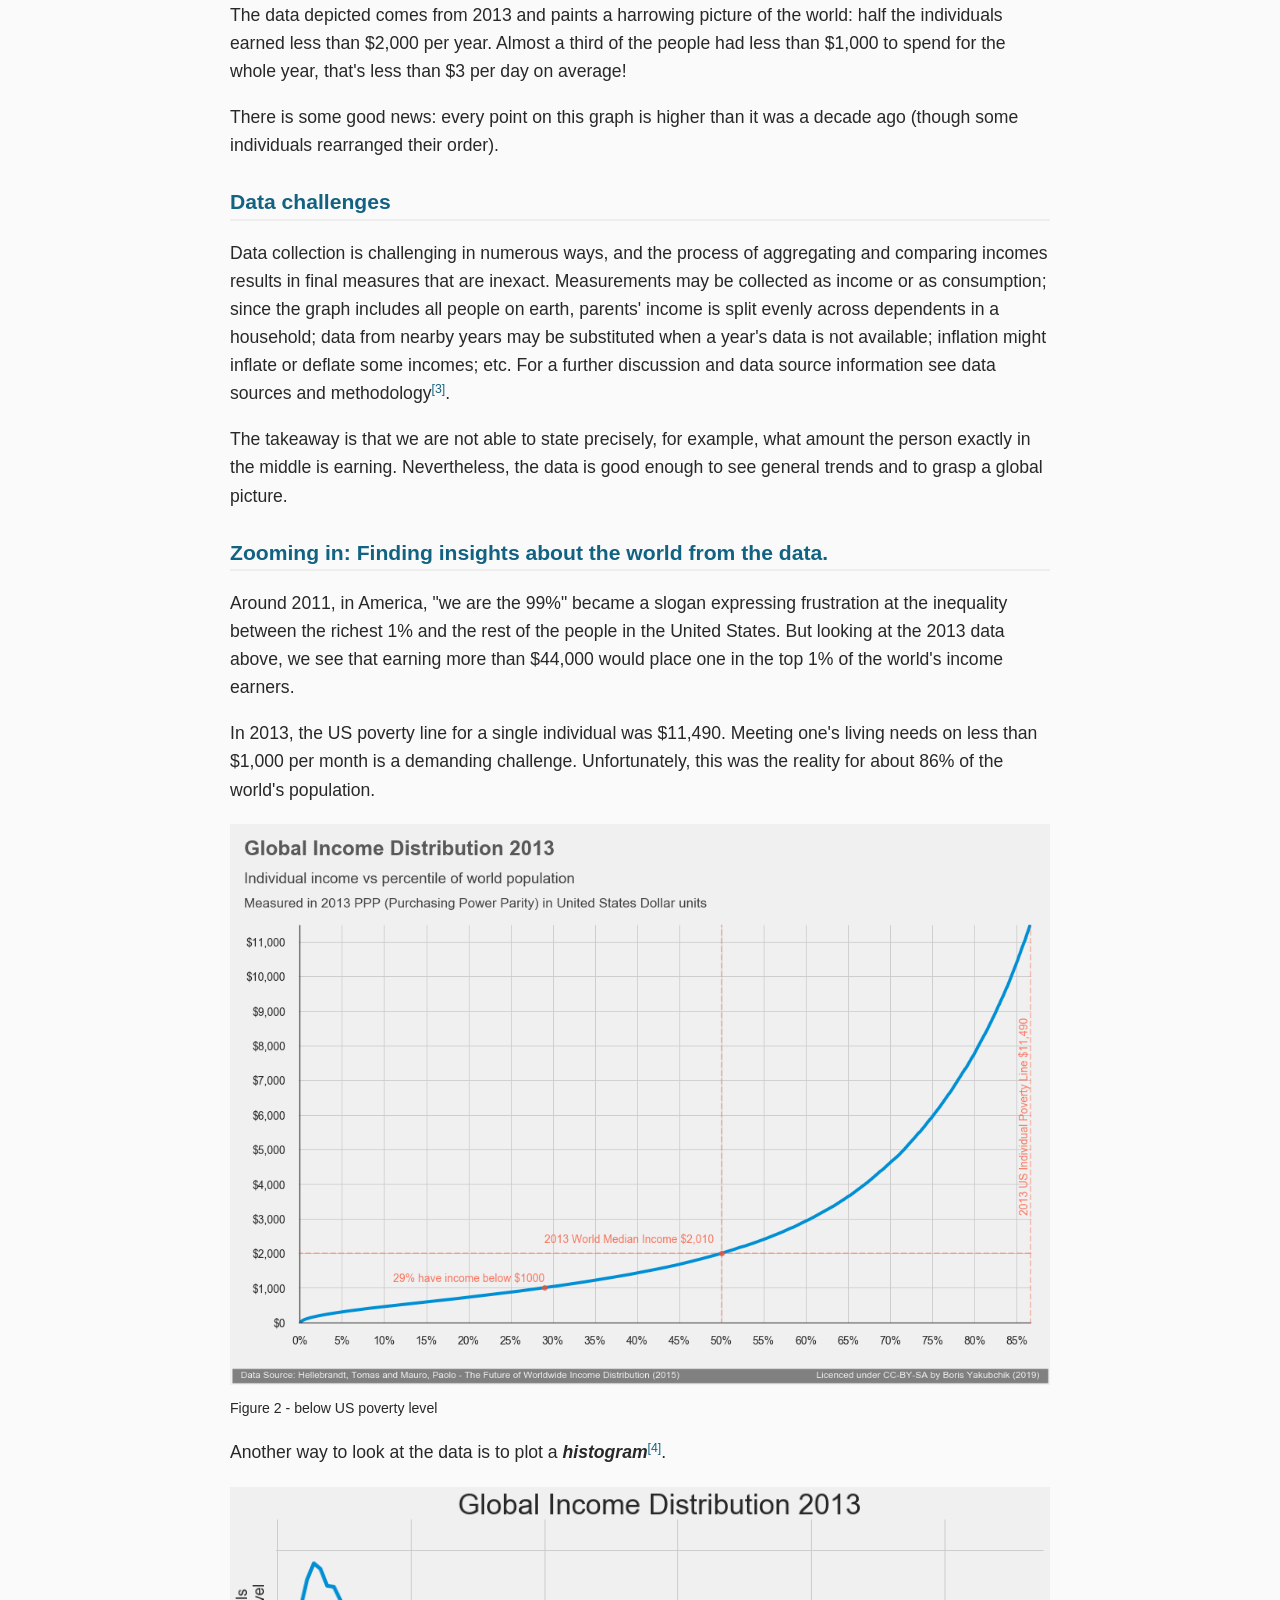
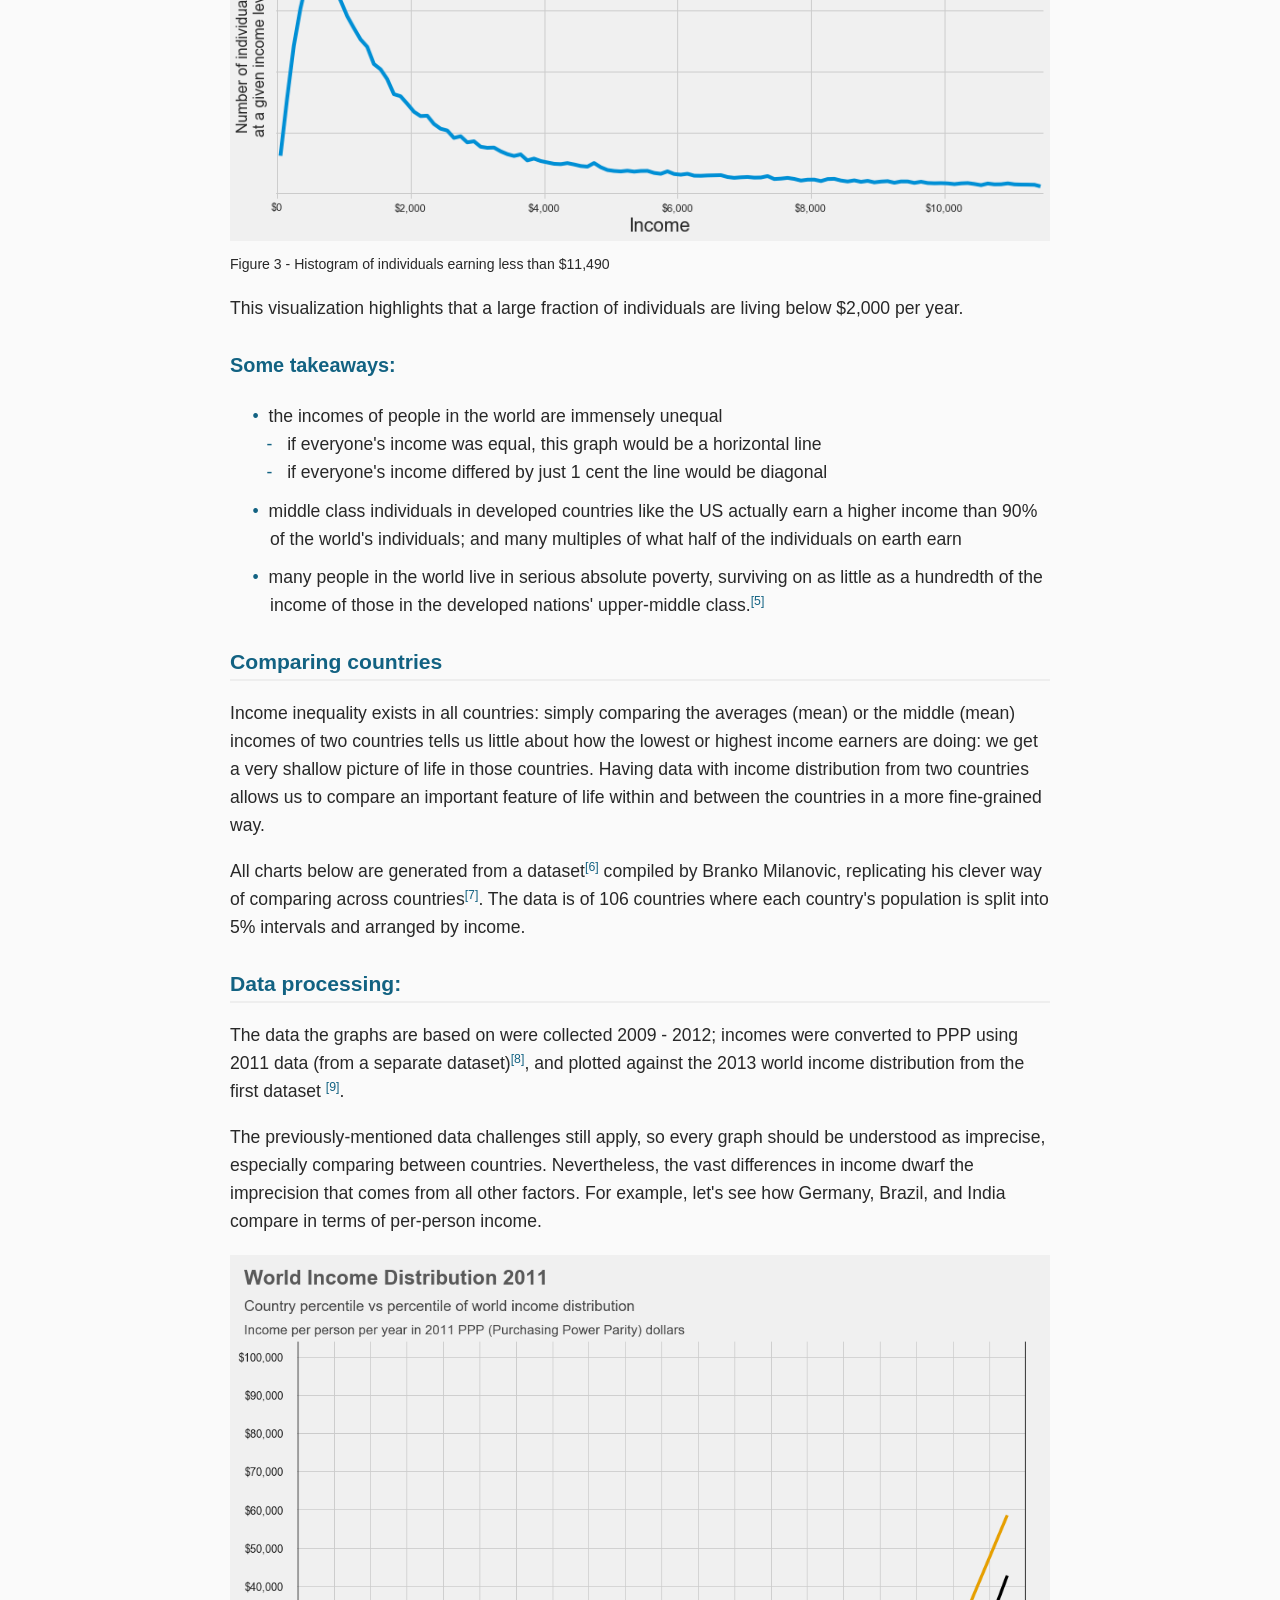
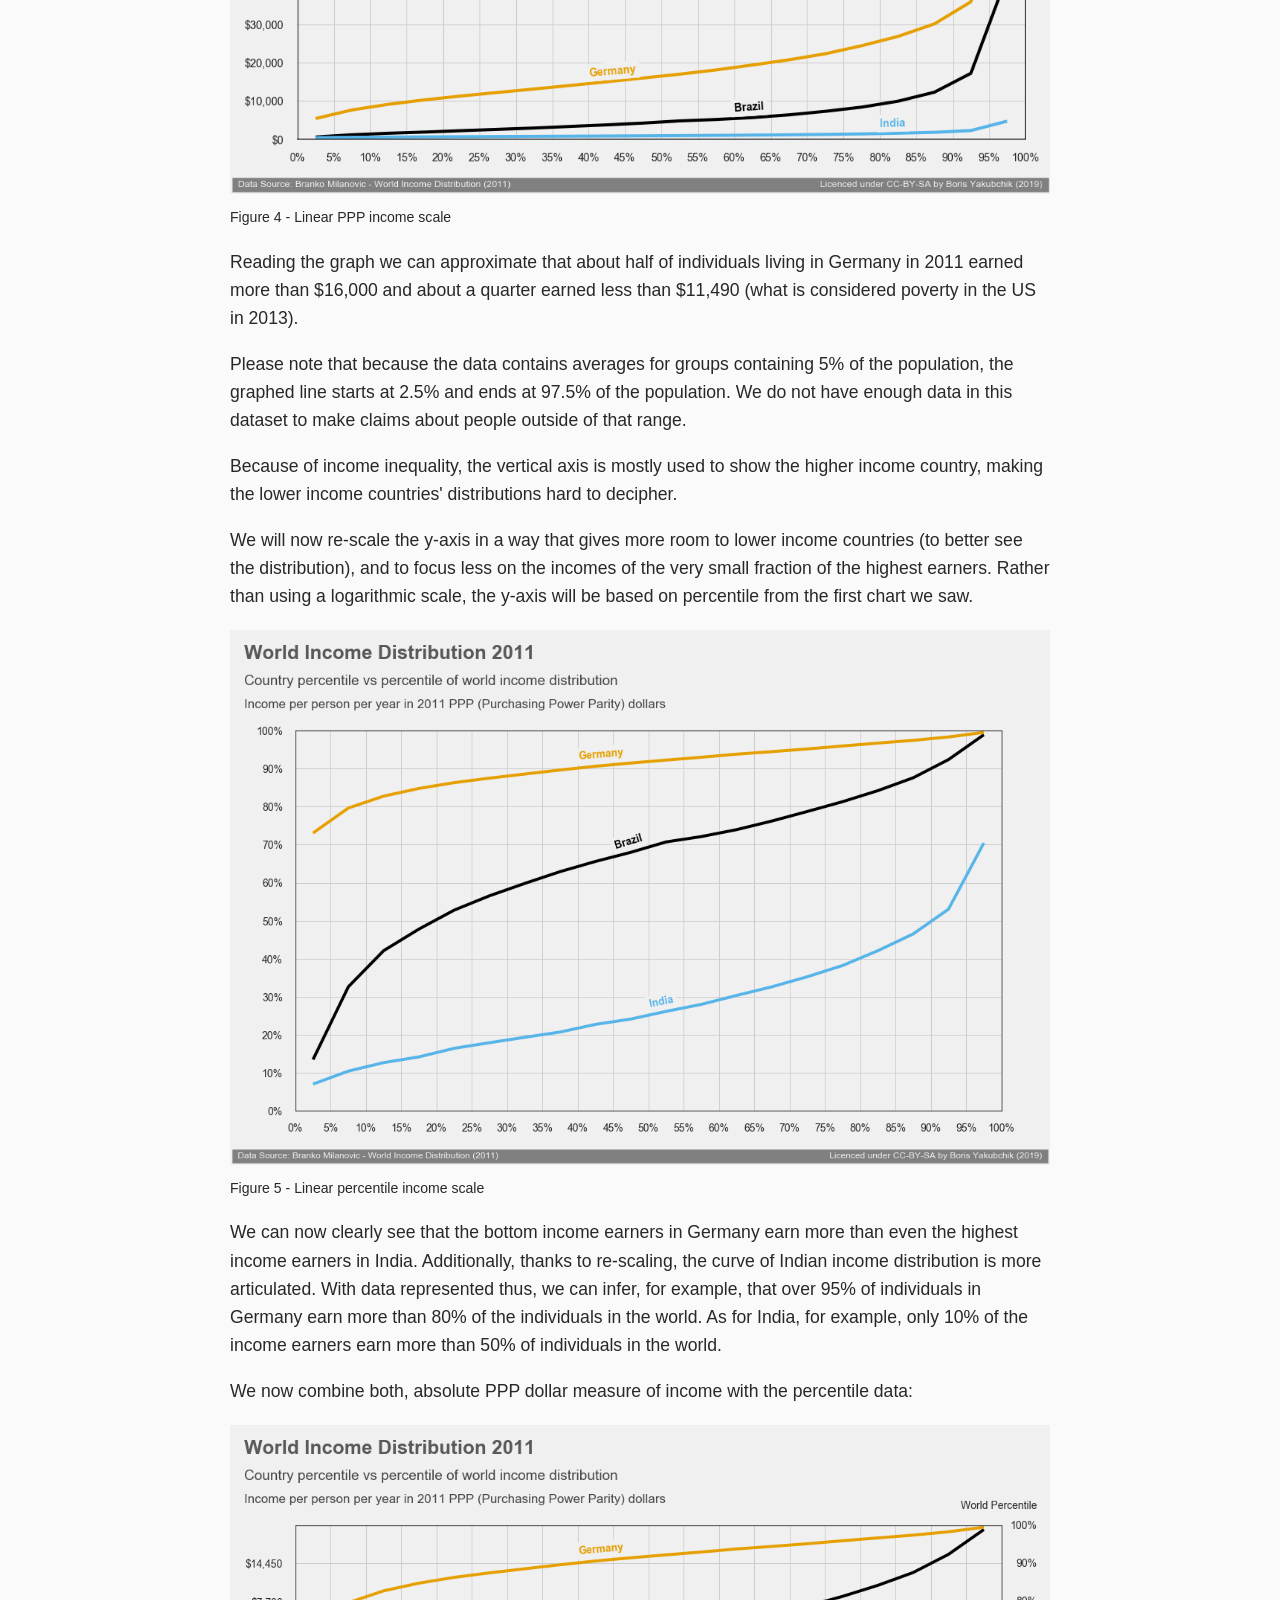
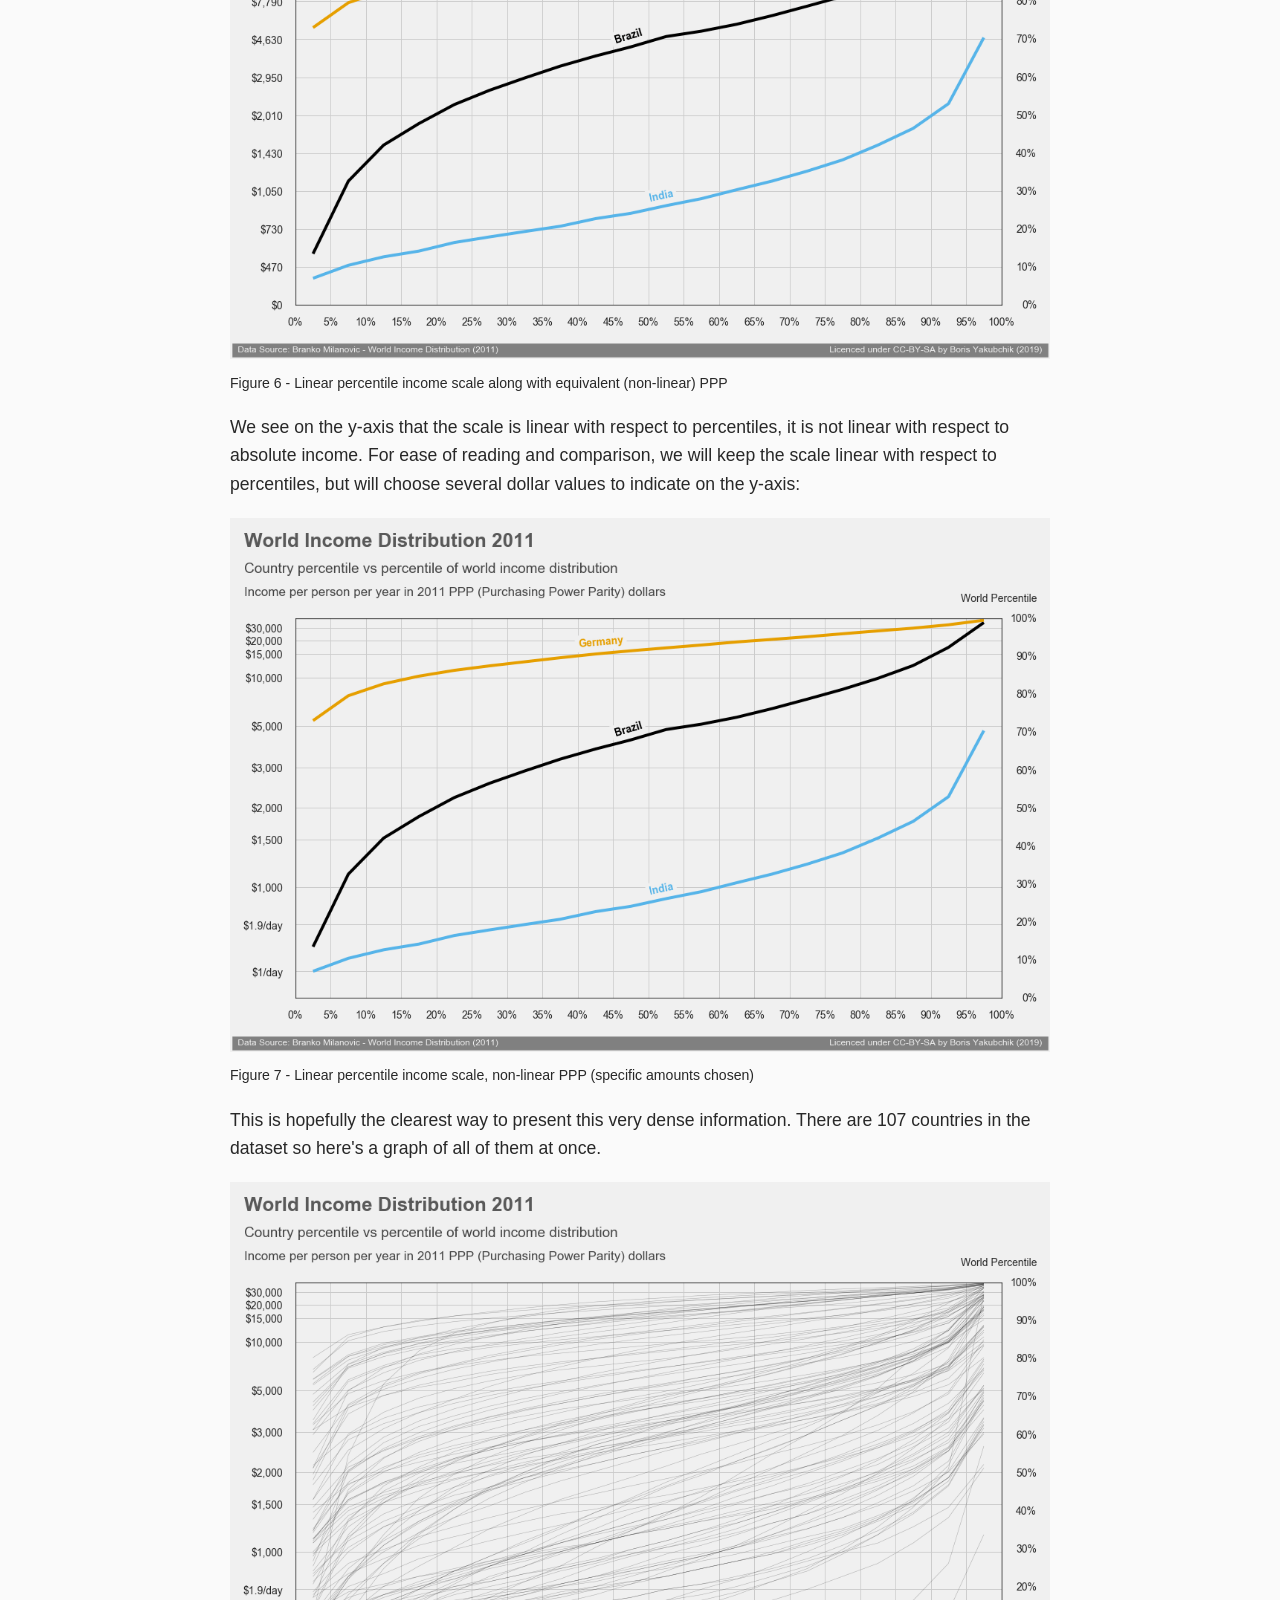
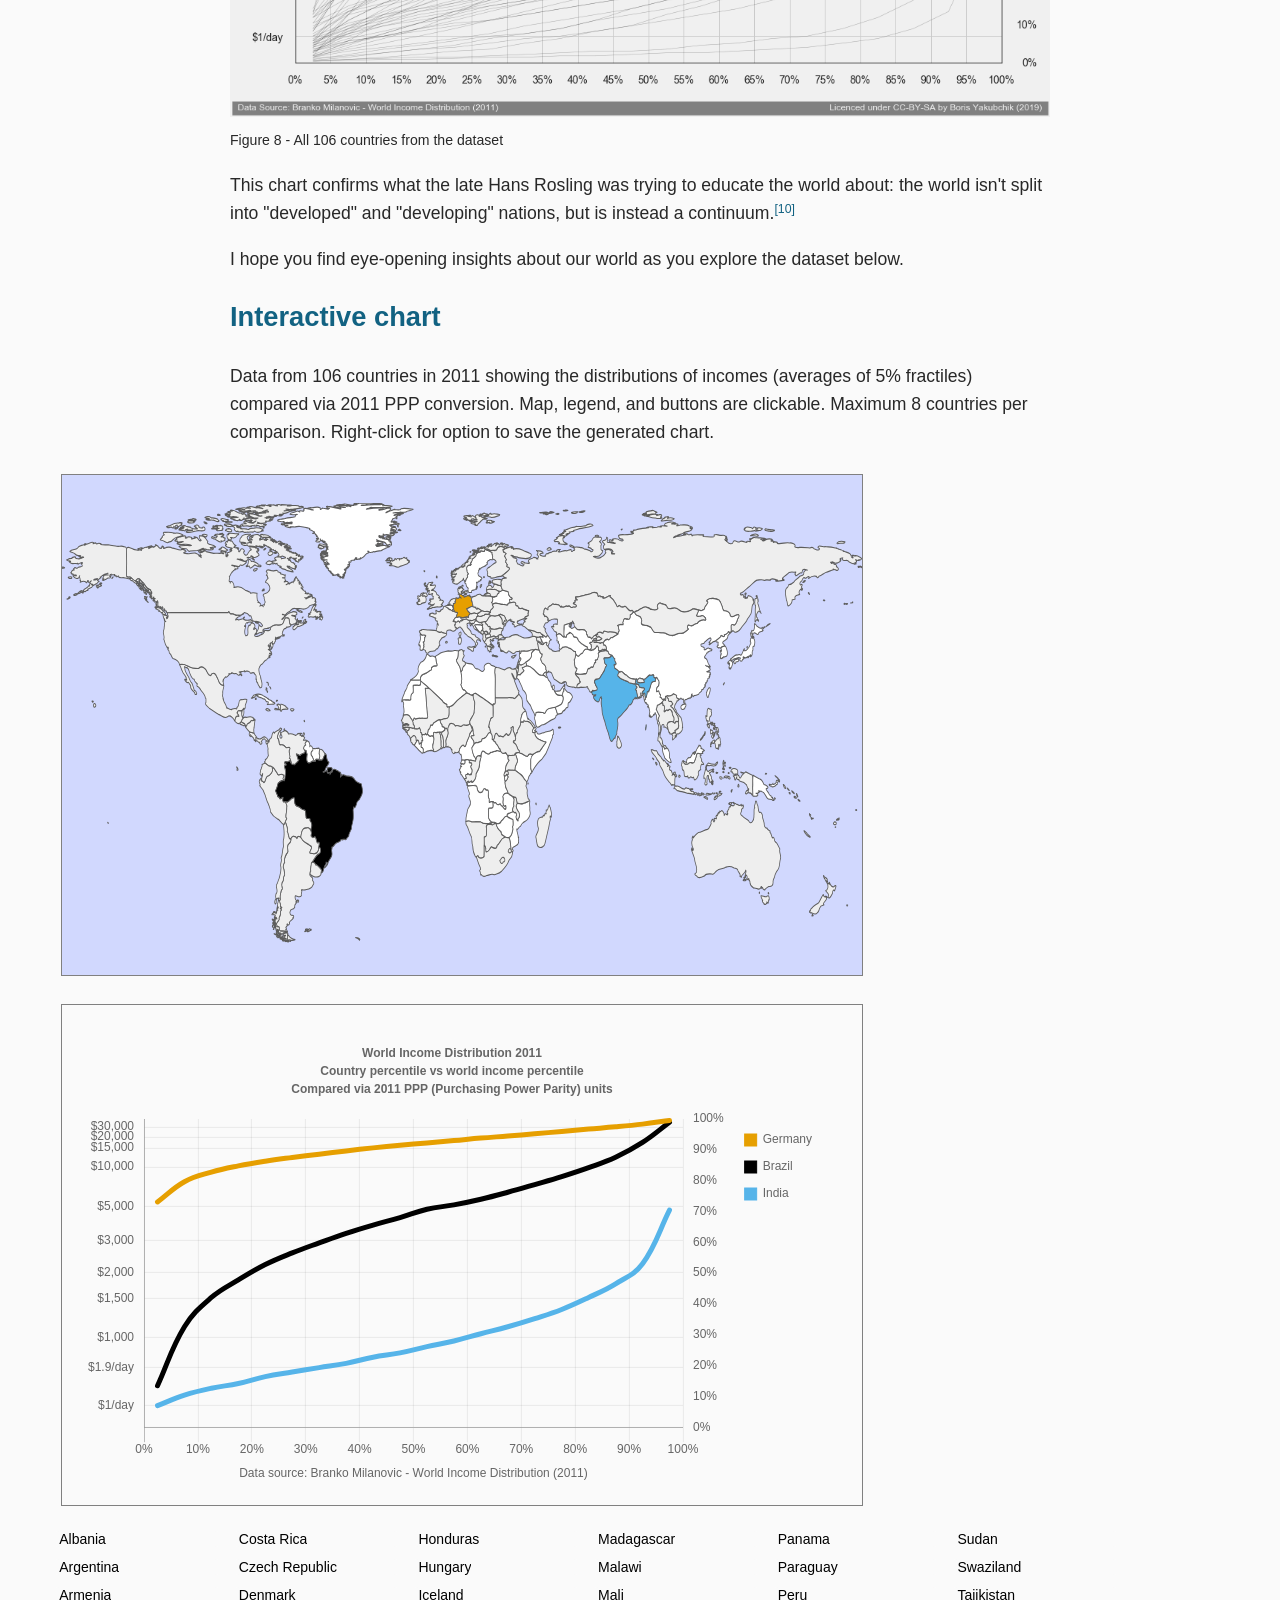
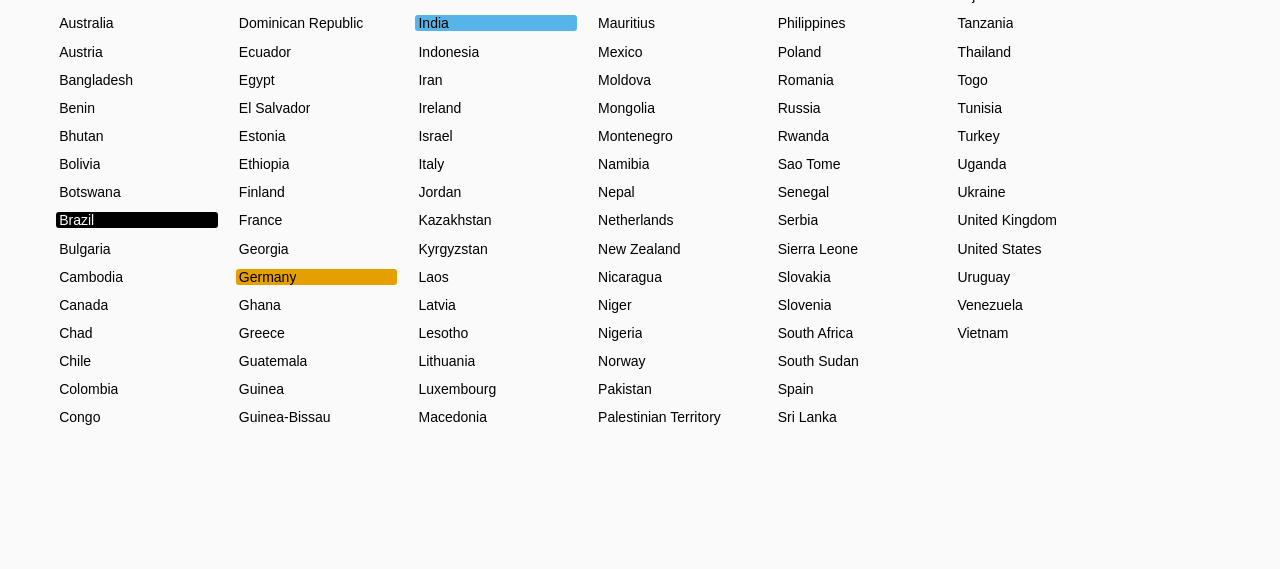
==== commit bc6d18fe: "add navigation" ====
--- a/interactive/index.html
+++ b/interactive/index.html
@@ -1,19 +1,21 @@
 <!DOCTYPE html>
 
 <head>
-  <title>Global Income Distribution 2011 - draft version 0.9.0</title>
+  <title>Income-Inequality.info - explore income inequality data</title>
+
+  <link rel="icon" type="image/png" href="favicon.png">
 
   <link rel="stylesheet" href="styles.css">
   <link rel="stylesheet" href="article.css">
 
-  <!-- FOR THE MAP -->
+  <!-- MAP & CHART VENDOR FILES -->
   <script src="jquery-3.4.1.min.js"></script>
   <script src="raphael.min.js"></script>
   <script src="jquery.mapael.min.js"></script>
+  <script src="Chart.min.js"></script>
   <script src="world_countries.js"></script>
 
-  <!-- FOR THE CHART -->
-  <script src="Chart.min.js"></script>
+  <!-- CUSTOM -->
   <script src="chart_options.js"></script>
   <script src="DATA_2011.js"></script>
   <script src="DATA_2011_COUNTRIES.js"></script>
@@ -28,10 +30,15 @@
 
 <body>
 
-  <center>
-    <h1>Global Income Distribution</h1>
-    <p>This page is a work in progress. Feedback welcome.</p>
-  </center>
+  <div class="header">
+    <h1 class="title">Income-Inequality.info</h1>
+    <span class="subtitle">Learn about global income inequality through an interactive visualization</span>
+    <div class="navigation">
+      <a href="undp.html" class="nav-link">UNDP</a> 
+      <a href="faq.html" class="nav-link">FAQ</a> 
+      <a href="about.html" class="nav-link">About</a>
+    </div>
+  </div>
 
   <article>
 
@@ -295,7 +302,7 @@
     </div>
     <p>
       Reading the graph we can approximate that about half of individuals living in Germany in 2011 earned more than
-      $16,000 {CONFIRM BEFORE PUBLISH} and about a quarter earned less than $11,490 (what is considered poverty in the
+      $16,000 and about a quarter earned less than $11,490 (what is considered poverty in the
       US in 2013).
     </p>
     <p>
--- a/interactive/styles.css
+++ b/interactive/styles.css
@@ -3,6 +3,37 @@
   margin-bottom: 100px;
   overflow-x: hidden;
   scroll-behavior: smooth;
+}
+
+.header {
+  text-align: center;
+  width: 100%;
+}
+
+.navigation {
+  font-size: 12px;
+  margin-left: auto;
+  margin-right: auto;
+  max-width: 600px;
+  user-select: none;
+}
+
+.title {
+  margin-bottom: 5px;
+}
+
+.subtitle {
+  display: block;
+  font-size: 12px;
+  margin-bottom: 15px;
+}
+
+.nav-link {
+  border-bottom: 1px solid transparent;
+  border-top: 1px solid #126282;
+  box-sizing: border-box;
+  display: inline-block;
+  width: 30%; 
 }
 
 button span {
--- a/interactive/article.css
+++ b/interactive/article.css
@@ -8,6 +8,12 @@
   max-width: 820px;
   /* width: 400px; */
   /* height: 300px; */
+}
+
+@media all and (max-width: 900px) {
+  img {
+    max-width: 90vw;
+  }
 }
 
 em,
@@ -24,6 +30,7 @@
 }
 
 .reference-link {
+  color: #126282;
   cursor: pointer;
   font-size: 70%;
   position: relative;
@@ -63,6 +70,7 @@
   text-decoration: none;
   transition-duration: 250ms;
   transition-property: border-bottom;
+  user-select: none;
 }
 
 a:visited {
@@ -74,6 +82,10 @@
   text-decoration: none;
   transition-duration: 250ms;
   transition-property: border-bottom;
+}
+
+a:active {
+  color: #a1e4ff;
 }
 
 h1,
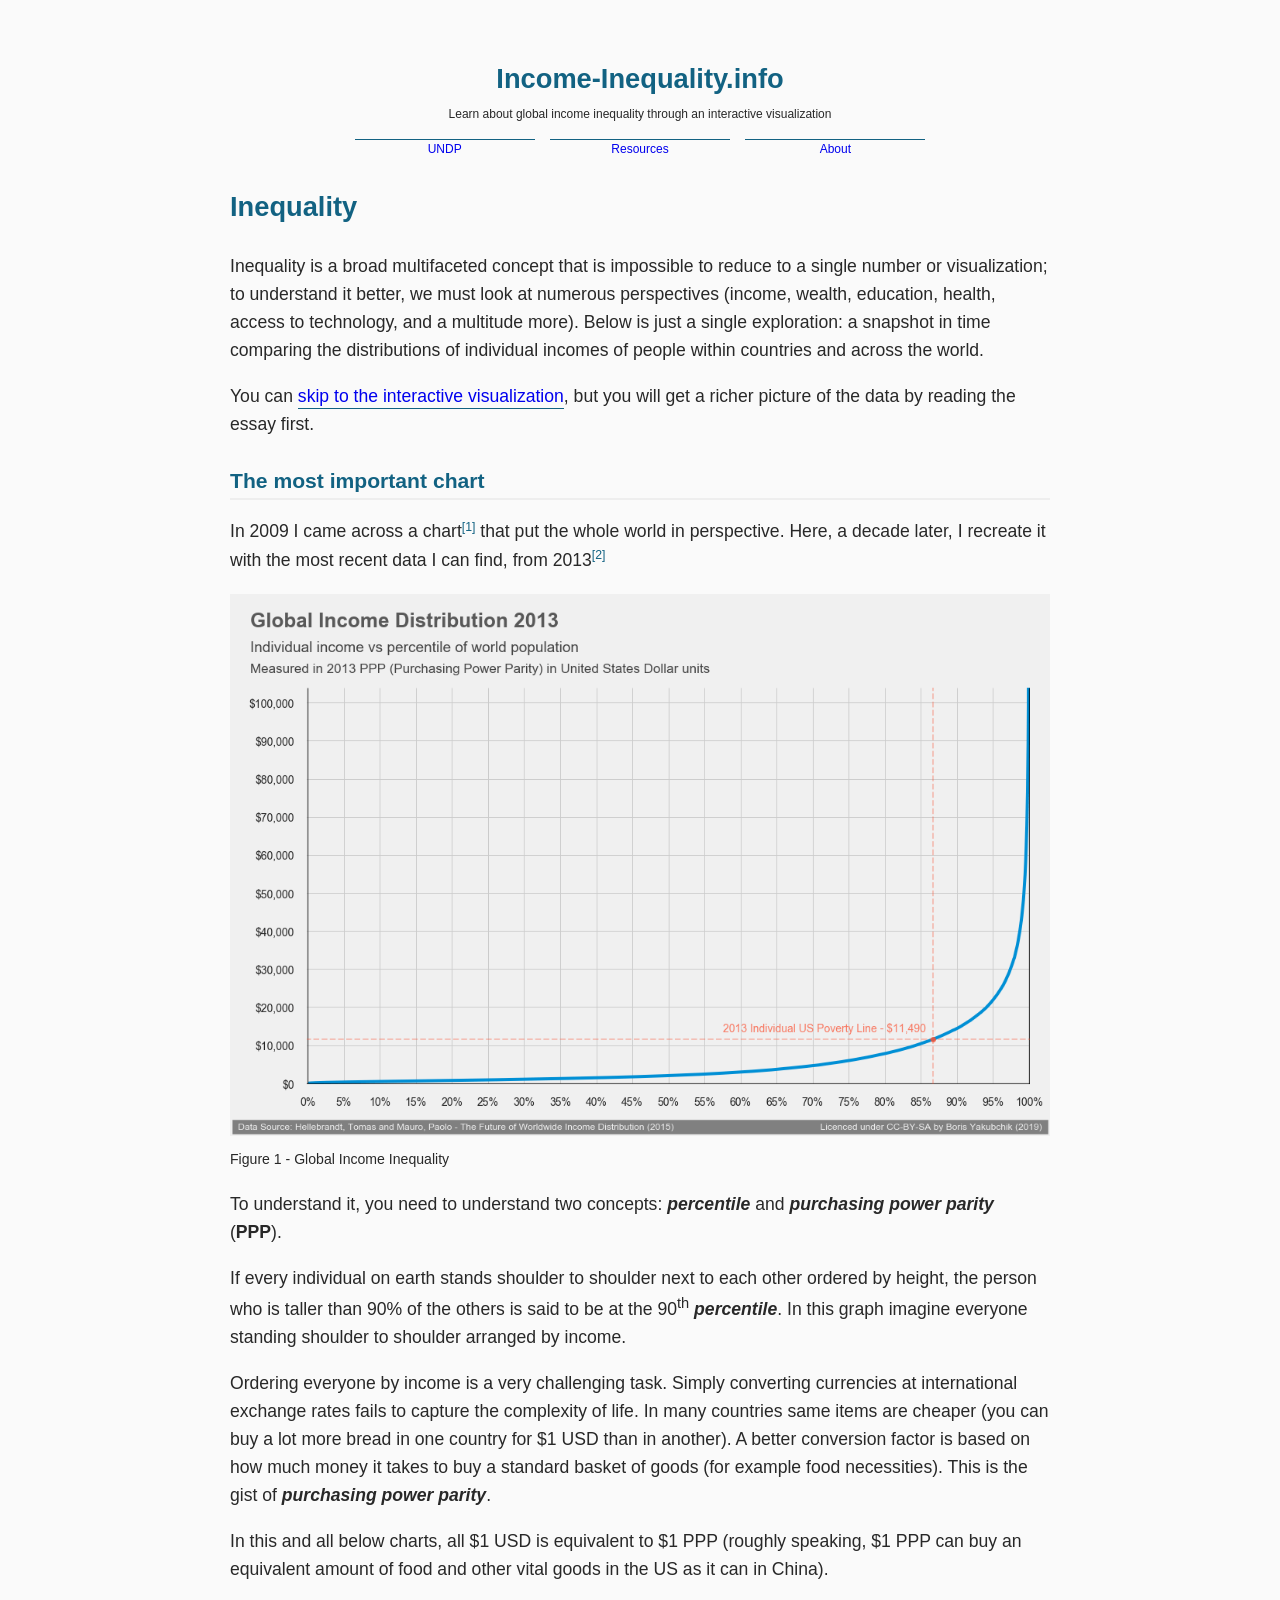
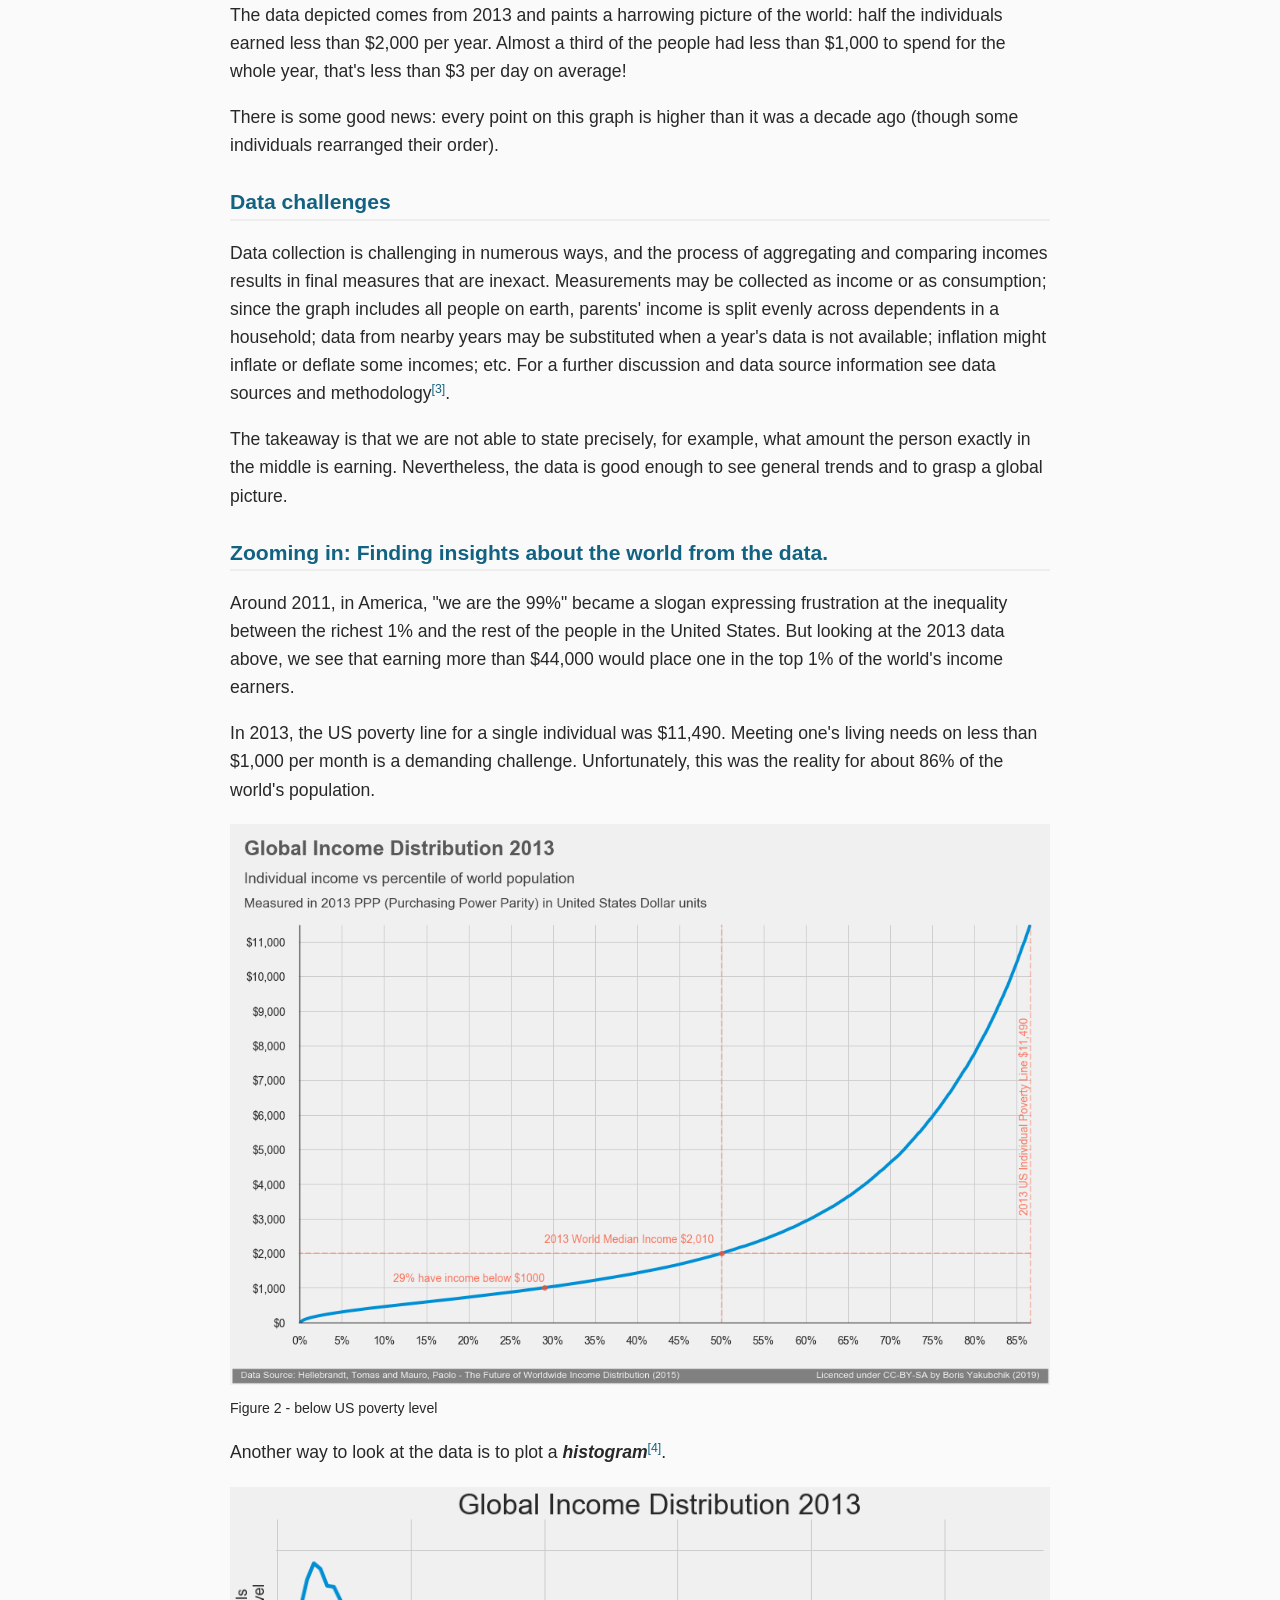
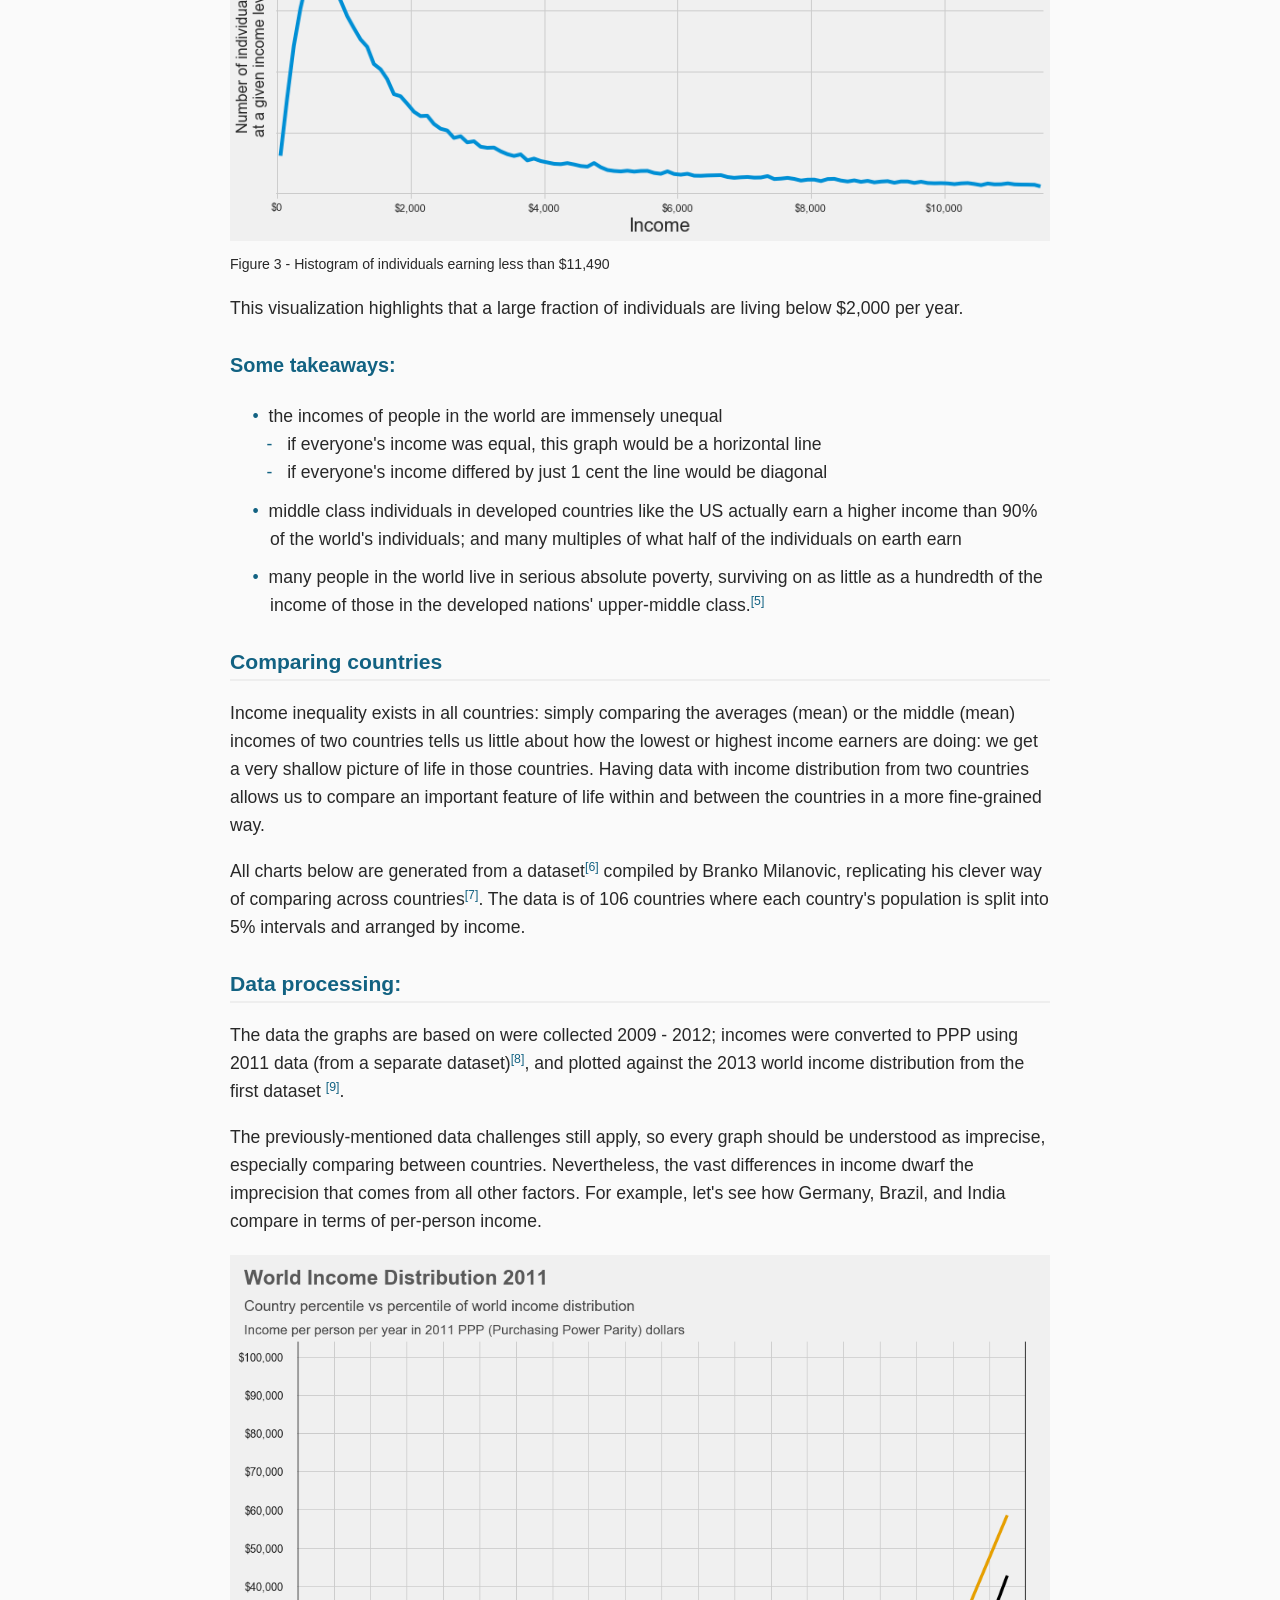
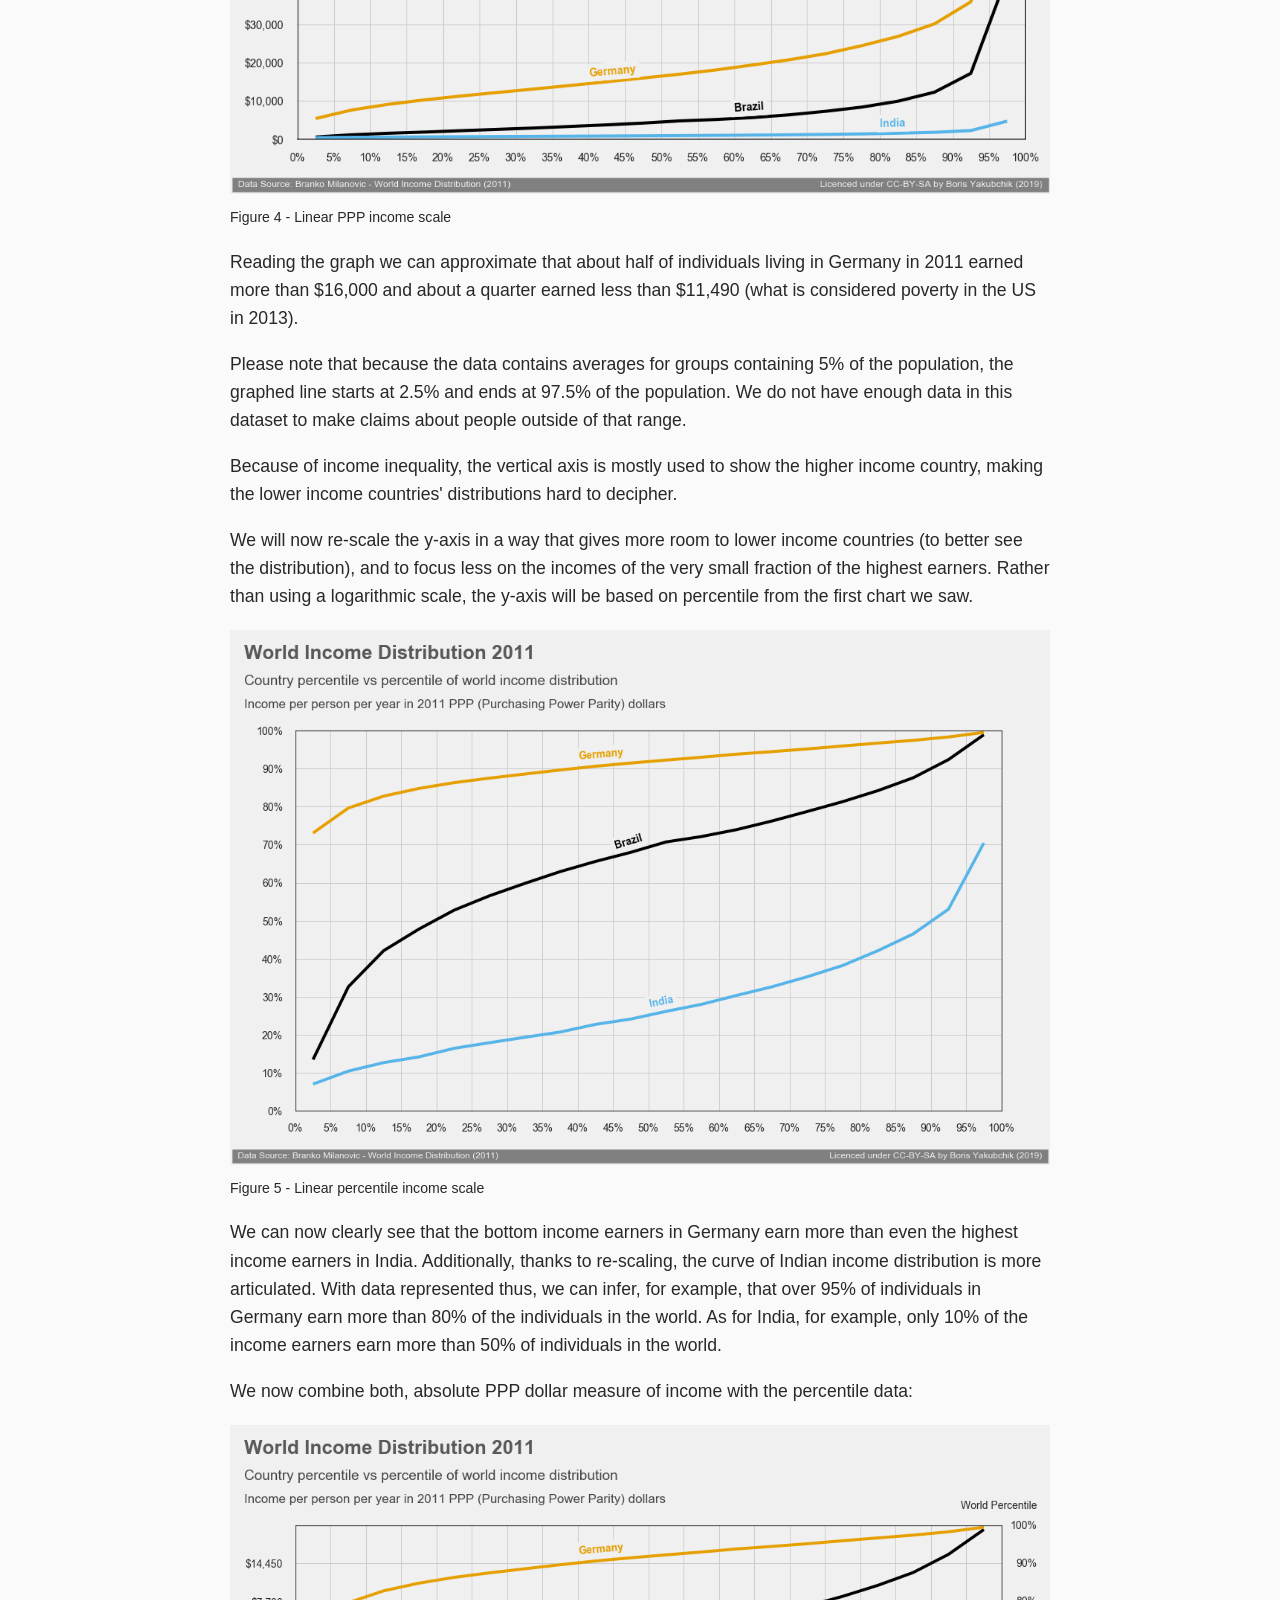
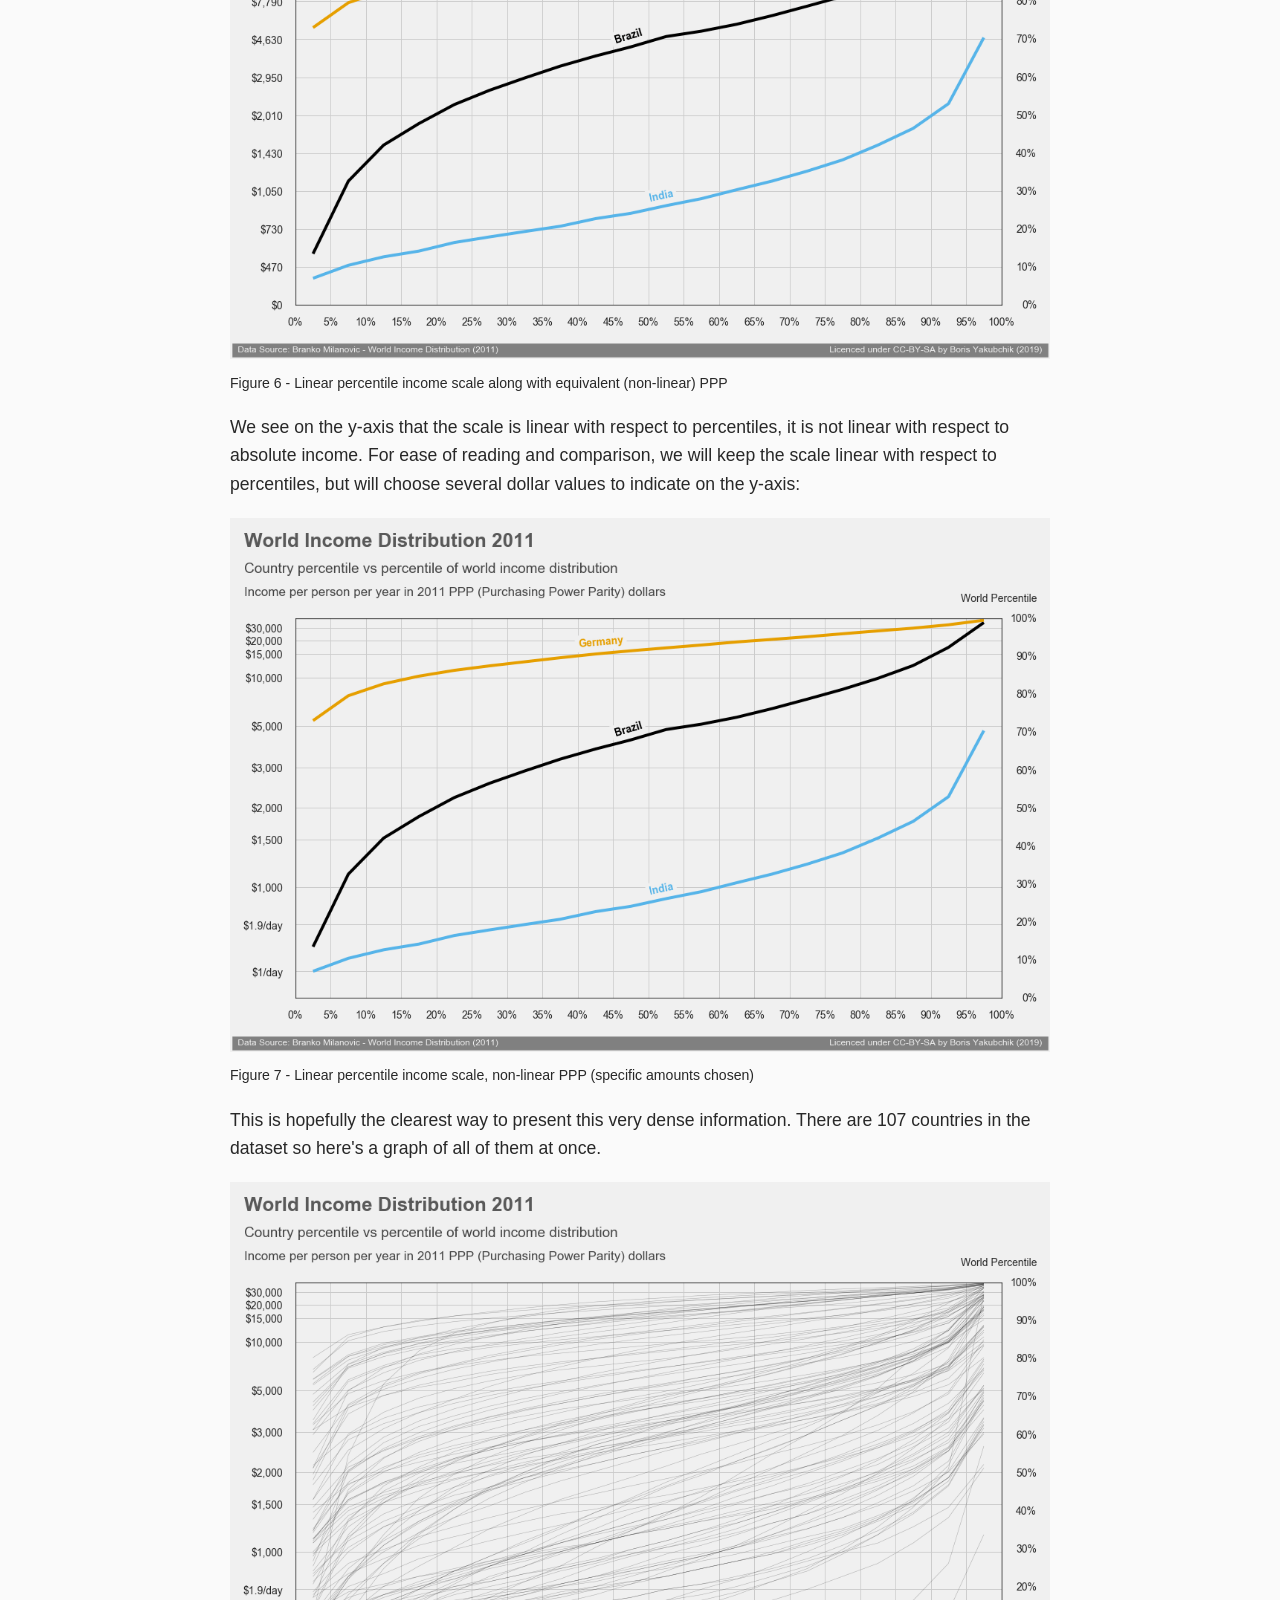
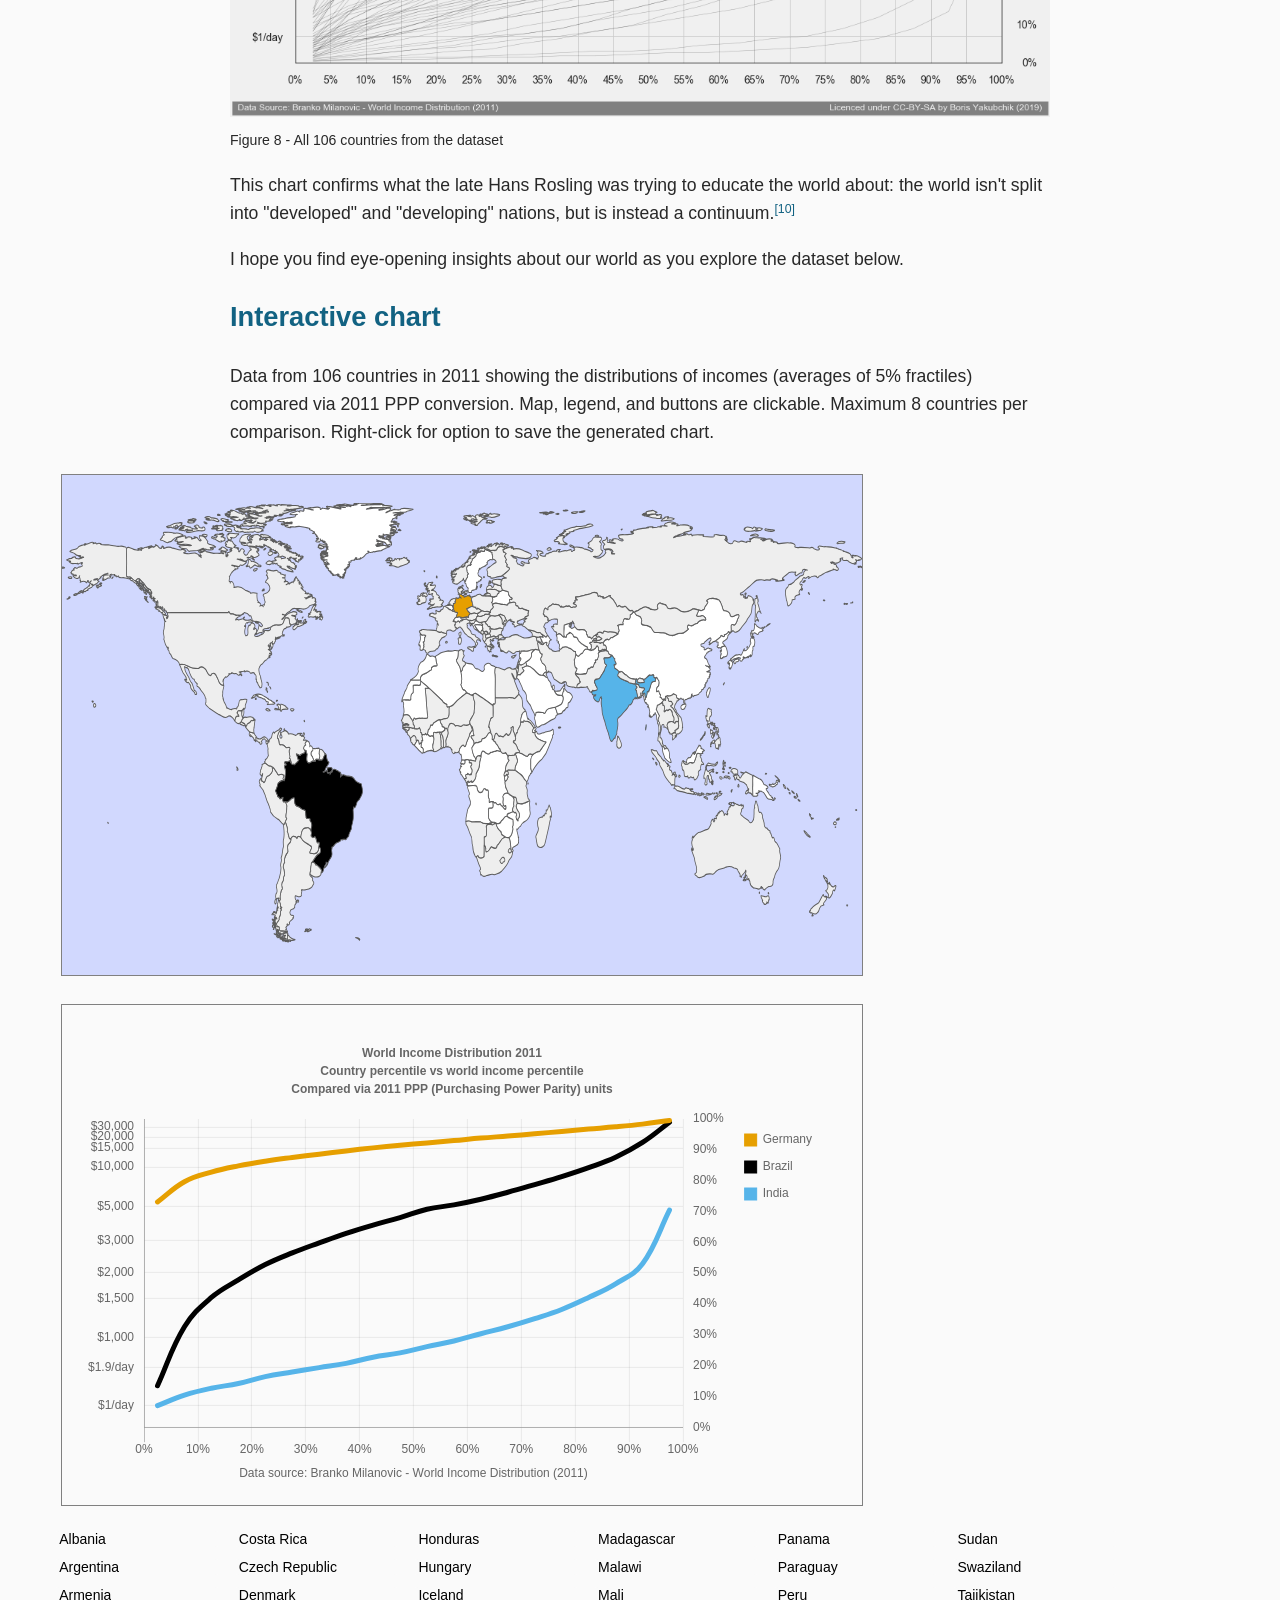
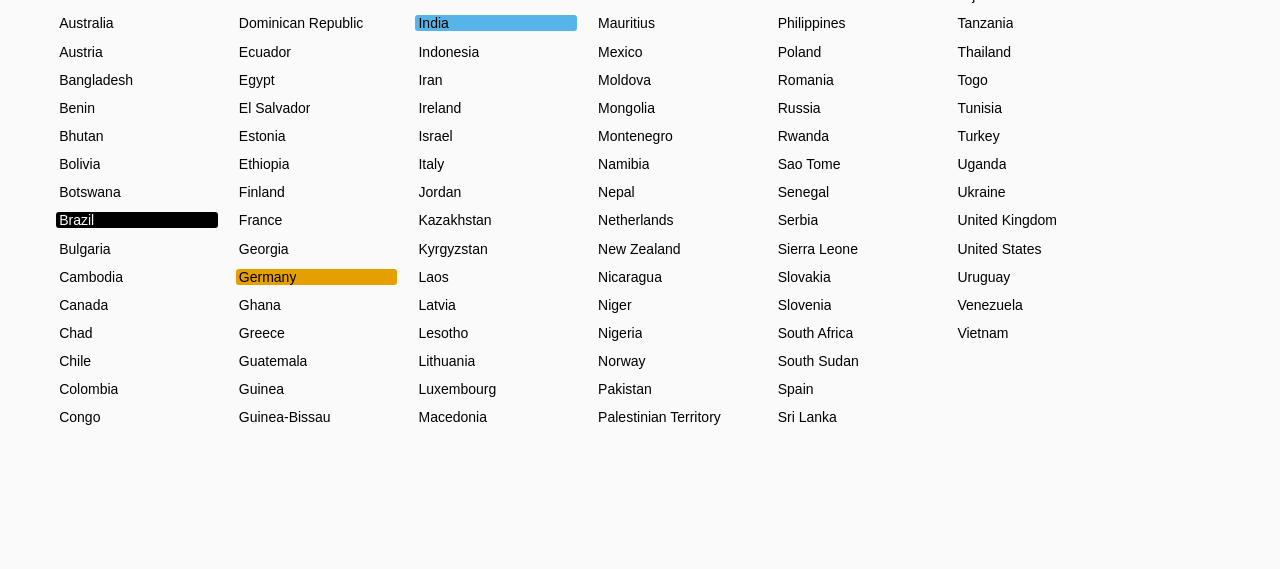
==== commit 777e850c: "undp submission page" ====
--- a/interactive/index.html
+++ b/interactive/index.html
@@ -35,7 +35,7 @@
     <span class="subtitle">Learn about global income inequality through an interactive visualization</span>
     <div class="navigation">
       <a href="undp.html" class="nav-link">UNDP</a> 
-      <a href="faq.html" class="nav-link">FAQ</a> 
+      <a href="resources.html" class="nav-link">Resources</a> 
       <a href="about.html" class="nav-link">About</a>
     </div>
   </div>
--- a/interactive/article.css
+++ b/interactive/article.css
@@ -151,3 +151,11 @@
   margin-bottom: 0px;
   text-indent: -6px;
 }
+
+.footer {
+  font-size: 80%;
+}
+
+.cursor-initial {
+  cursor: initial;
+}
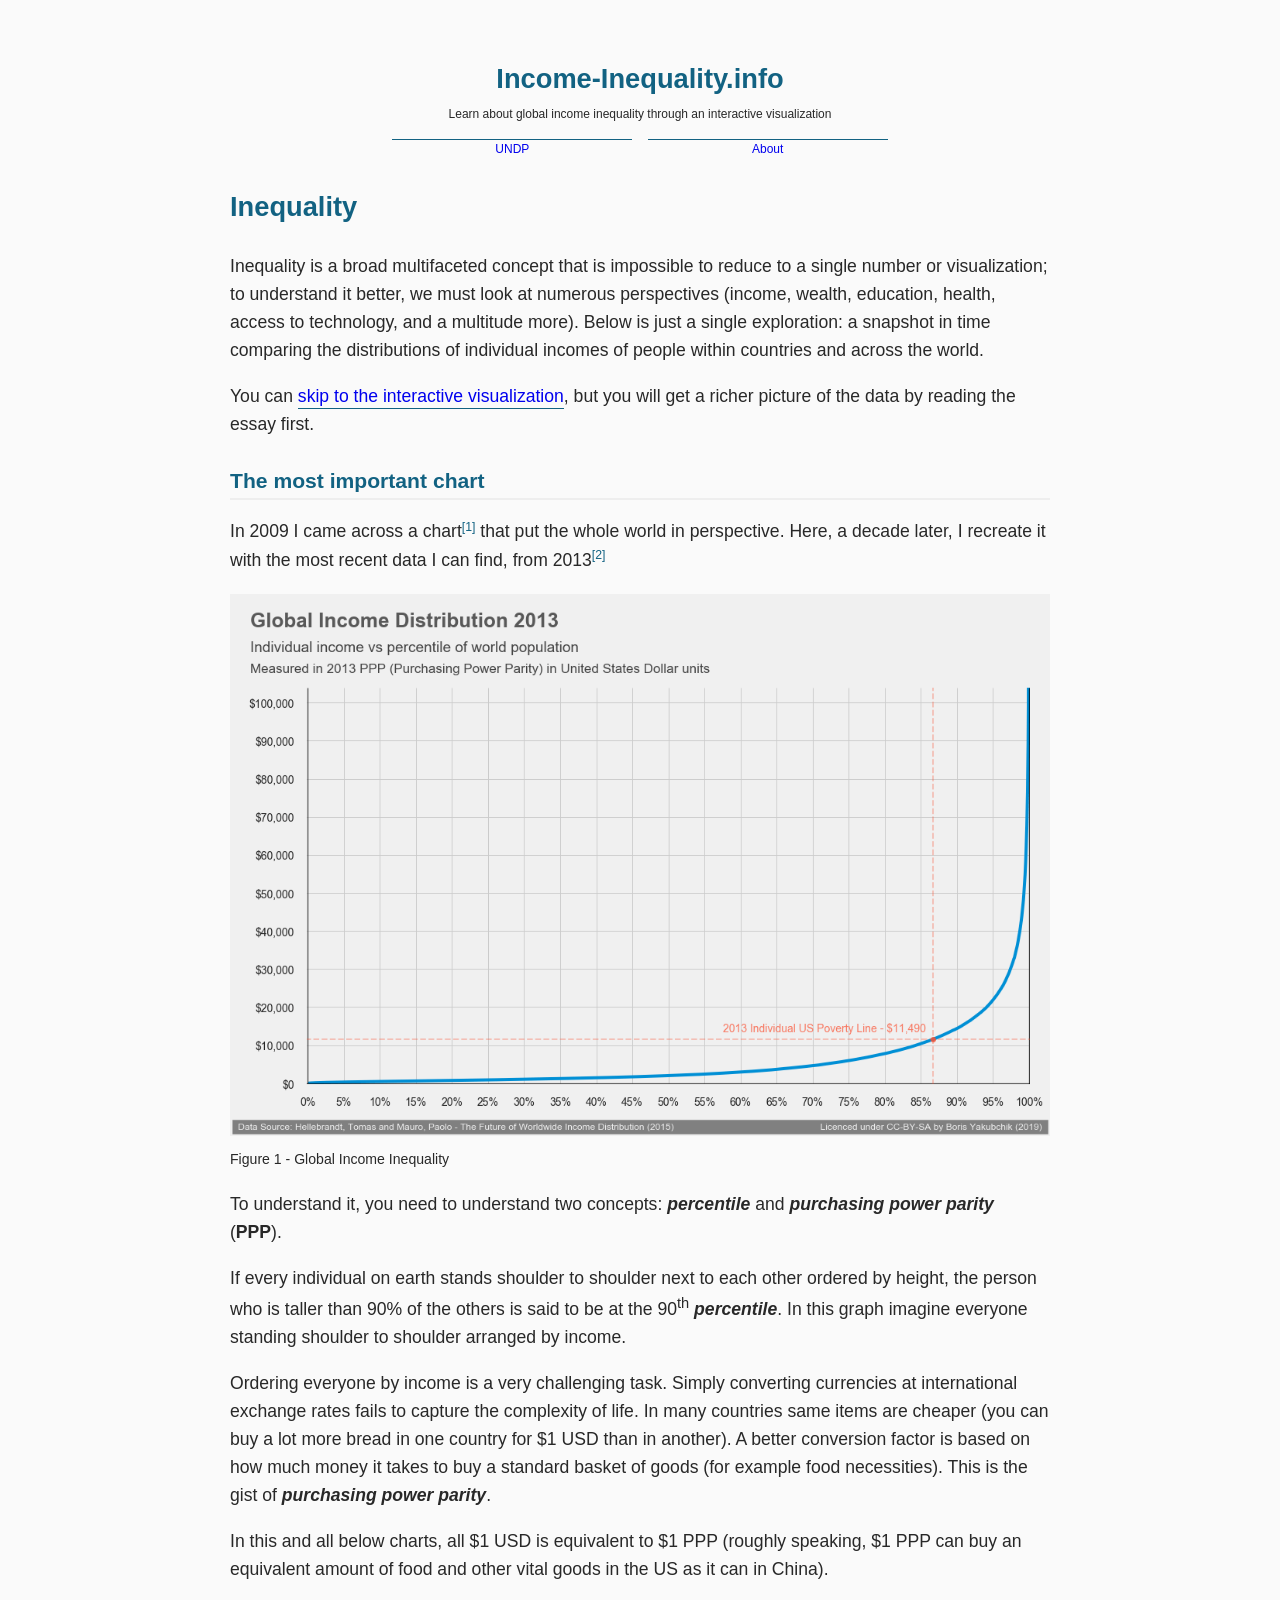
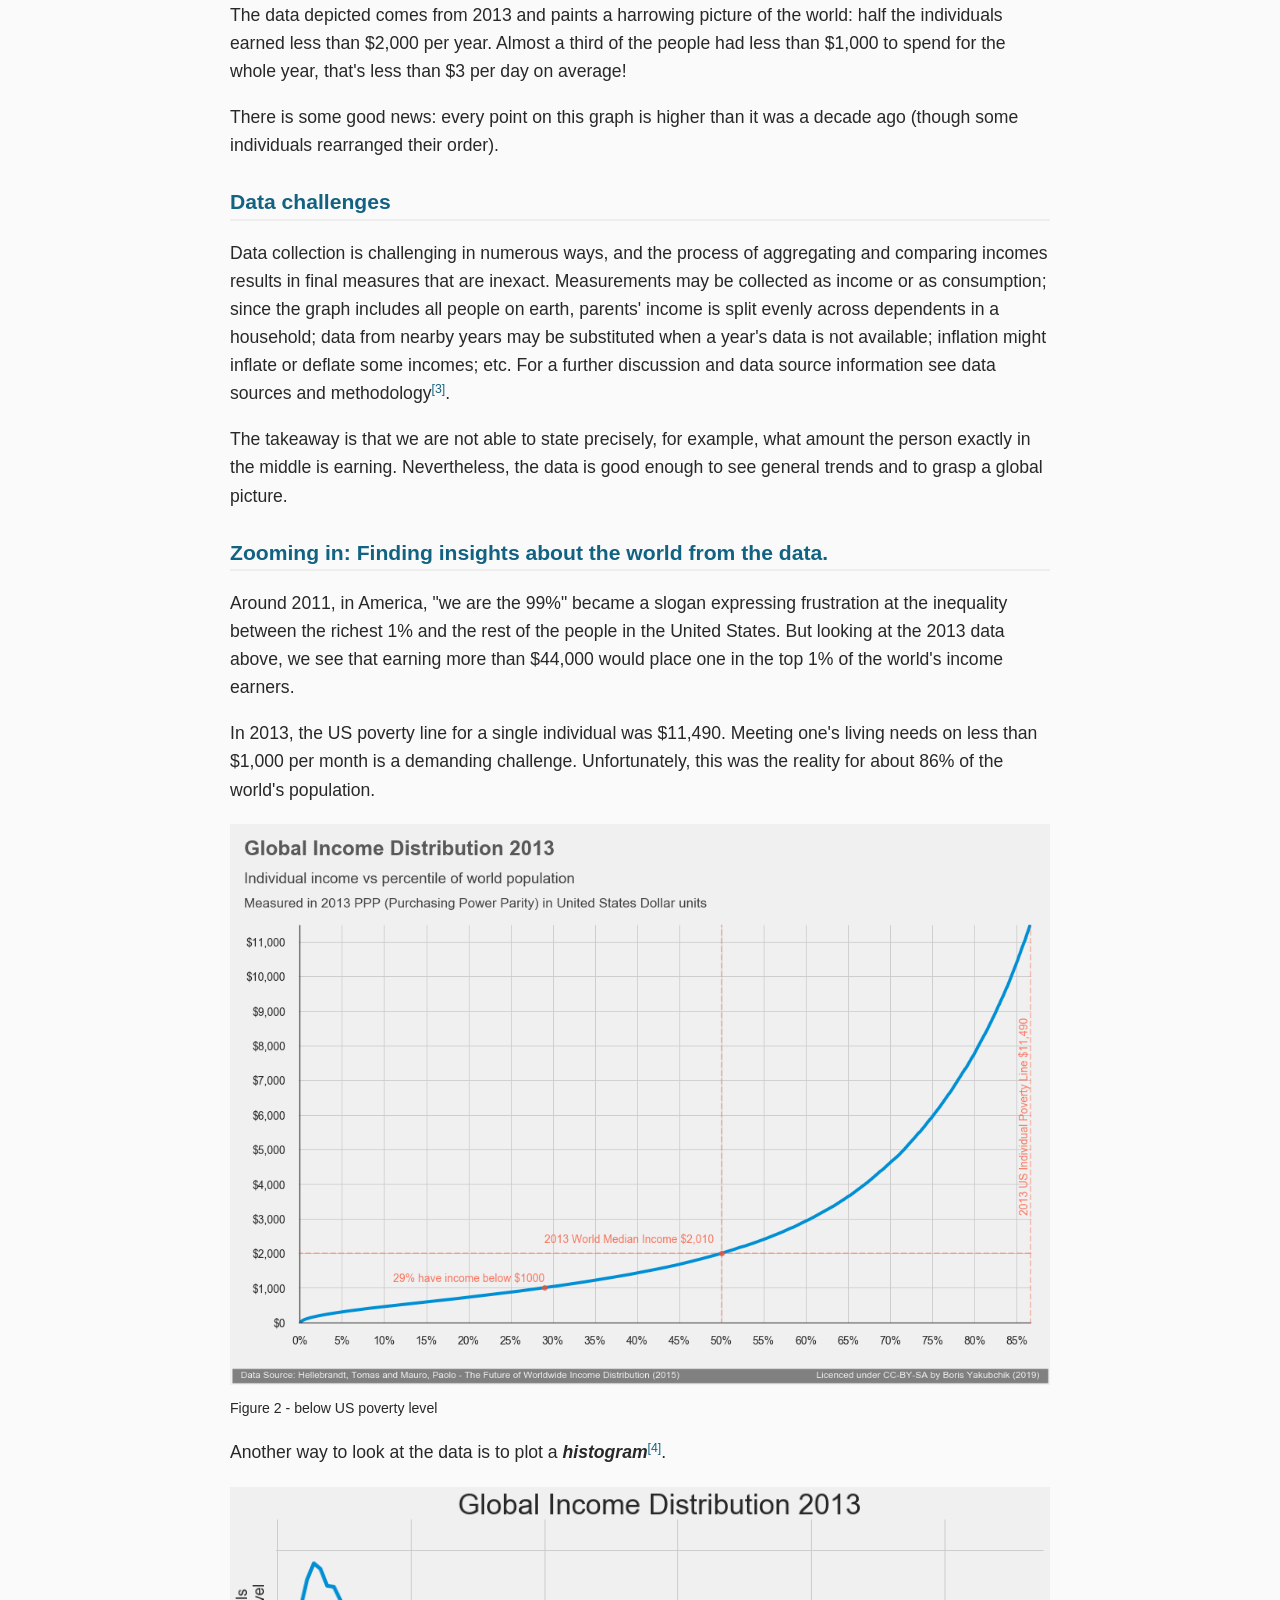
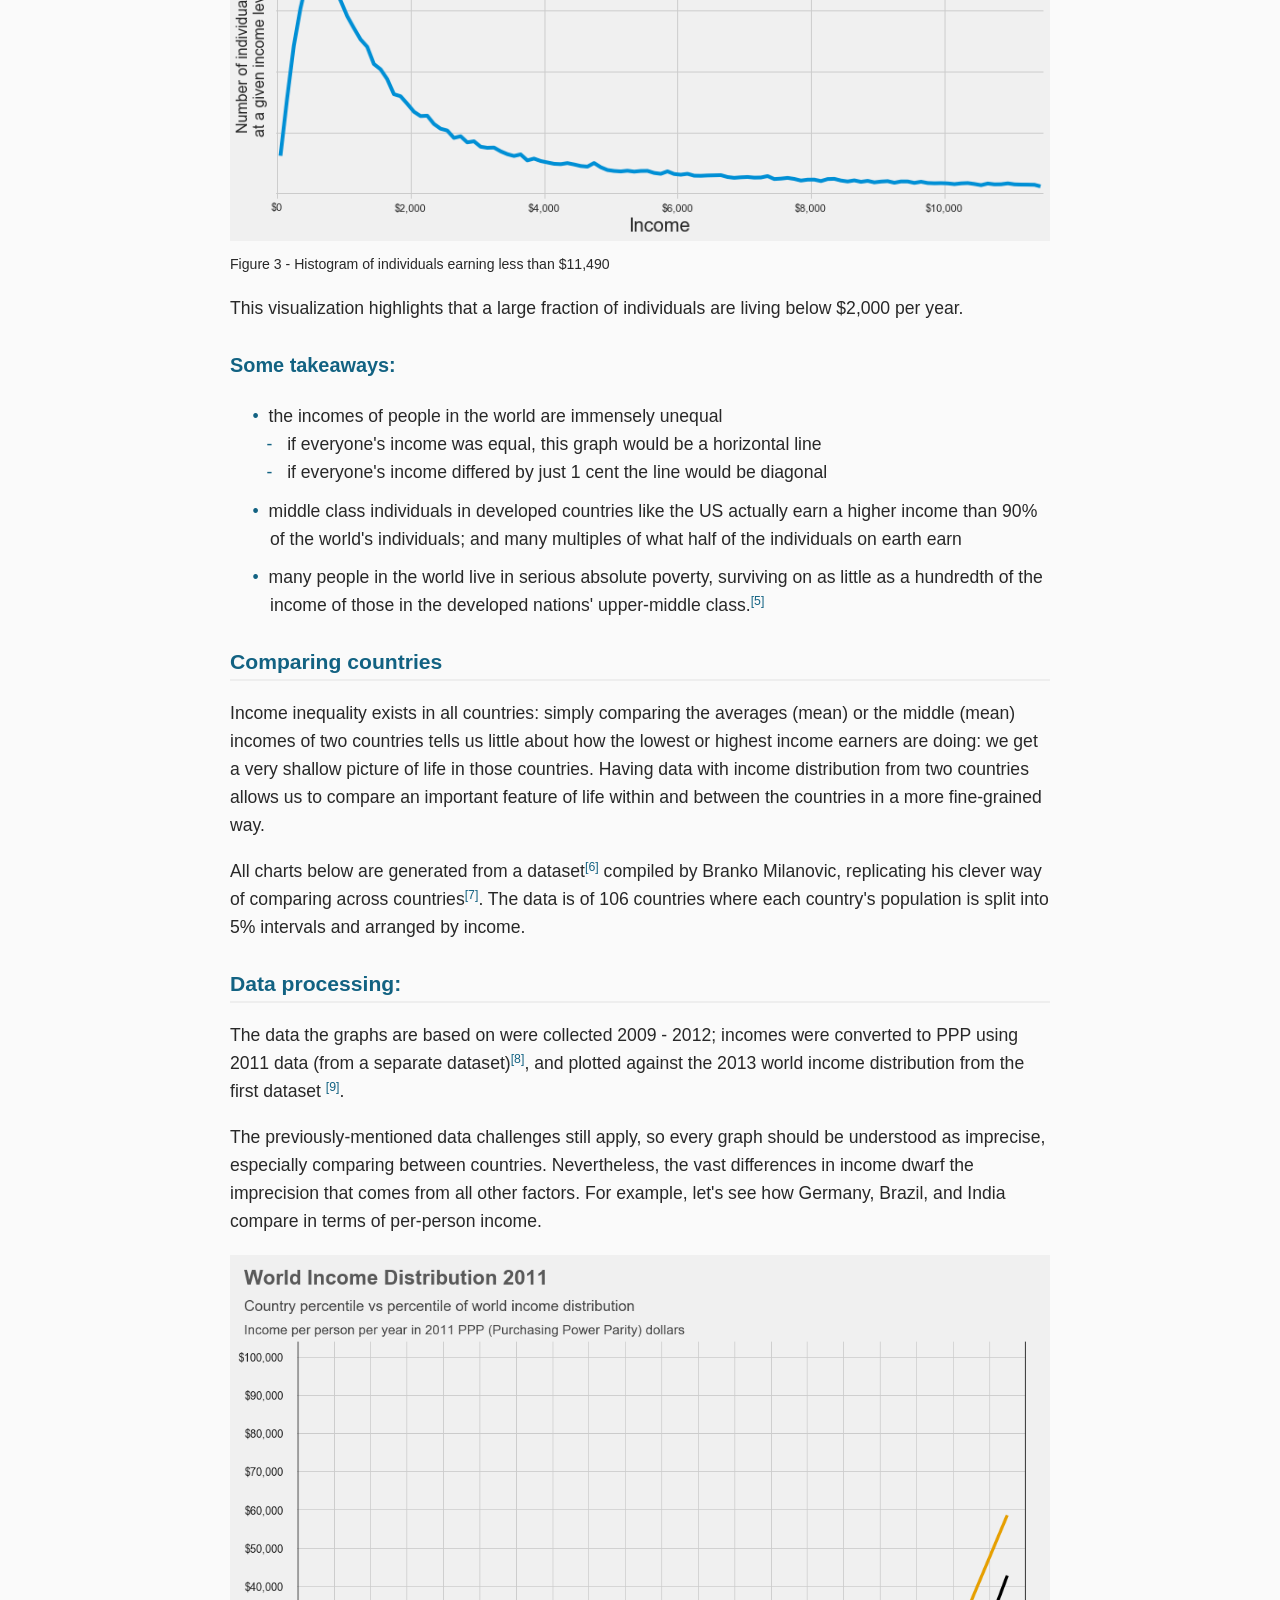
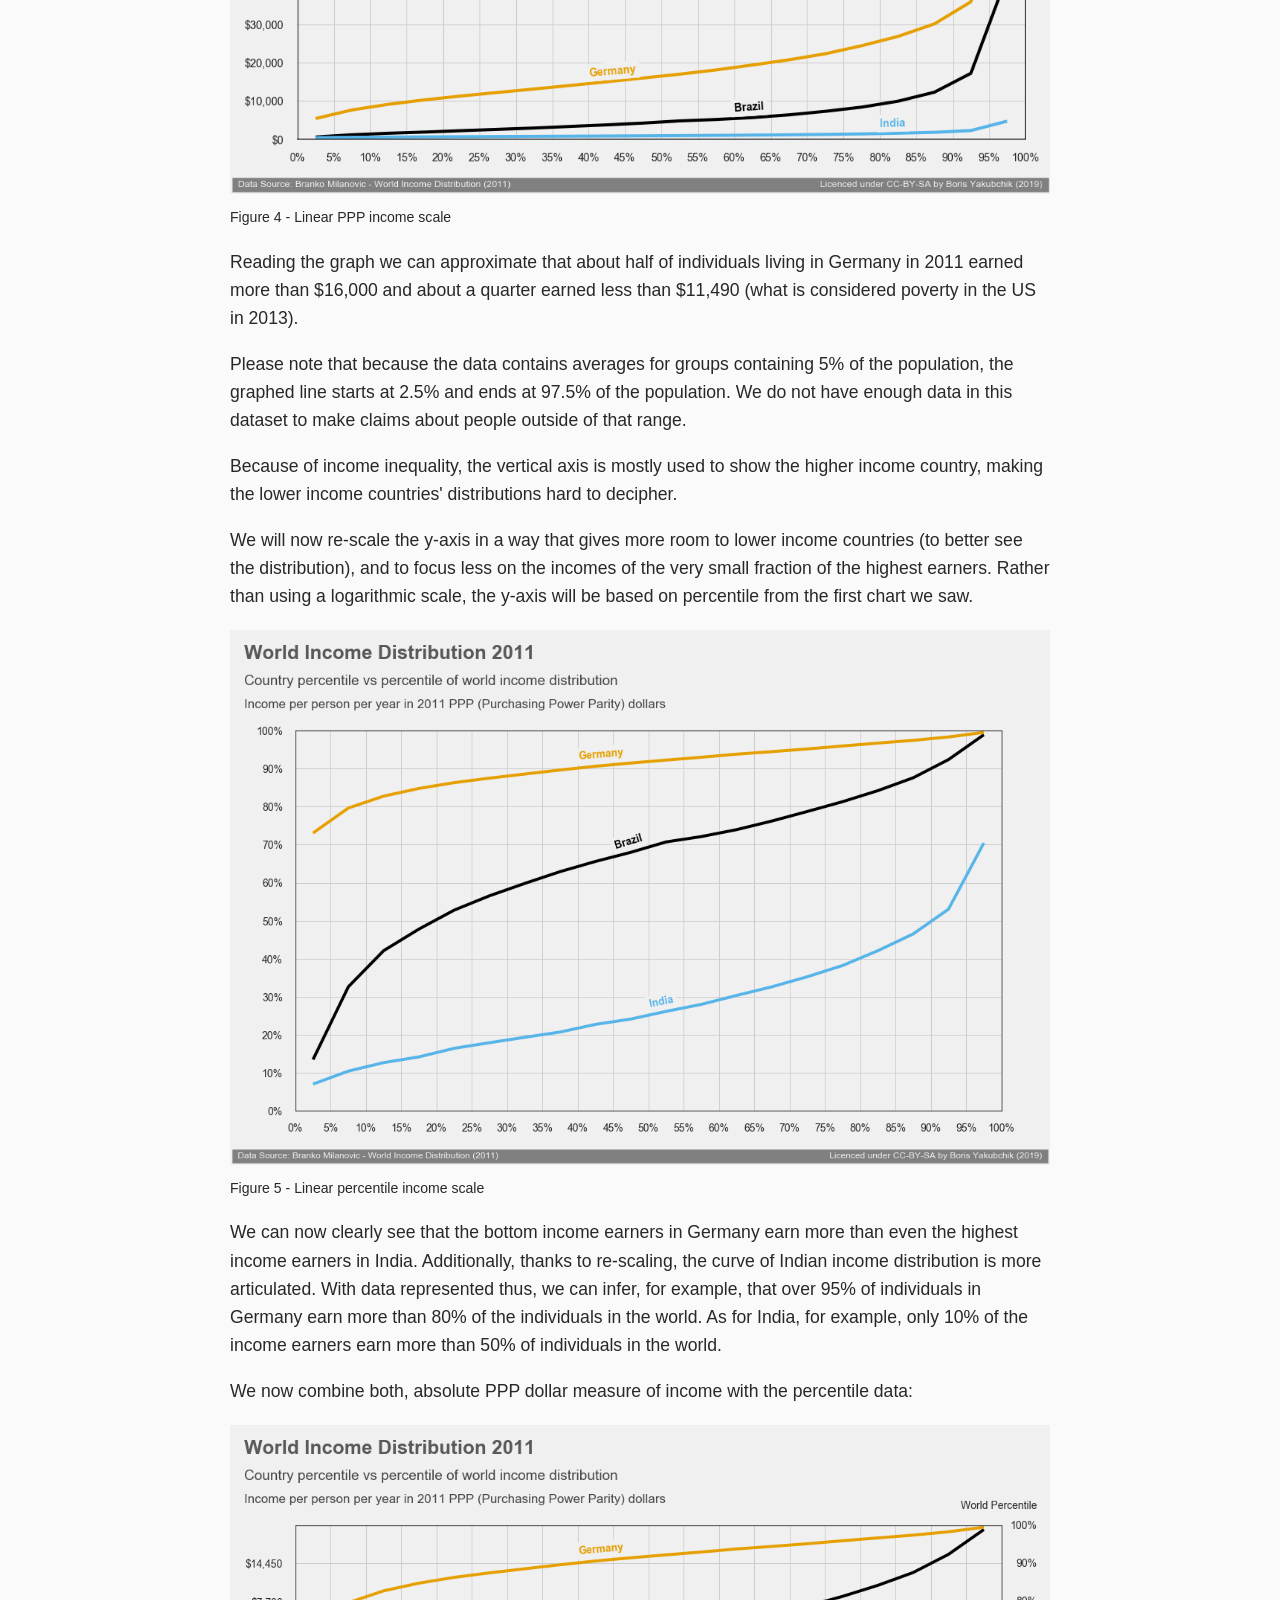
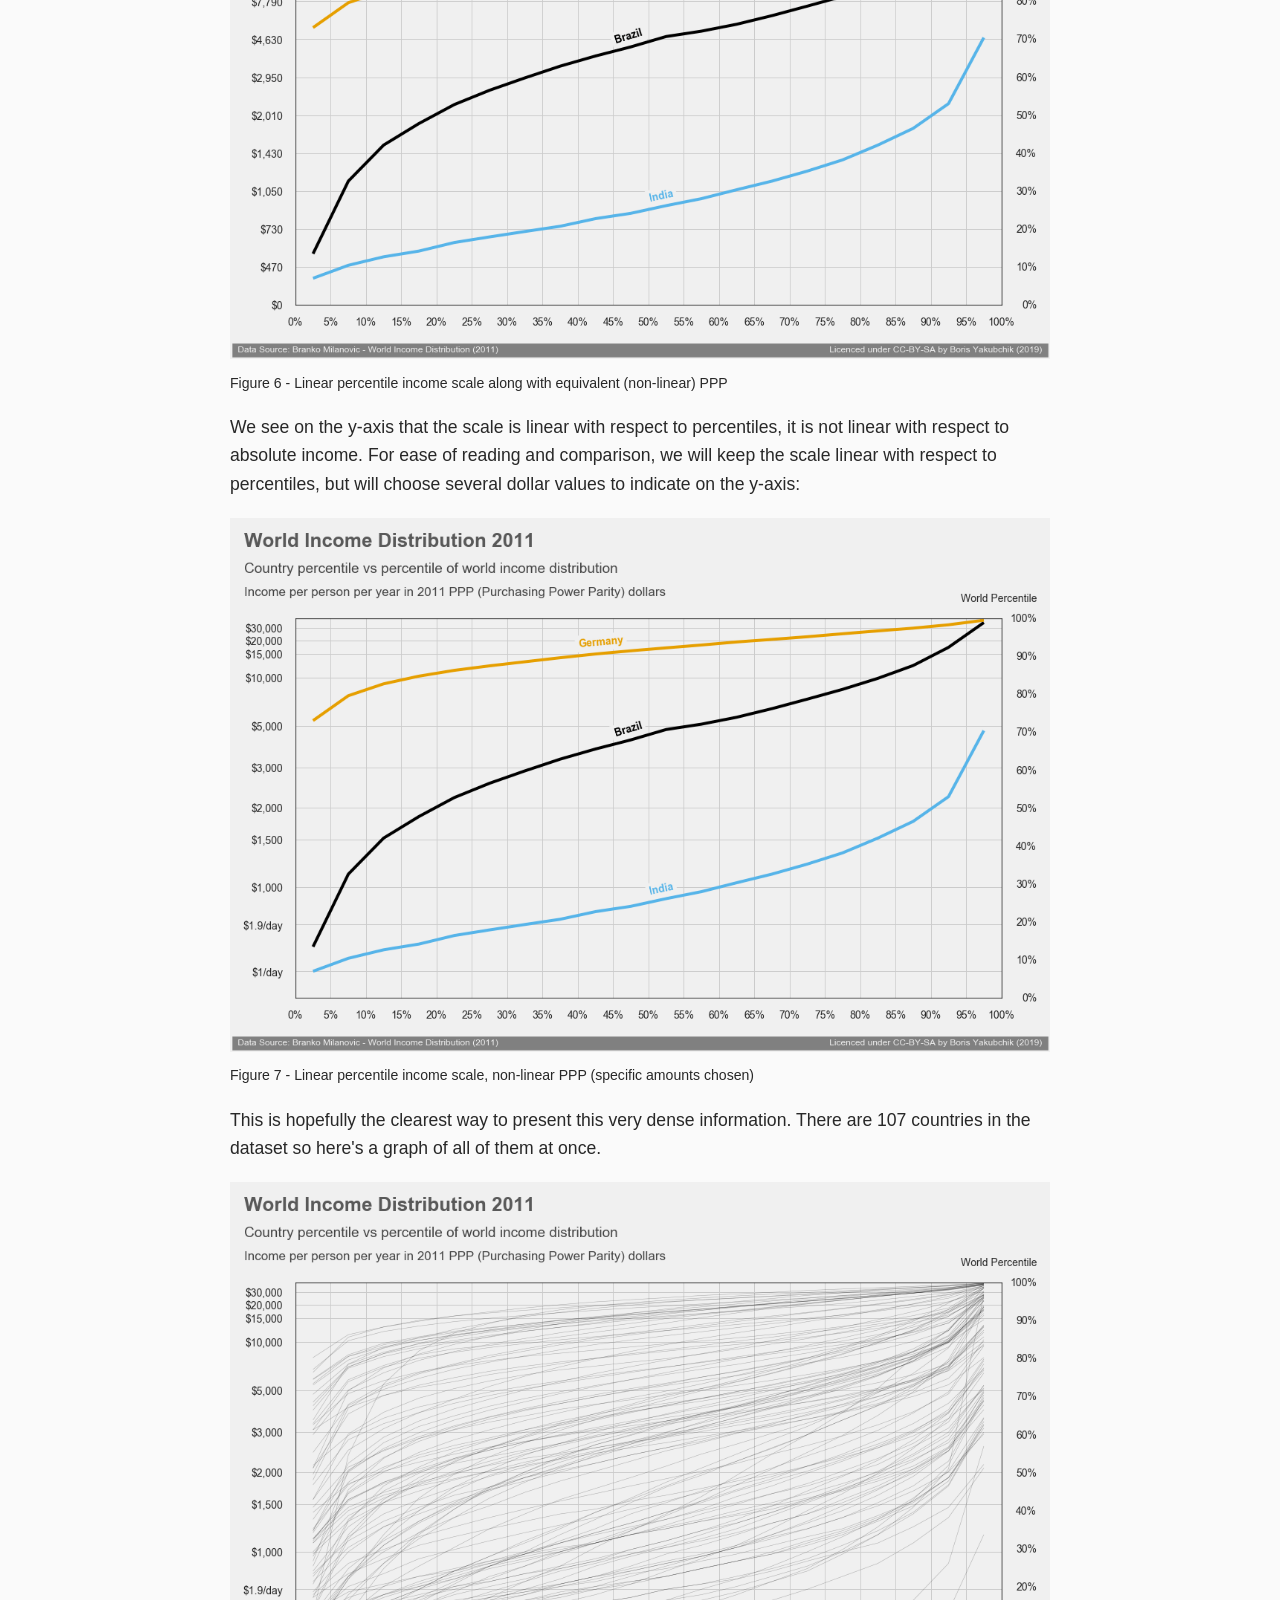
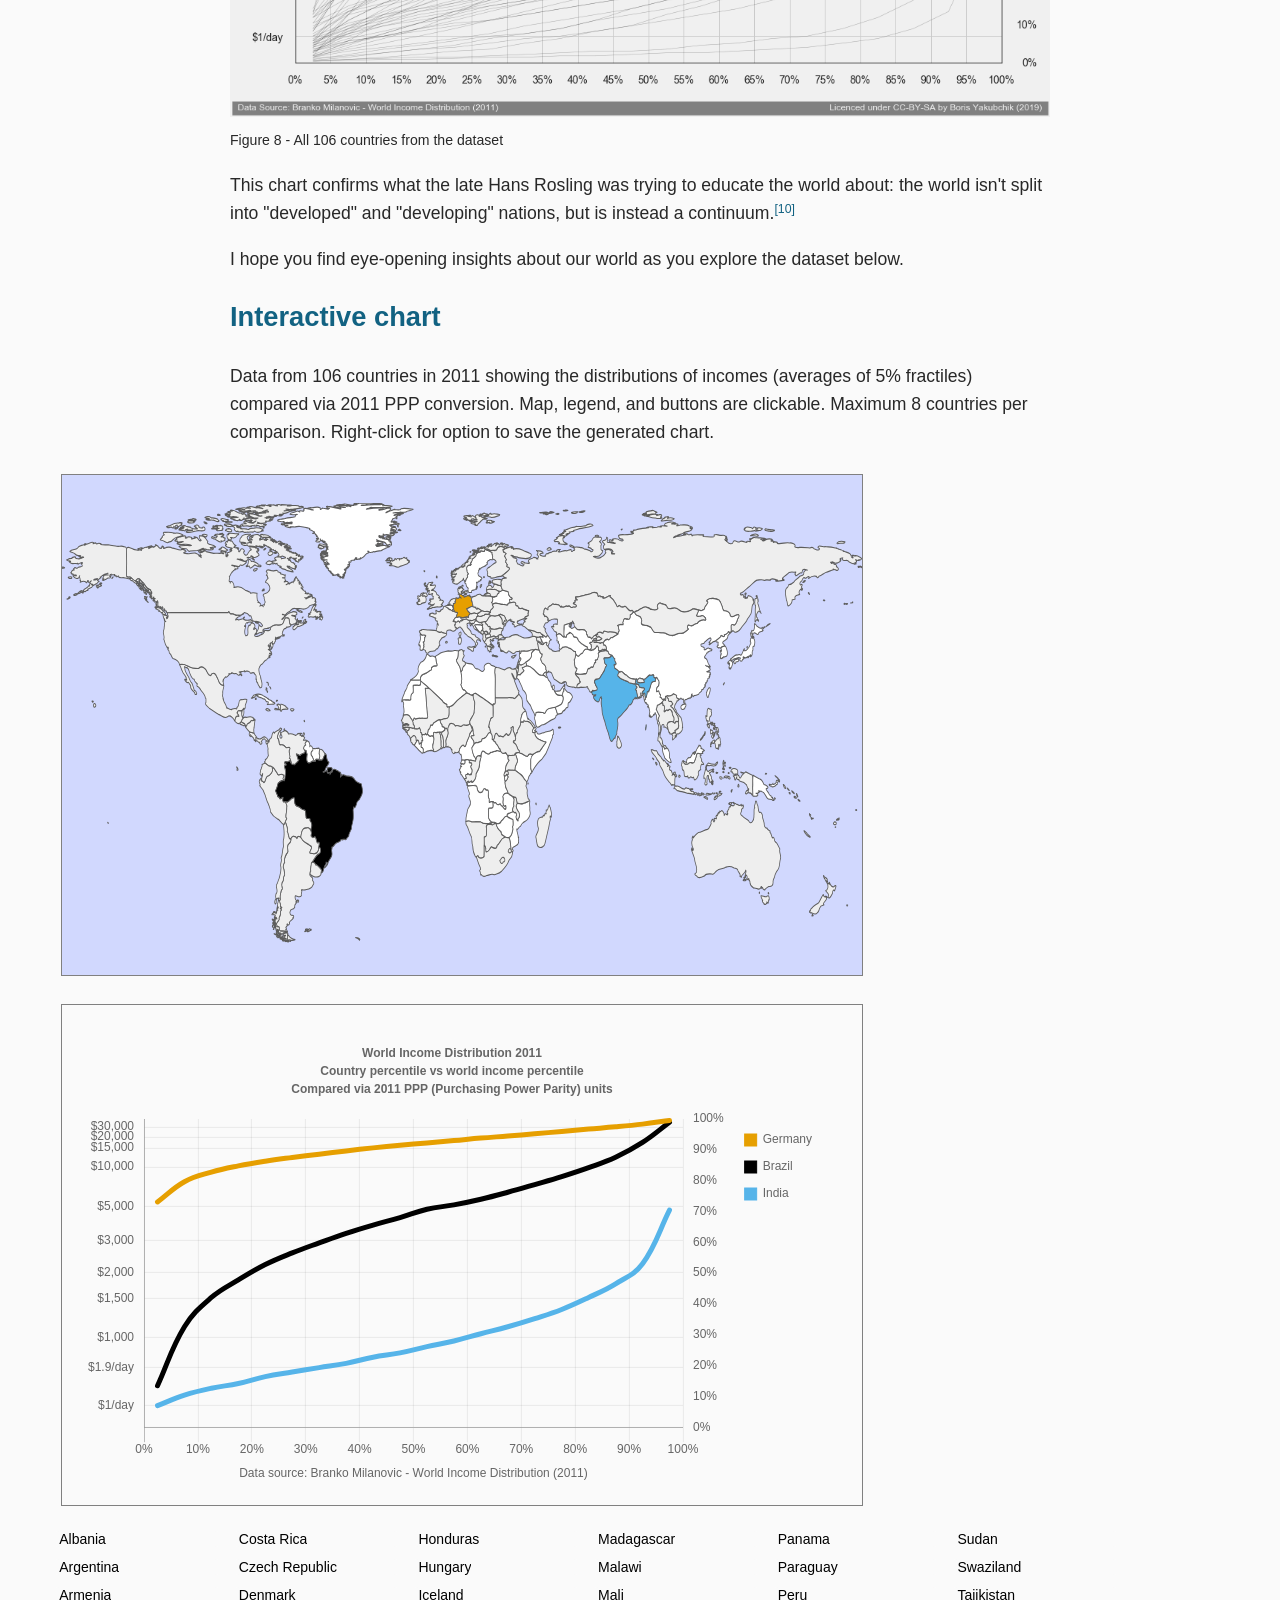
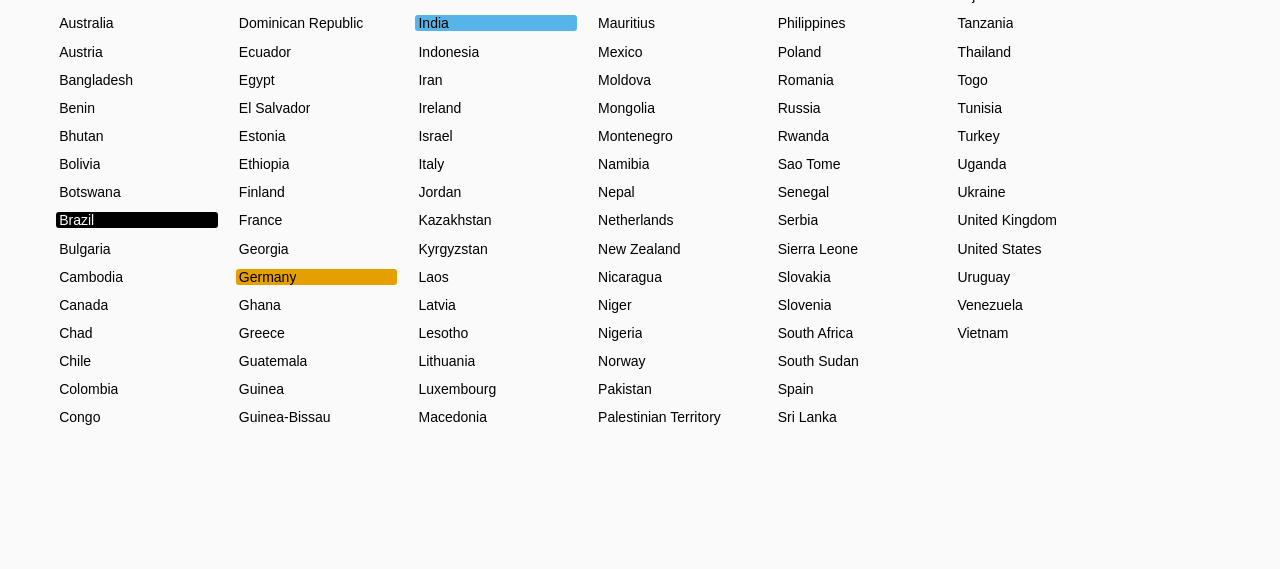
==== commit 9f18b39c: "about page added" ====
--- a/interactive/index.html
+++ b/interactive/index.html
@@ -35,7 +35,7 @@
     <span class="subtitle">Learn about global income inequality through an interactive visualization</span>
     <div class="navigation">
       <a href="undp.html" class="nav-link">UNDP</a> 
-      <a href="resources.html" class="nav-link">Resources</a> 
+      <!-- <a href="resources.html" class="nav-link">Resources</a>  -->
       <a href="about.html" class="nav-link">About</a>
     </div>
   </div>
--- a/interactive/styles.css
+++ b/interactive/styles.css
@@ -33,7 +33,7 @@
   border-top: 1px solid #126282;
   box-sizing: border-box;
   display: inline-block;
-  width: 30%; 
+  width: 40%; 
 }
 
 button span {
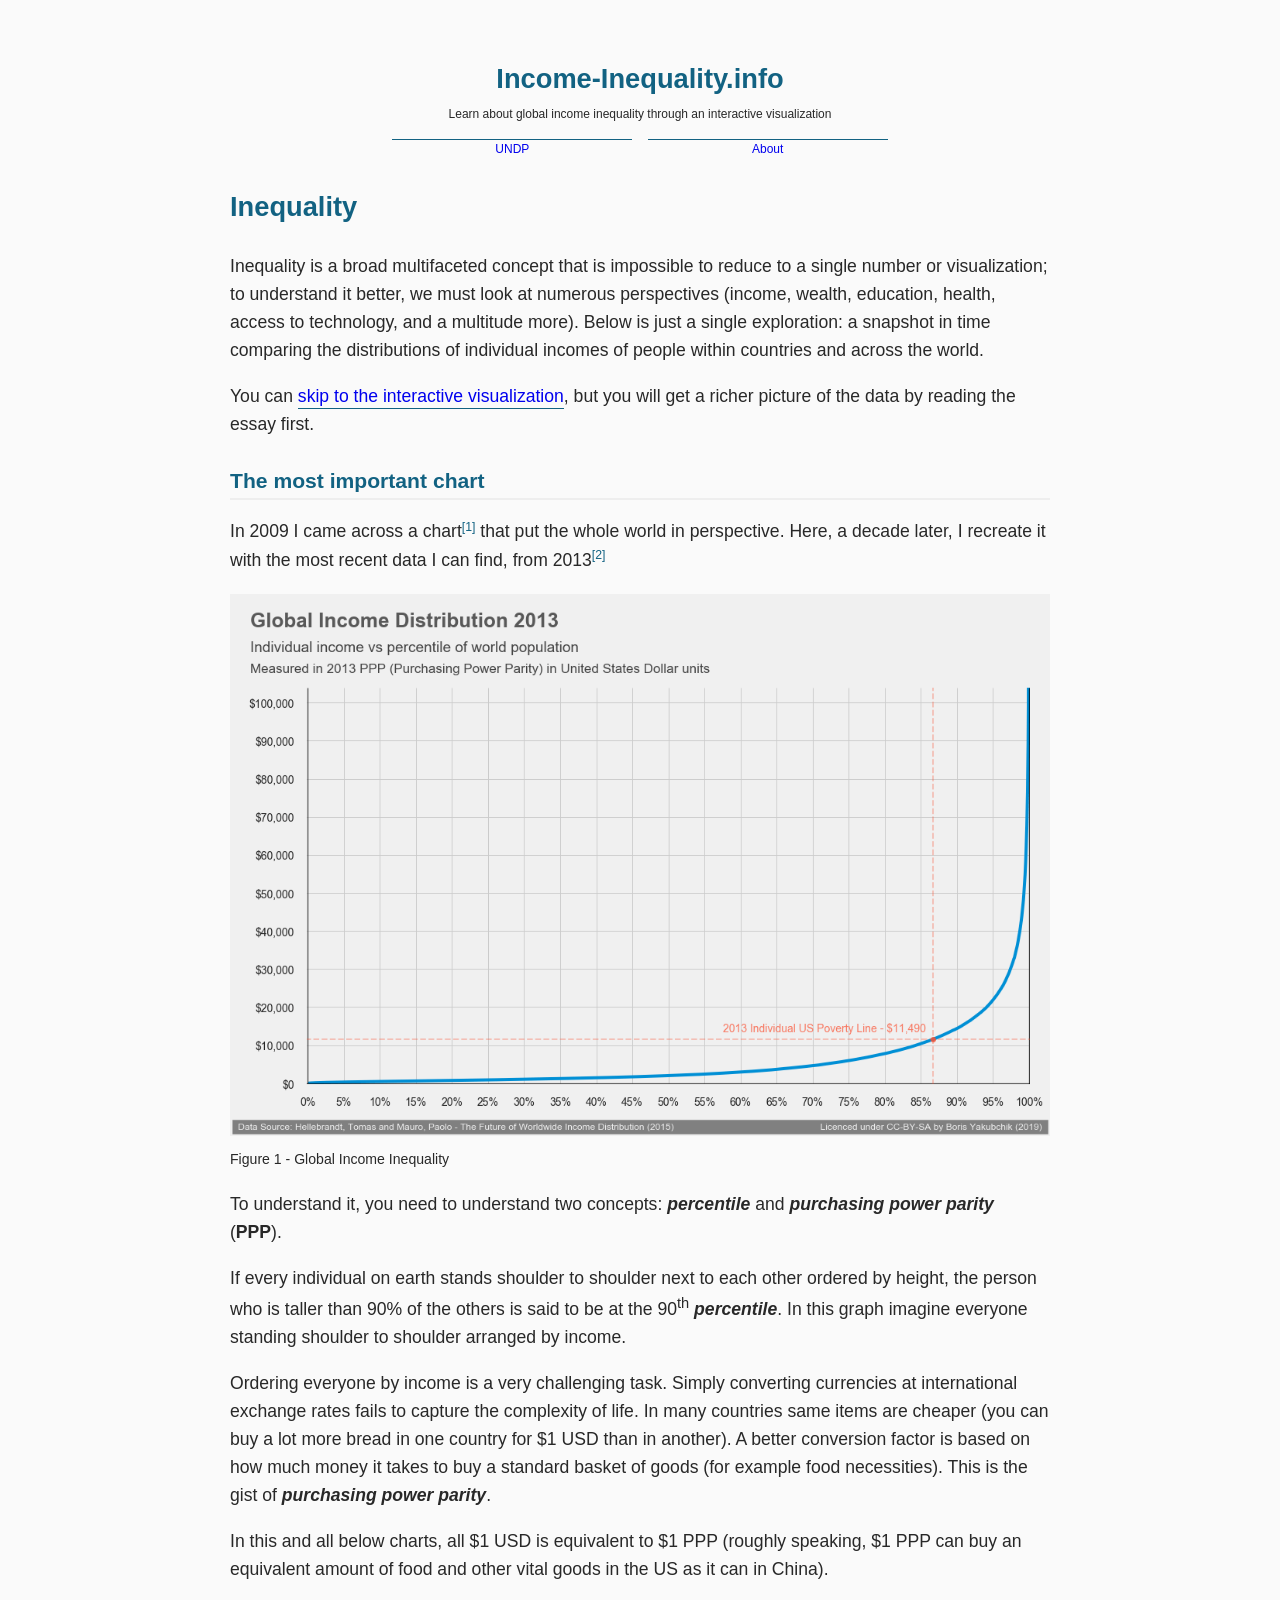
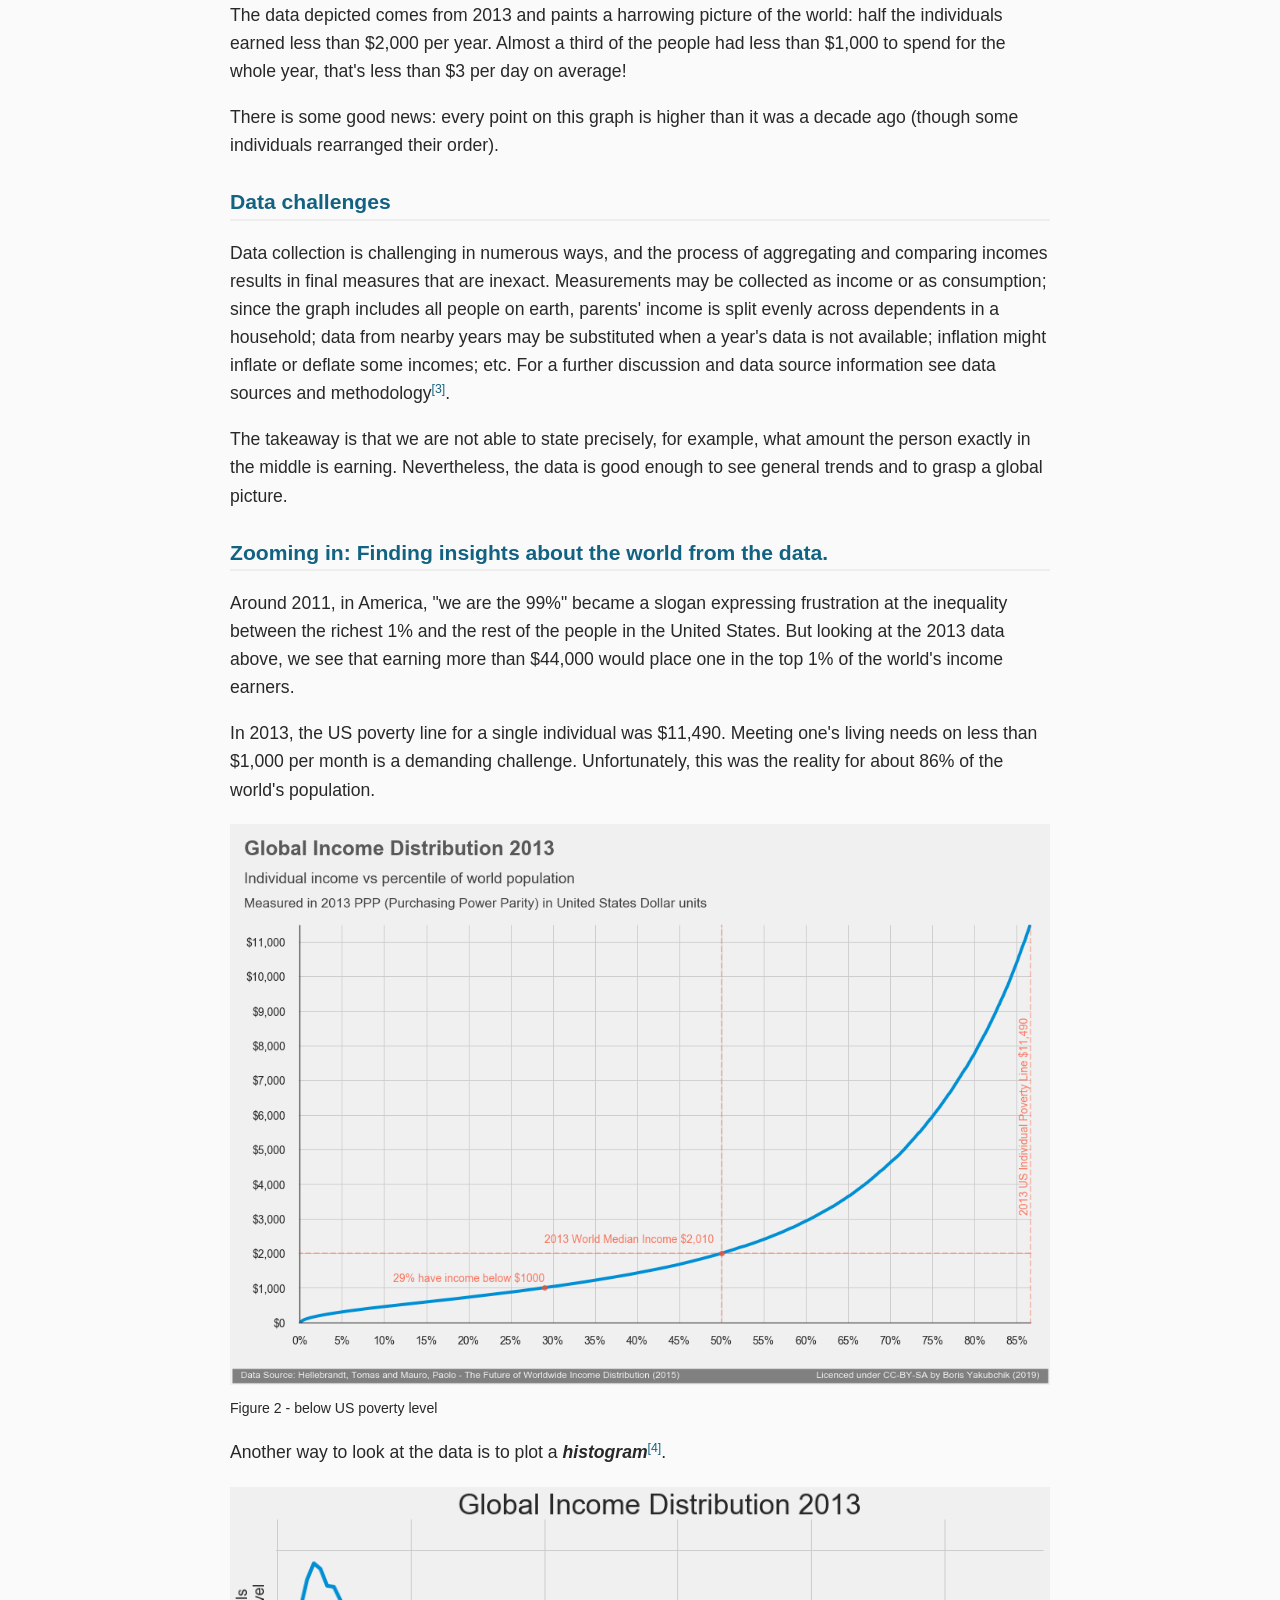
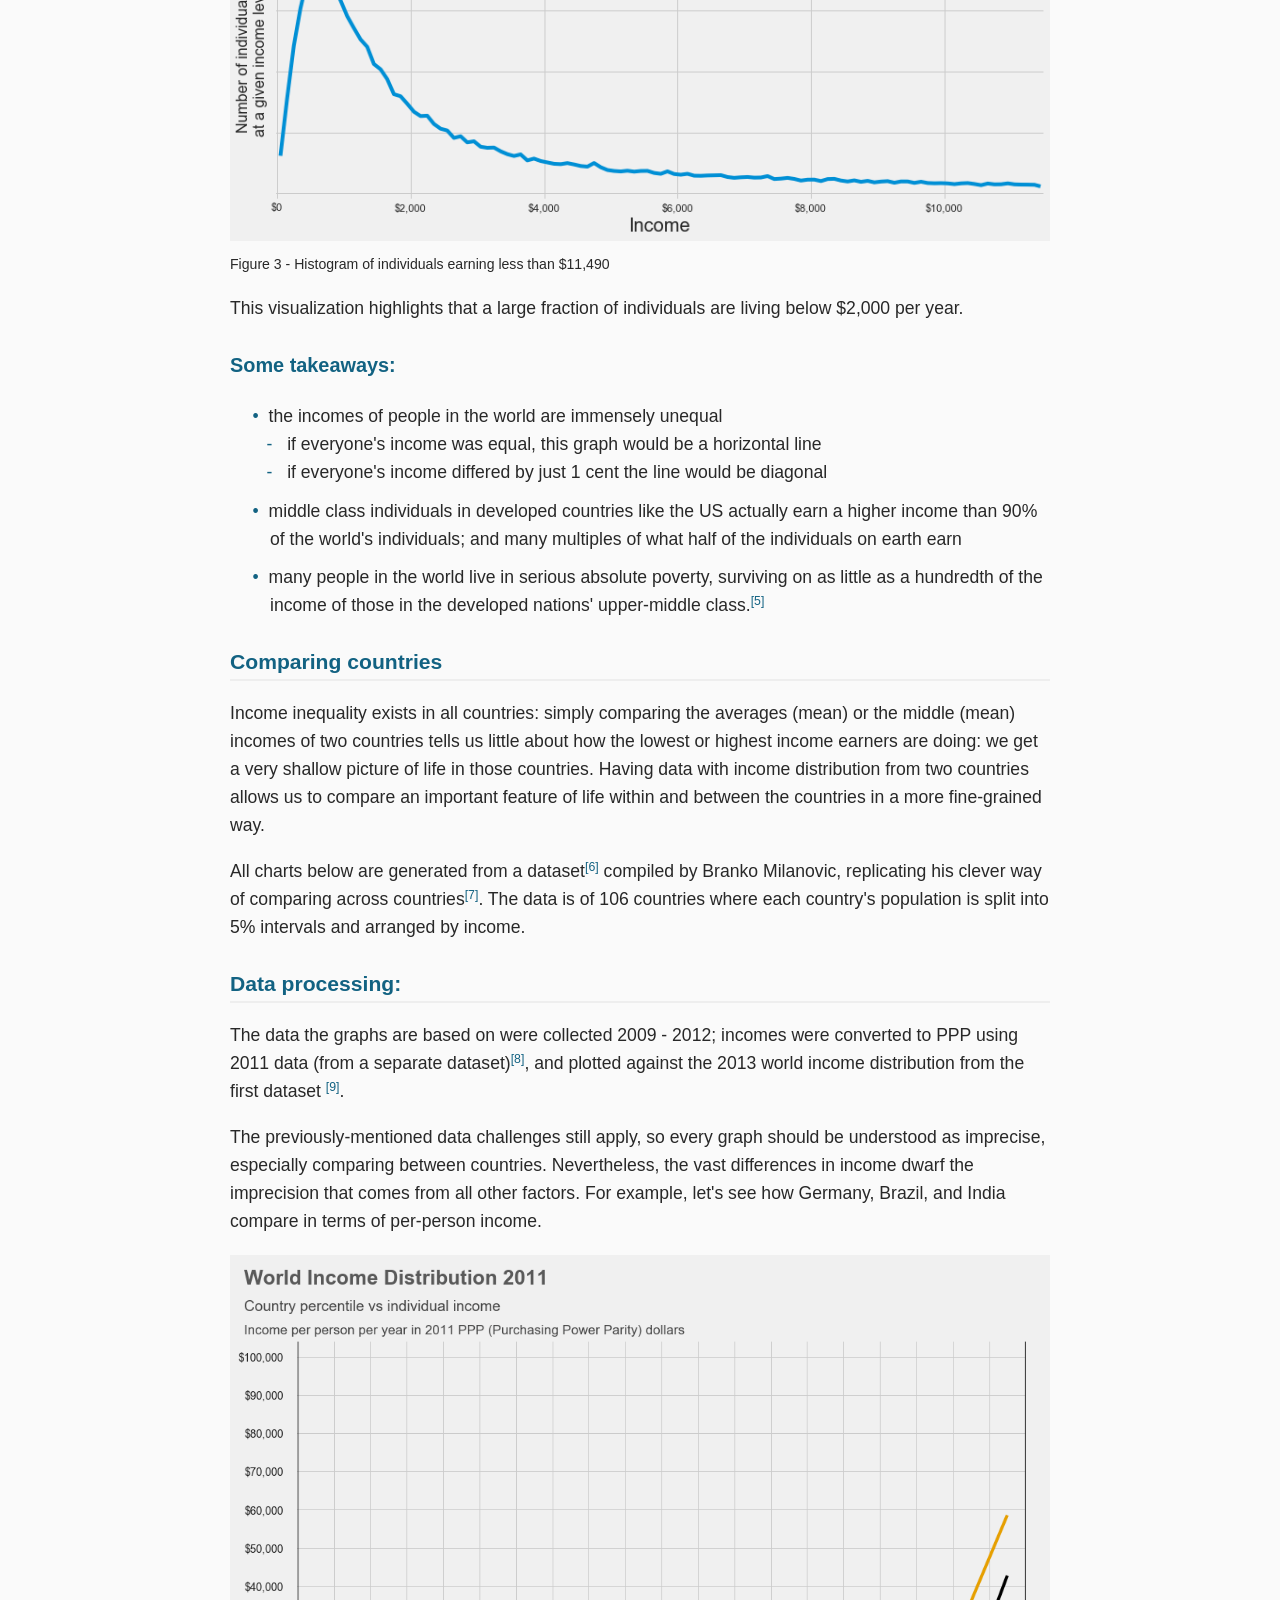
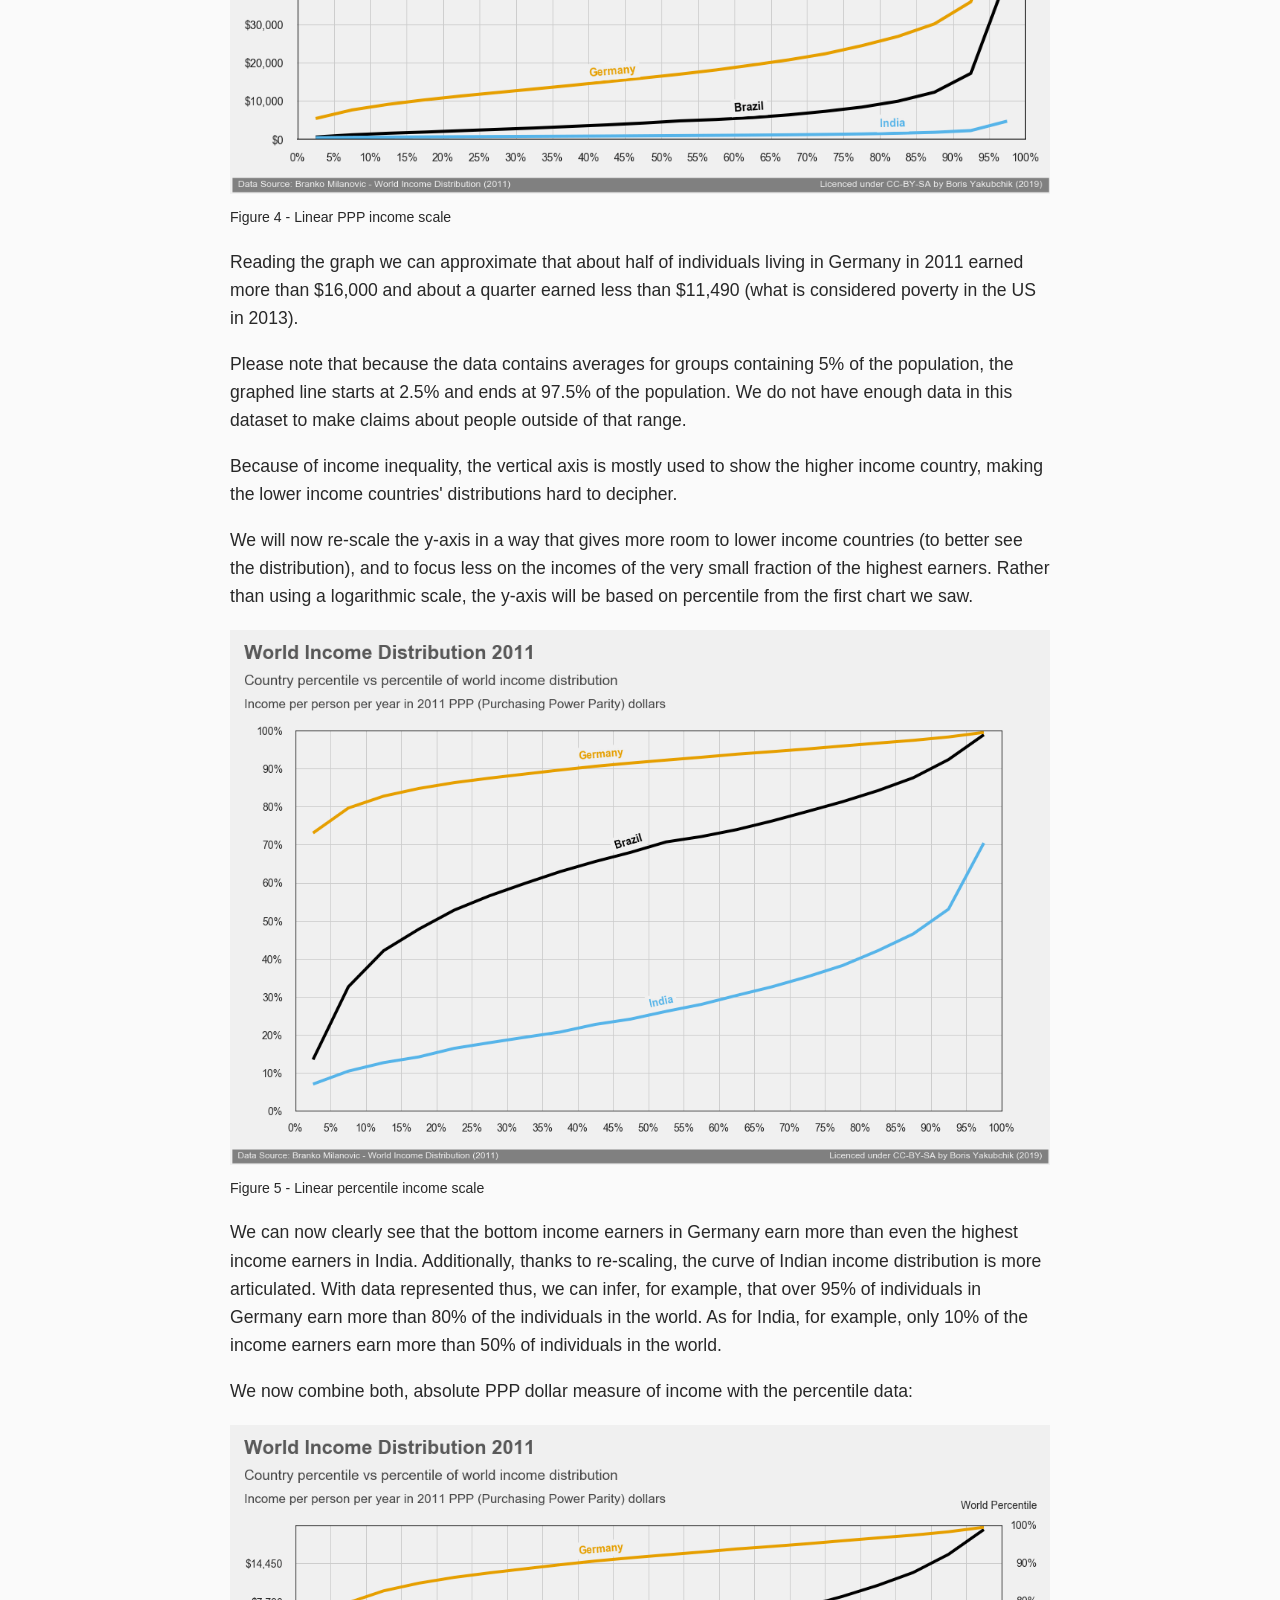
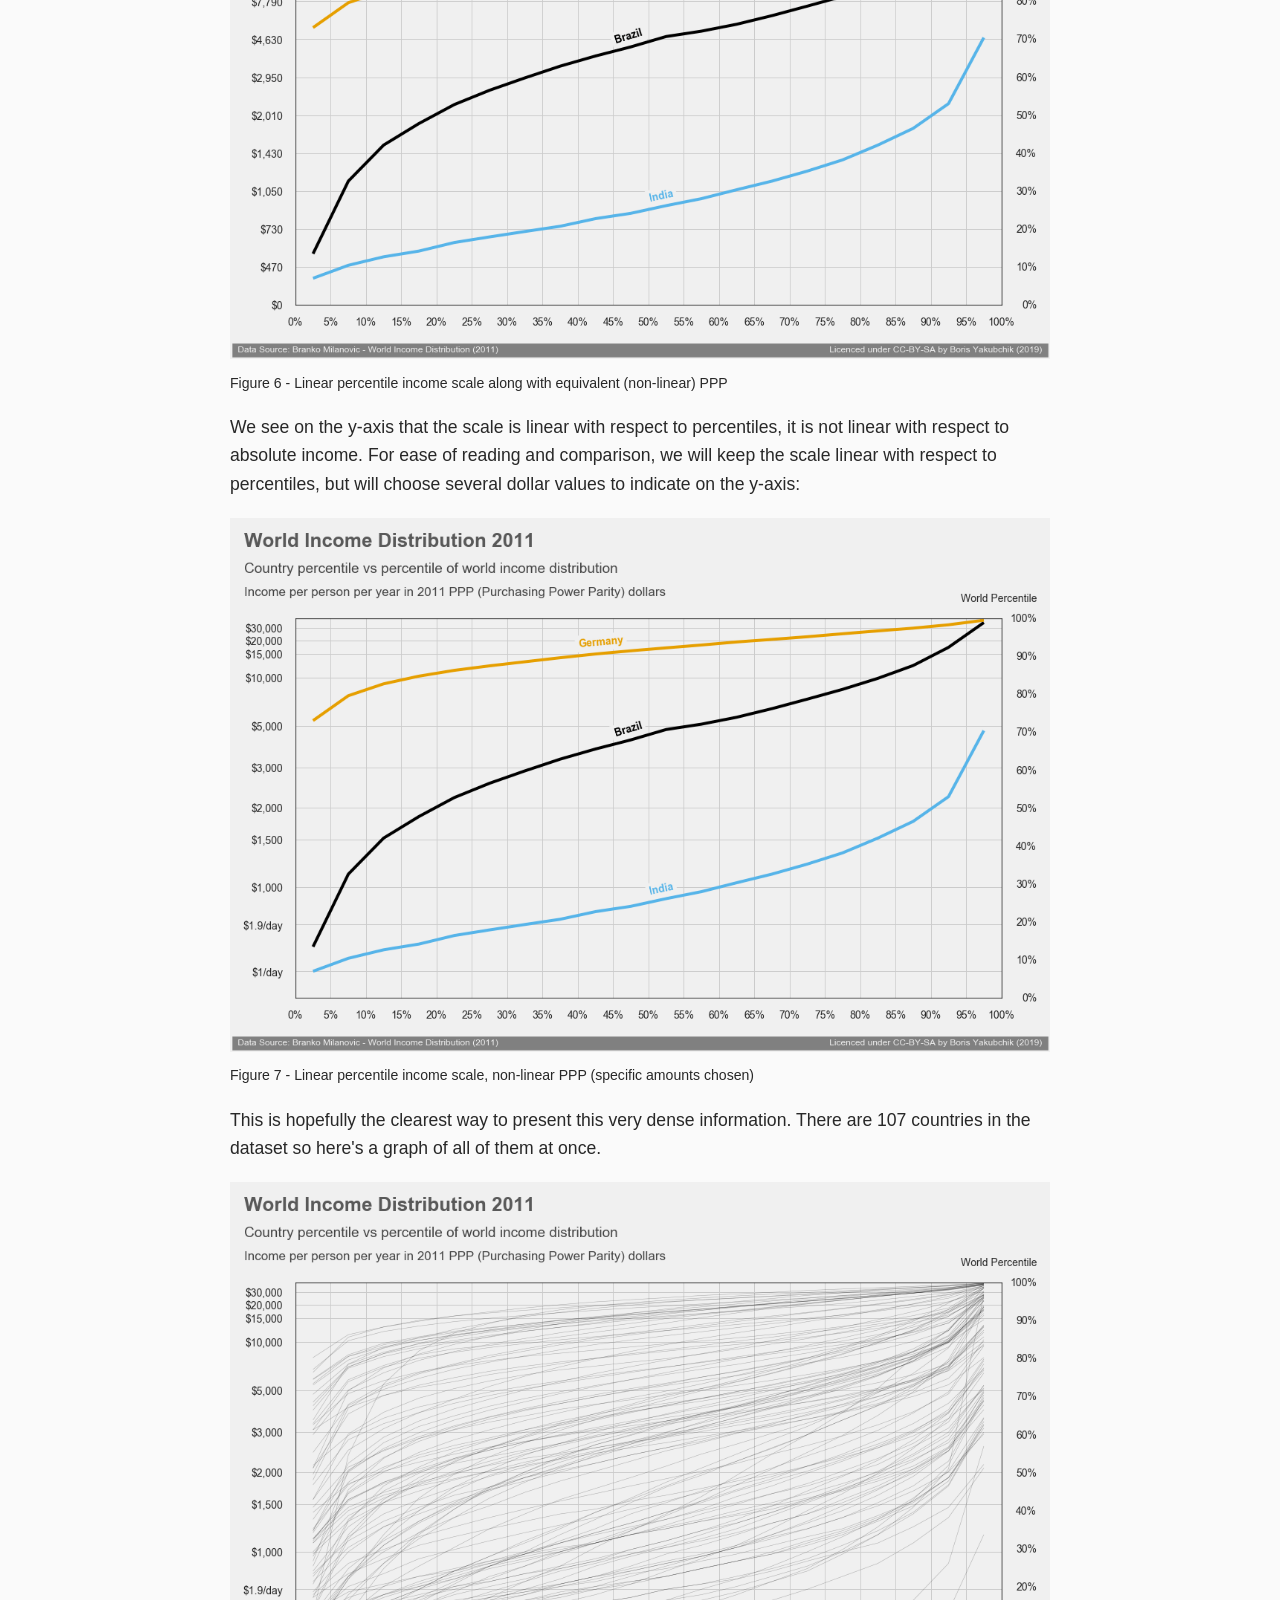
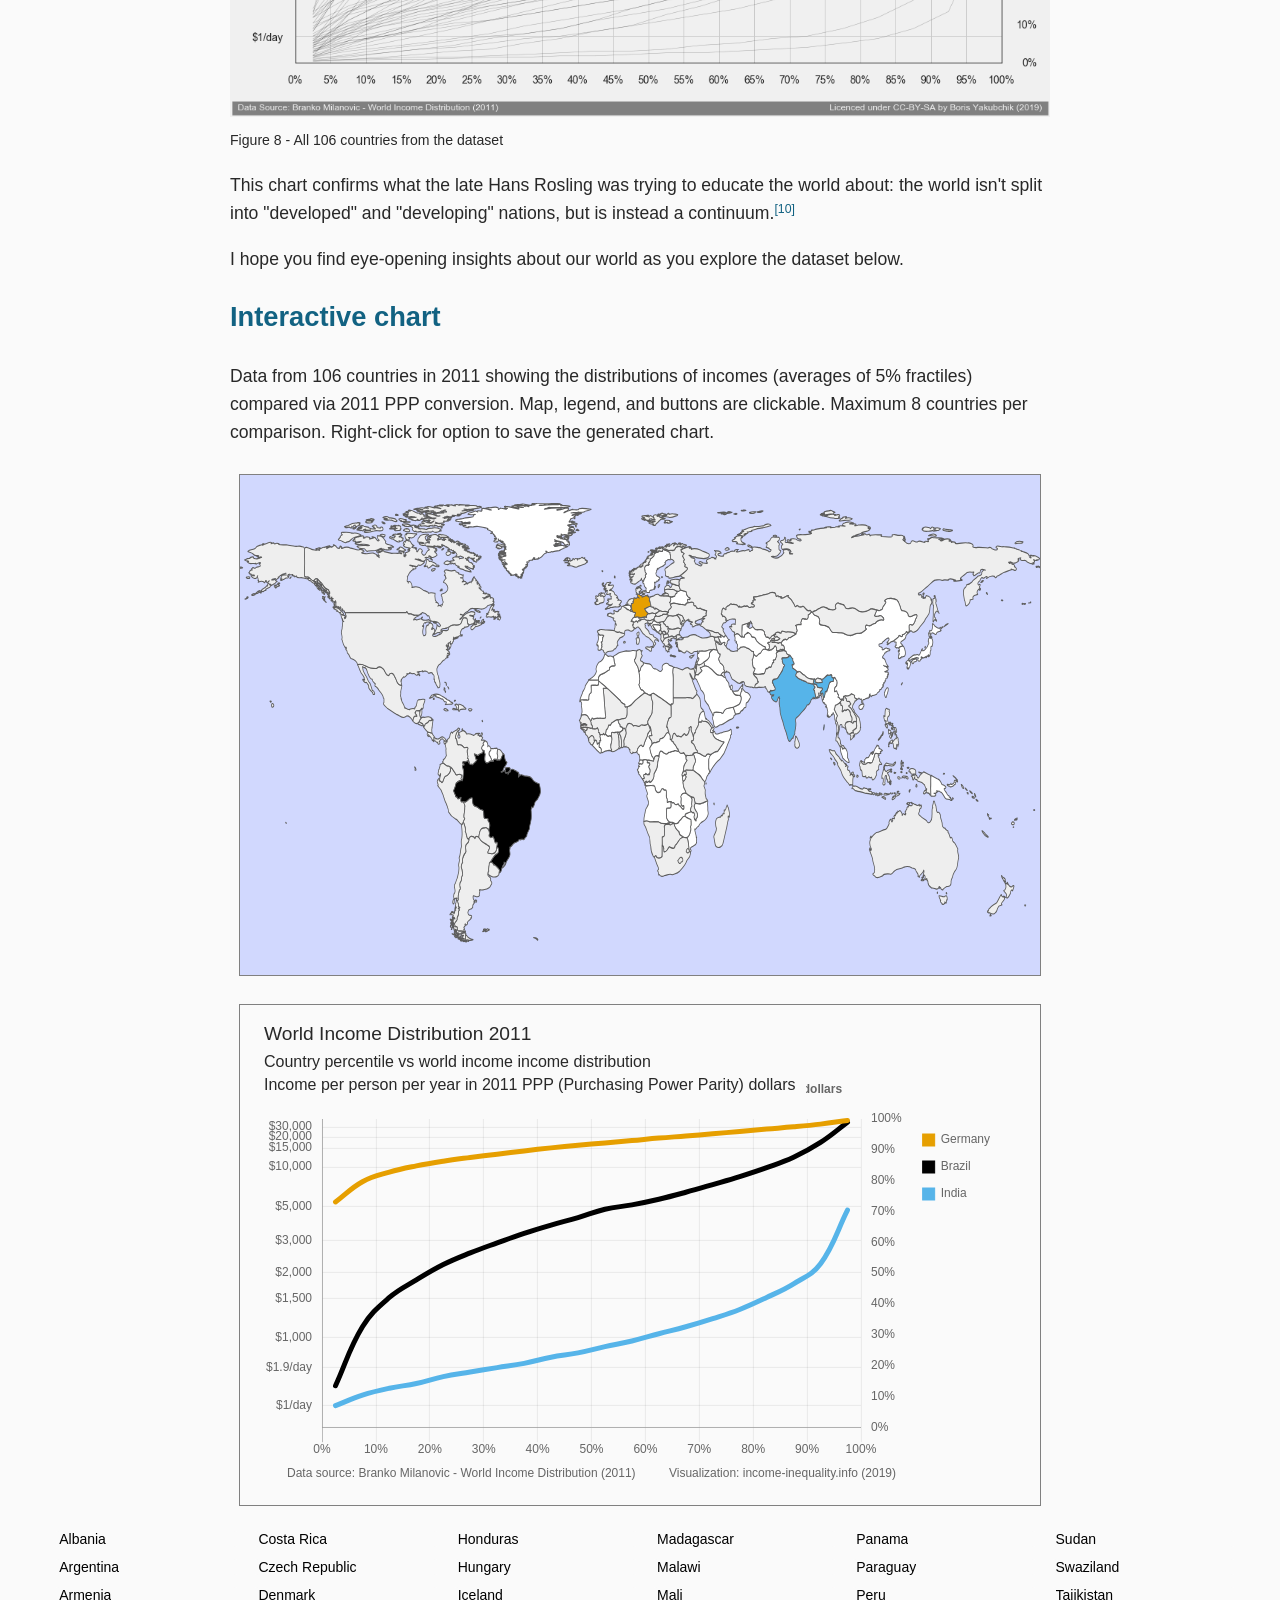
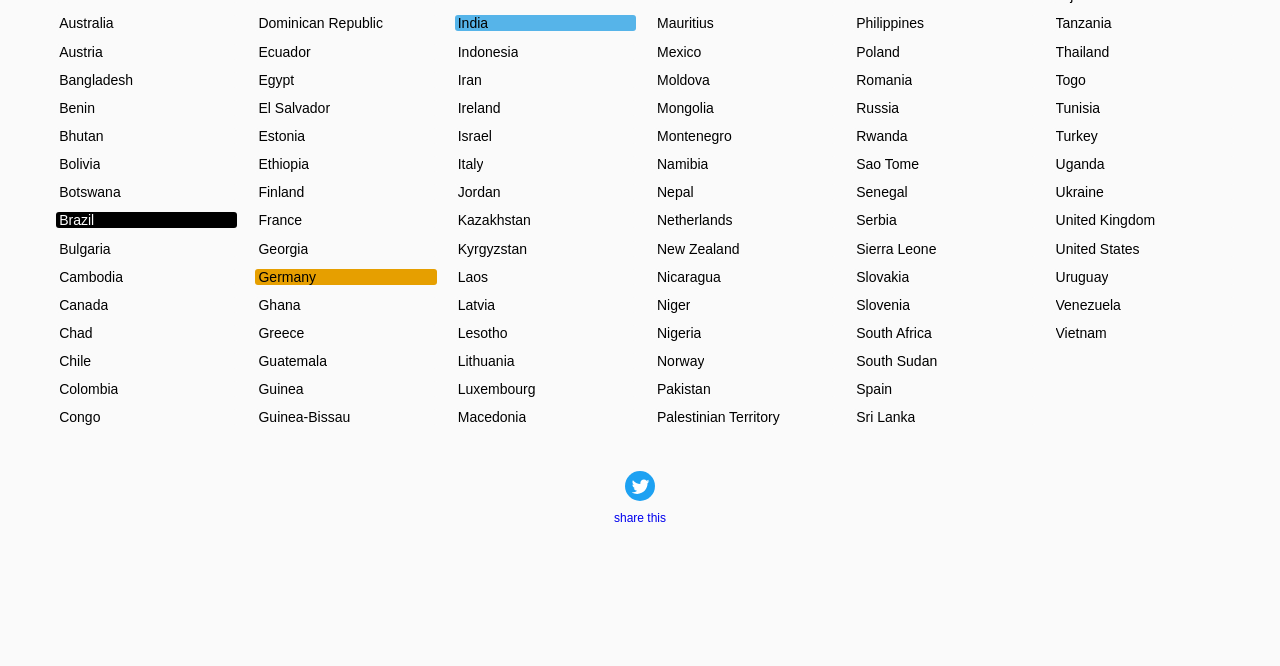
==== commit b189c815: "better folder structure" ====
--- a/interactive/index.html
+++ b/interactive/index.html
@@ -1,7 +1,33 @@
 <!DOCTYPE html>
 
 <head>
+  <!-- Global site tag (gtag.js) - Google Analytics -->
+  <script async src="https://www.googletagmanager.com/gtag/js?id=UA-5555193-16"></script>
+  <script>
+    window.dataLayer = window.dataLayer || [];
+    function gtag() { dataLayer.push(arguments); }
+    gtag('js', new Date());
+
+    gtag('config', 'UA-5555193-16');
+  </script>
+
   <title>Income-Inequality.info - explore income inequality data</title>
+
+  <meta name="description" content="Income Inequality" />
+  <meta name="keywords" content="income inequality, income, inequality, world, global" />
+  <meta name="author" content="Boris Yakubchik" />
+  
+  <!-- Facebook and Twitter integration -->
+  <meta property="og:title" content="Income Inequality" />
+  <meta property="og:image" content="images/social.jpg" />
+  <meta property="og:url" content="http://income-inequality.info/" />
+  <meta property="og:site_name" content="Income Inequality" />
+  <meta property="og:description" content="Learn about global income inequality through an interactive visualization" />
+  <meta name="twitter:card" content="summary" />
+  <meta name="twitter:site" content="@whyboris" />
+  <meta name="twitter:title" content="Income Inequality Interactive Visualization" />
+  <meta name="twitter:description" content="Learn about global income inequality through an interactive visualization" />
+  <meta name="twitter:image" content="images/social.jpg" />
 
   <link rel="icon" type="image/png" href="favicon.png">
 
@@ -9,22 +35,22 @@
   <link rel="stylesheet" href="article.css">
 
   <!-- MAP & CHART VENDOR FILES -->
-  <script src="jquery-3.4.1.min.js"></script>
-  <script src="raphael.min.js"></script>
-  <script src="jquery.mapael.min.js"></script>
-  <script src="Chart.min.js"></script>
-  <script src="world_countries.js"></script>
+  <script src="vendor/jquery-3.4.1.min.js"></script>
+  <script src="vendor/raphael.min.js"></script>
+  <script src="vendor/jquery.mapael.min.js"></script>
+  <script src="vendor/Chart.min.js"></script>
+  <script src="vendor/world_countries.js"></script>
 
   <!-- CUSTOM -->
-  <script src="chart_options.js"></script>
-  <script src="DATA_2011.js"></script>
-  <script src="DATA_2011_COUNTRIES.js"></script>
-  <script src="DATA_2011_COUNTRIES_SORTED.js"></script>
-  <script src="NOT_IN_DATASET.js"></script>
-  <script src="util.js"></script>
-  <script src="iso2_to_iso3.js"></script>
-  <script src="iso3_to_iso2.js"></script>
-  <script src="iso3_to_name.js"></script>
+  <script src="js/chart_options.js"></script>
+  <script src="js/DATA_2011_COUNTRIES_SORTED.js"></script>
+  <script src="js/DATA_2011_COUNTRIES.js"></script>
+  <script src="js/DATA_2011.js"></script>
+  <script src="js/iso2_to_iso3.js"></script>
+  <script src="js/iso3_to_iso2.js"></script>
+  <script src="js/iso3_to_name.js"></script>
+  <script src="js/NOT_IN_DATASET.js"></script>
+  <script src="js/util.js"></script>
 
 </head>
 
@@ -392,30 +418,32 @@
     </p>
   </article>
 
-  <div class="map-container preview-chart">
+  <div class="map-container preview-chart center-it-all">
     <div class="map">MAP LOADING ERROR</div>
   </div>
 
-  <div id="full_chart" class="preview-chart">
+  <div id="full_chart" class="preview-chart center-it-all">
+    <div class="chart-title-hack">
+      <span style="font-size: 120%; margin-bottom: 10px;">
+        World Income Distribution 2011
+      </span>
+      <span>
+        Country percentile vs world income income distribution
+      </span>
+      Income per person per year in 2011 PPP (Purchasing Power Parity) dollars
+    </div>
     <canvas id="myChart" width="16" height="10"></canvas>
   </div>
 
-  <div id="button-holder">
+  <div id="button-holder center-it-all">
     <div id="buttons"></div>
   </div>
 
-  <!-- <div class="hack">
-      World Income Distribution 2011<br>
-      Country percentile vs world income percentile<br>
-      Compared via 2005 PPP (Purchasing Power Parity) units
-    </div> -->
-
-  <script src="my_map.js"></script>
-
-  <script src="my_chart.js"></script>
+  <script src="js/my_map.js"></script>
+
+  <script src="js/my_chart.js"></script>
 
   <script>
-
     for (let i=1; i < 11; i++) {
       $("#n" + i).click(function () {
         $("#ref" + i).slideToggle("fast");
@@ -426,4 +454,10 @@
     }
   </script>
 
+  <div style="width: 100%; text-align: center; margin-top: 40px;">
+    <a style="border: 0" href="https://twitter.com/home?status=Learn about global income inequality through an interactive visualization: http://income-inequality.info">
+      <img style="width: 30px" src="images/twitter.svg">
+      <span style="display: block; font-size: 12px;">share this</span></a>
+  </div>
+
 </body>
--- a/interactive/styles.css
+++ b/interactive/styles.css
@@ -59,18 +59,22 @@
   width: 90%;
   max-width: 800px;
   min-width: 700px;
+  position: relative;
 }
 
-.hack {
-  border: 1px solid red;
+.chart-title-hack {
   position: absolute;
-  left: 50%;
-  top: 15%;
-  background-color: white;
+  left: 14px;
+  top: 10px;
+  font-size: 16px;
+  line-height: 18px;
+  background-color: #fafafa;
   padding: 10px 10px 5px;
-  text-align: center;
-  transform: translate(-50%, 0);
-  user-select: none;
+}
+
+.chart-title-hack span {
+  display: block;
+  margin-bottom: 5px;
 }
 
 .button {
@@ -92,6 +96,11 @@
   height: 500px;
   overflow: hidden;
   width: 800px;
+}
+
+.center-it-all {
+  margin-left: 50%;
+  transform: translate(-50%, 0);
 }
 
 .map {
